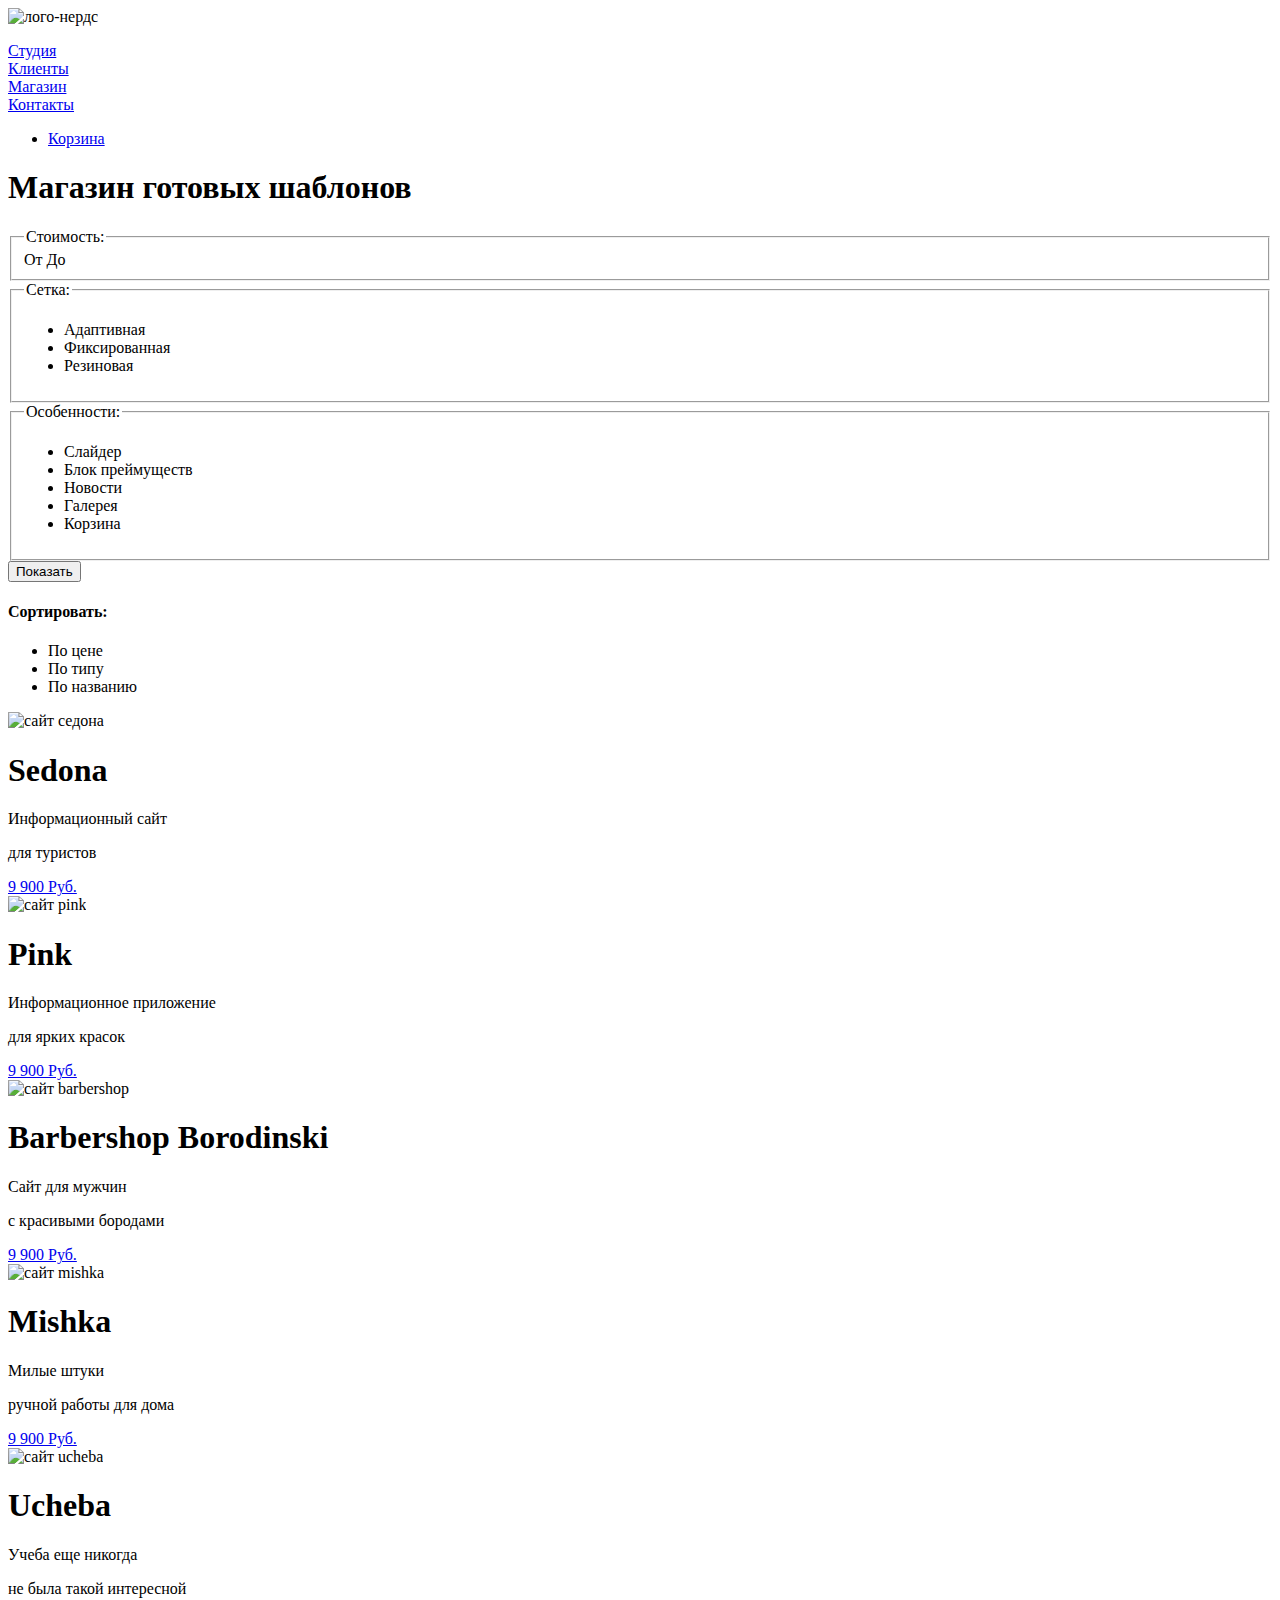
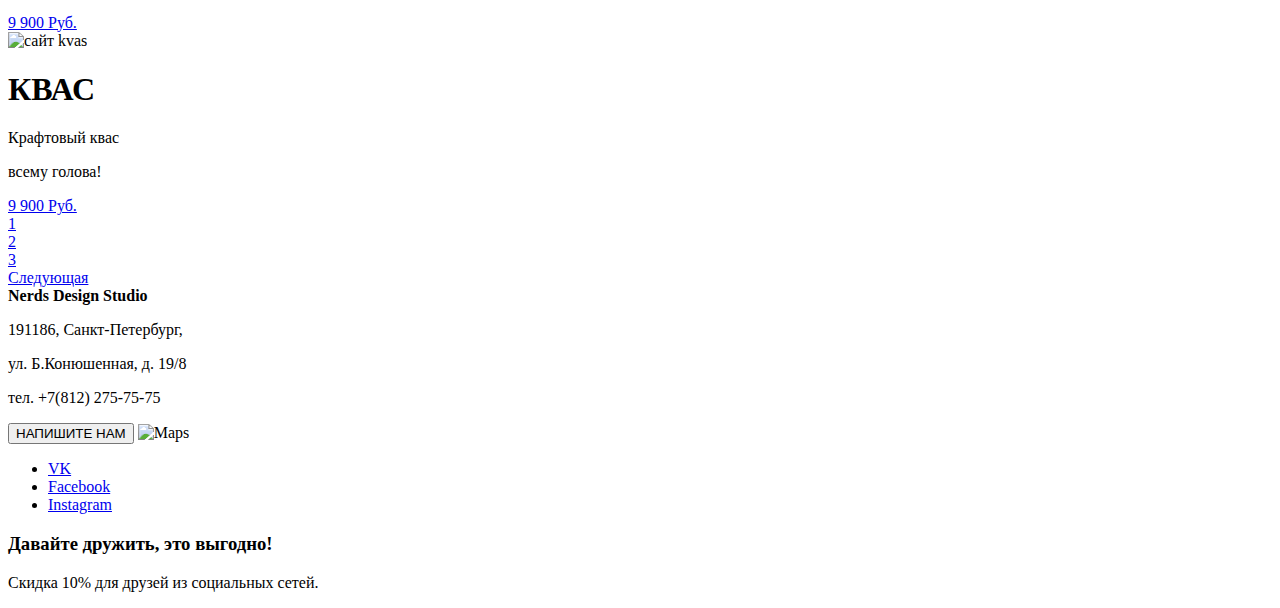
==== shop.html @ 1d3c41e9 "Add files via upload" ====
<!DOCTYPE html>
<html lang="ru">
  <head>
    <meta charset="utf-8">
    <title>Магазин готовых шаблонов</title>
  </head>
  <body>
  		  <header class="main-header">
        <nav class="main-nav">
           <img src="http://placehold.it/150x100" alt="лого-нердс">
          <ul class="site-nav"></ul>
            <li><a href="###">Студия</li>
            <li><a href="###">Клиенты</li>
            <li><a href="###">Магазин</li>
            <li><a href="###">Контакты</li>
          </ul>
              <ul class="site-shop">
                <li><a href="###">Корзина</a></li>
              </ul>
        </nav>
          <h1 class="page-title">Магазин  готовых шаблонов</h1>
        </header>
  		<section class="container">
                <fieldset>
                  <legend>Cтоимость:</legend>
                    <div class="price"></div>
                      <label>От</label>
                      <label>До</label>
                </fieldset>
      <fieldset>
                  <legend>Сетка:</legend>
                    <ul>
                      <li>Адаптивная</li>
                      <li>Фиксированная</li>
                      <li>Резиновая</li>
                    </ul>
      </fieldset>
      <fieldset>
                     <legend>Особенности:</legend>
                      <ul>
                        <li>Слайдер</li>
                        <li>Блок преймуществ</li>
                        <li>Новости</li>
                        <li>Галерея</li>
                        <li>Корзина</li>
                      </ul>
      </fieldset>
                      <button>Показать</button>
      </section>
      <section class="catalog">
              <div class="sortirovka">
                  <h4>Сортировать:</h4>
                    <ul>
                      <li>По цене</li>
                      <li>По типу</li>
                      <li>По названию</li>
                    </ul>
              </div>
      <div class="catalog-item">
              <div class="catalog-sedona">
               <img src="http://placehold.it/150x100" alt="сайт седона">
                  <h1>Sedona</h1>
                  <p>Информационный сайт</p>
                  <p>для туристов</p>
                  <a class="button-sedona " href="#">9 900 Руб.</a>
              </div>
      </div>
      <div class="catalog-item">
              <div class="catalog-pink">
               <img src="http://placehold.it/150x100" alt="сайт pink">
                  <h1>Pink</h1>
                  <p>Информационное приложение</p>
                  <p>для ярких красок</p>
                  <a class="button-pink" href="#">9 900 Руб.</a>
              </div>
      </div>
      <div class="catalog-item">
              <div class="catalog-barbershop">
               <img src="http://placehold.it/150x100" alt="сайт barbershop">
                  <h1>Barbershop Borodinski</h1>
                  <p>Сайт для мужчин</p>
                  <p>с красивыми бородами</p>
                  <a class="button-barbershop" href="#">9 900 Руб.</a>
              </div>
      </div>
      <div class="catalog-item">
              <div class="catalog-mishka">
               <img src="http://placehold.it/150x100" alt="сайт mishka">
                  <h1>Mishka</h1>
                  <p>Милые штуки</p>
                  <p>ручной работы для дома</p>
                  <a class="button-mishka" href="#">9 900 Руб.</a>
              </div>
      </div>
       <div class="catalog-item">
              <div class="catalog-ucheba">
               <img src="http://placehold.it/150x100" alt="сайт ucheba">
                  <h1>Ucheba</h1>
                  <p>Учеба еще никогда</p>
                  <p>не была такой интересной</p>
                  <a class="button-ucheba" href="#">9 900 Руб.</a>
              </div>
      </div>
      <div class="catalog-item">
              <div class="catalog-kvas">
               <img src="http://placehold.it/150x100" alt="сайт kvas">
                  <h1>КВАС</h1>
                  <p>Крафтовый квас</p>
                  <p>всему голова!</p>
                  <a class="button-kvas" href="#">9 900 Руб.</a>
              </div>
      </div>
            <div class="pagination">
                 <li><a href="#">1</a></li>
                 <li><a href="#">2</a></li>
                 <li><a href="#">3</a></li>
                 <li><a href="#">Следующая</a></li>
             </div> 
      </section>
  <footer class="main-footer">
        <div class="nerds-contacts">
          <b>Nerds Design Studio</b>
          <p>191186, Санкт-Петербург,</p>
          <p>ул. Б.Конюшенная, д. 19/8</p>
          <p>тел. +7(812) 275-75-75</p>
          <button>НАПИШИТЕ НАМ</button>
          <img src="http://placehold.it/150x100" alt="Maps">
        </div>
        <div class="footer-footer">
          <ul>
            <li><a class="button" href="###">VK</a></li>
            <li><a class="button" href="###">Facebook</a></li>
            <li><a class="button" href="###">Instagram</a></li>
          </ul>
            <h3 class="footer-back">Давайте дружить, это выгодно!</h3>
            <p>Скидка 10% для друзей из социальных сетей.</p>
        </div>
  </footer>
</body>
</html>
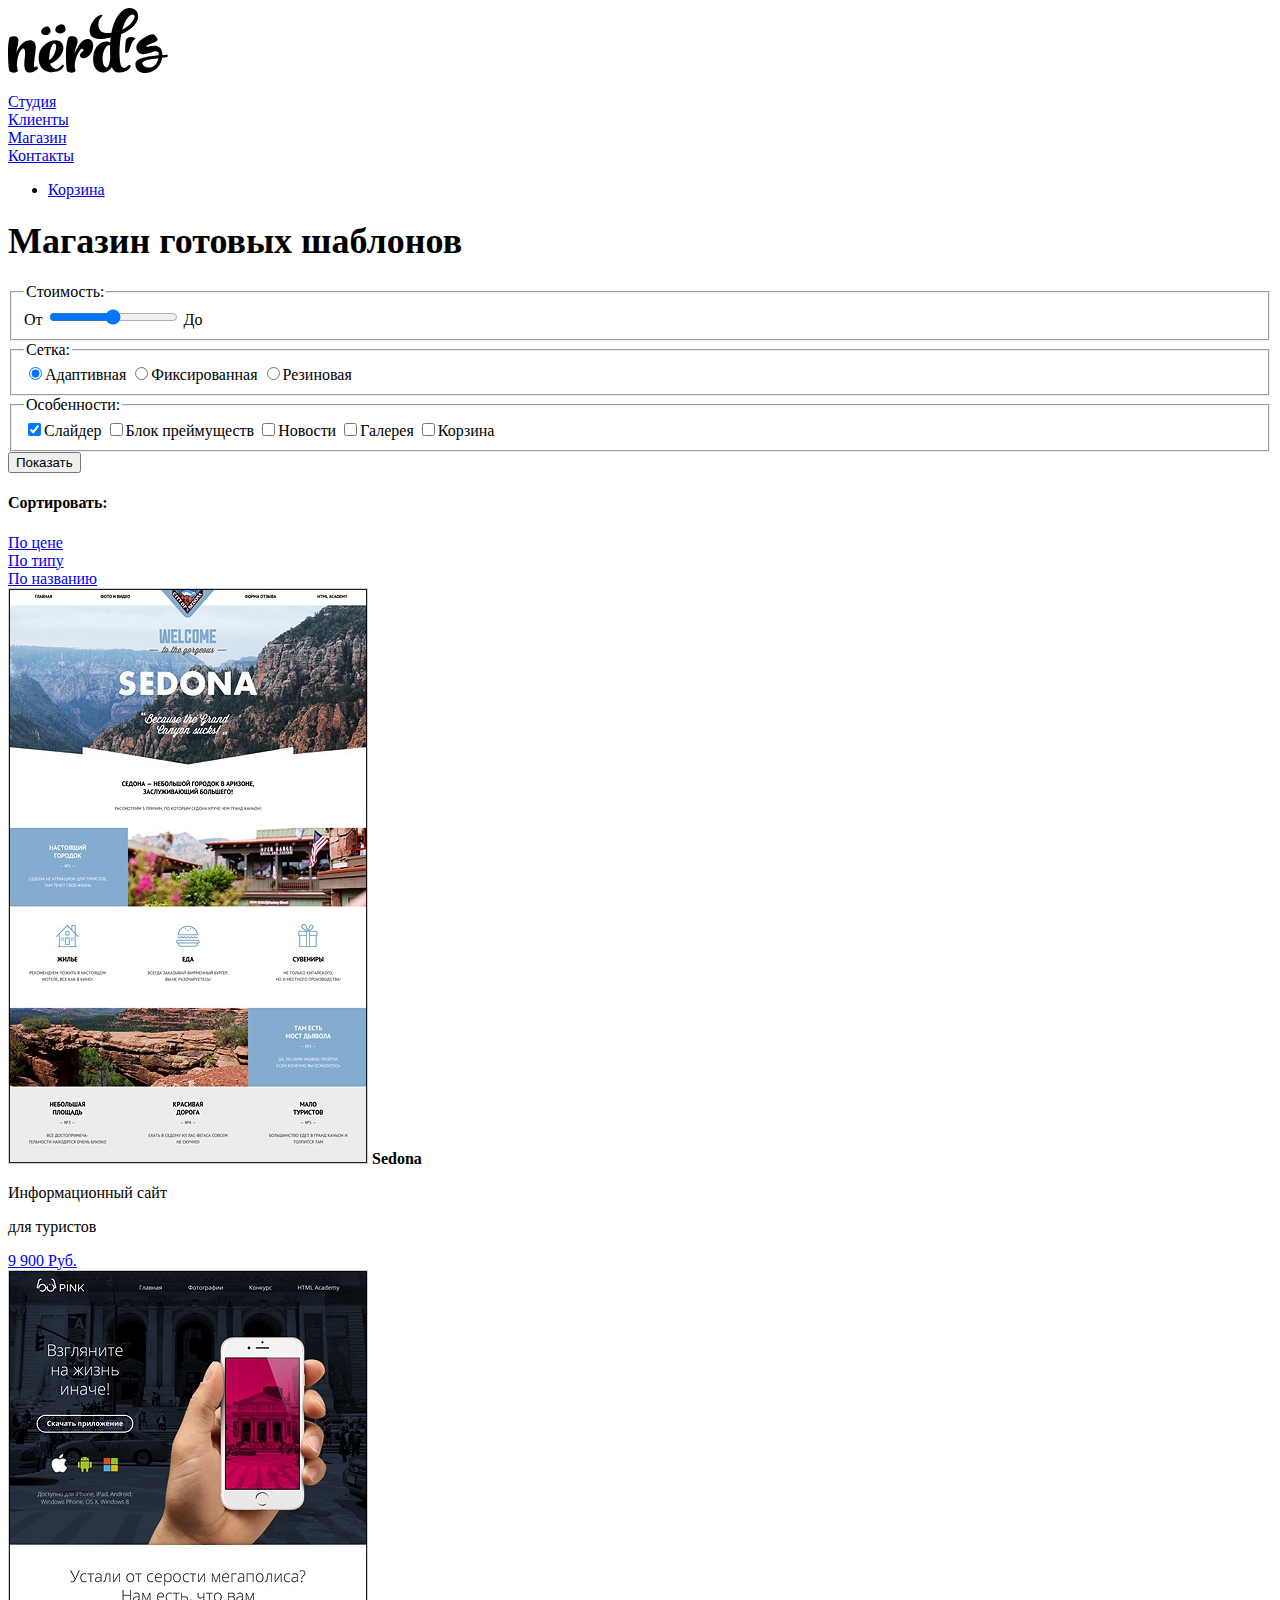
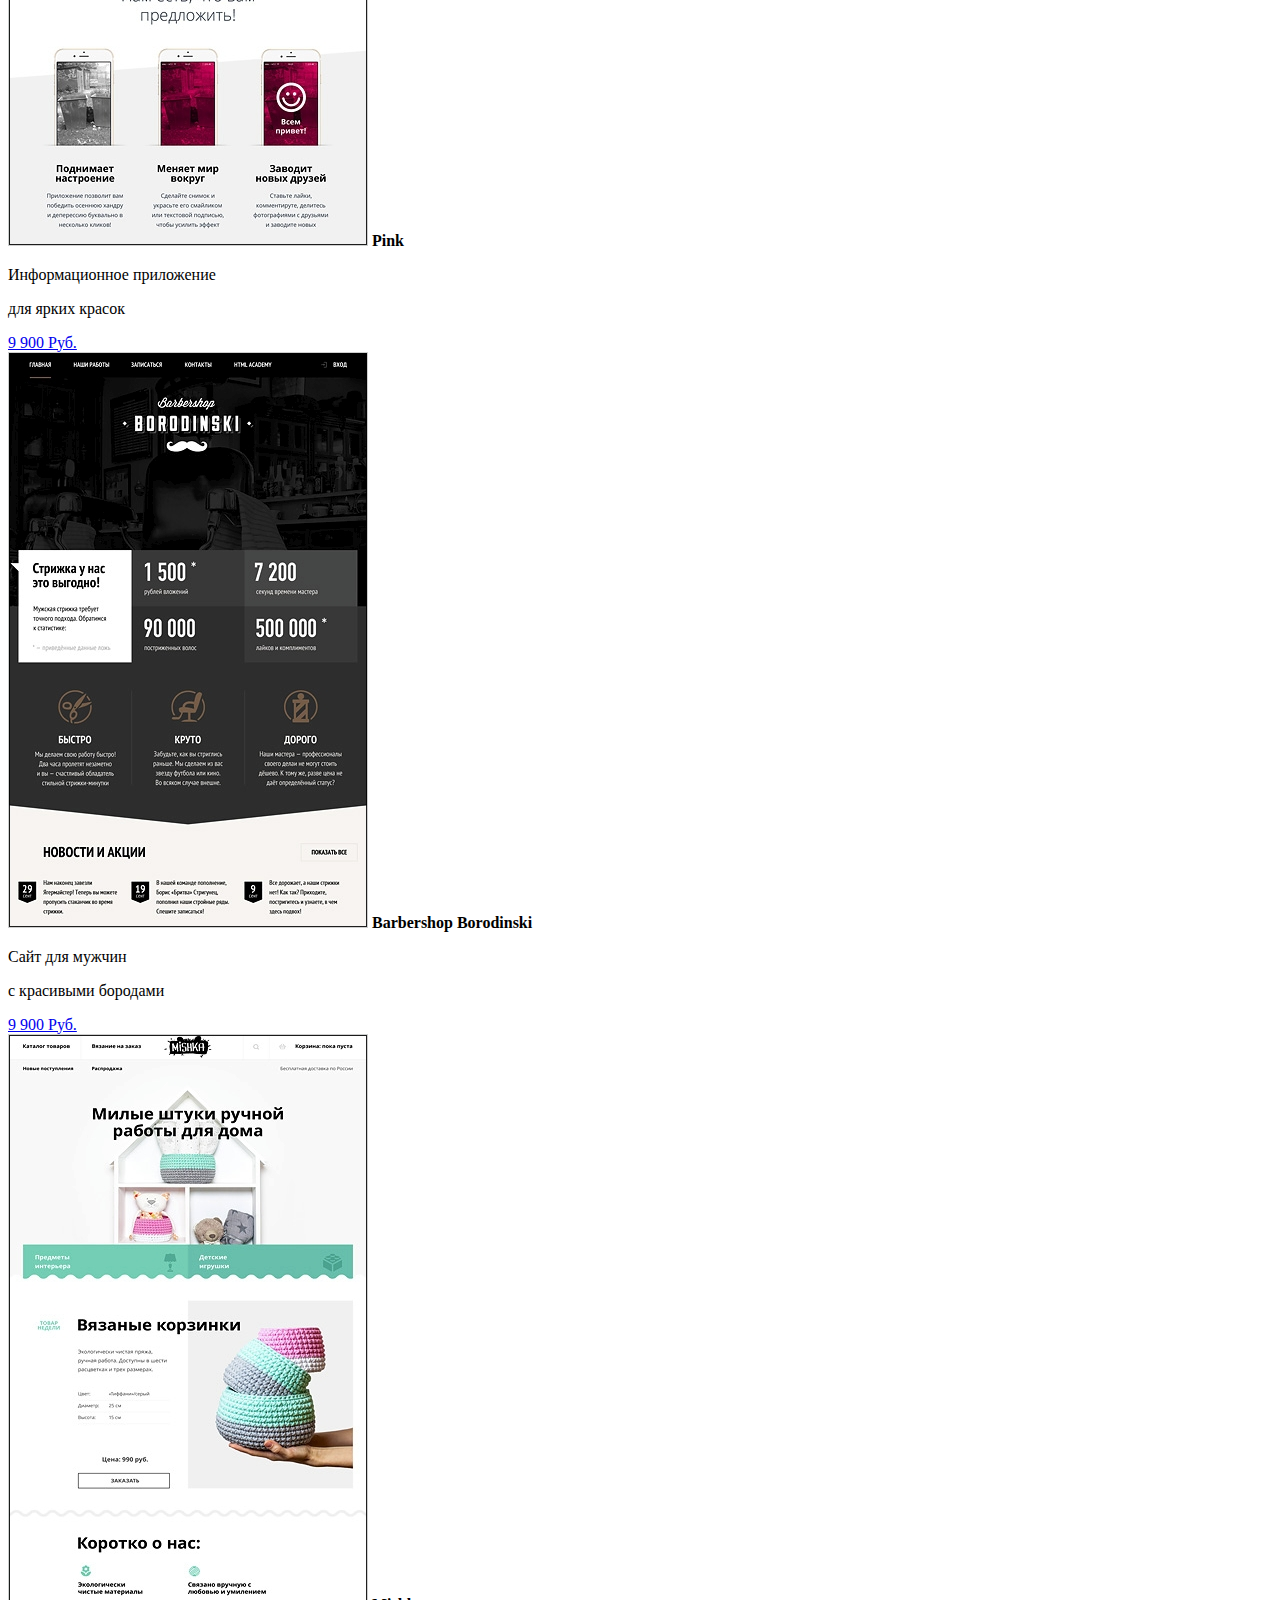
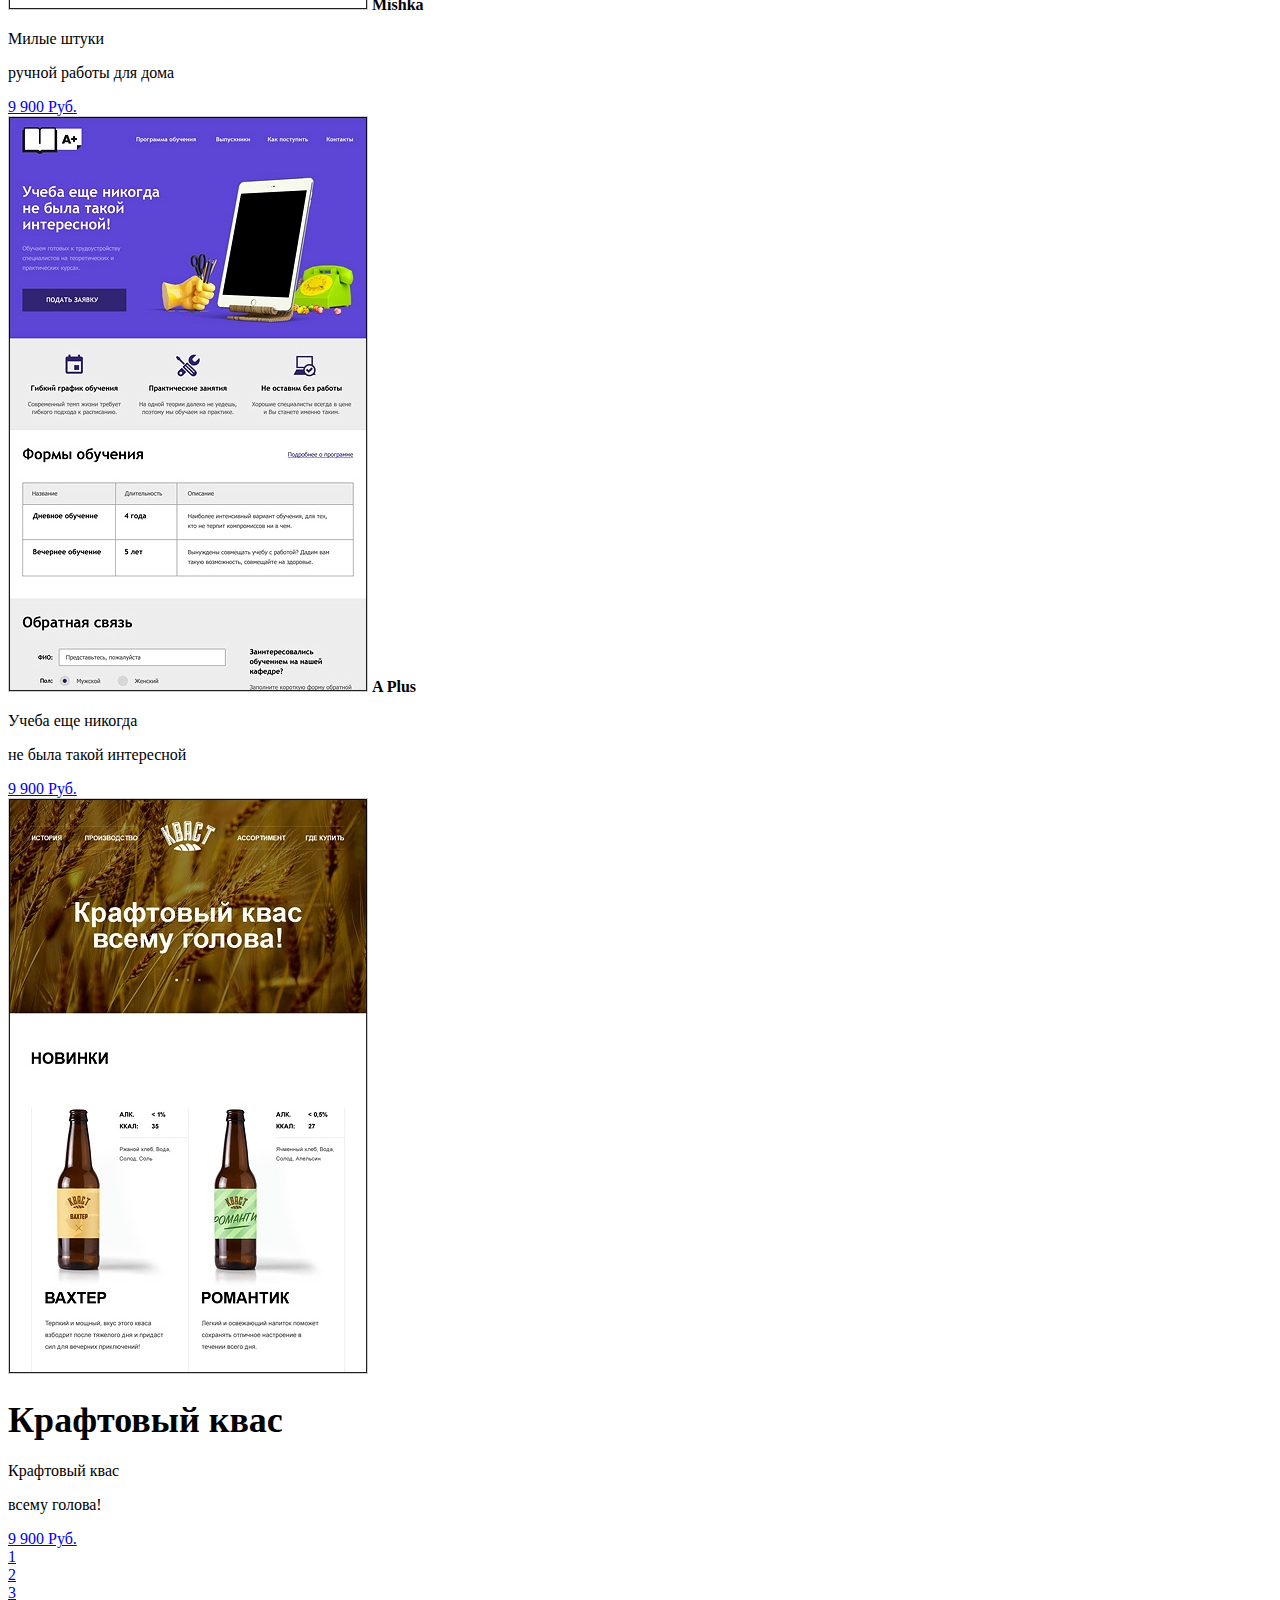
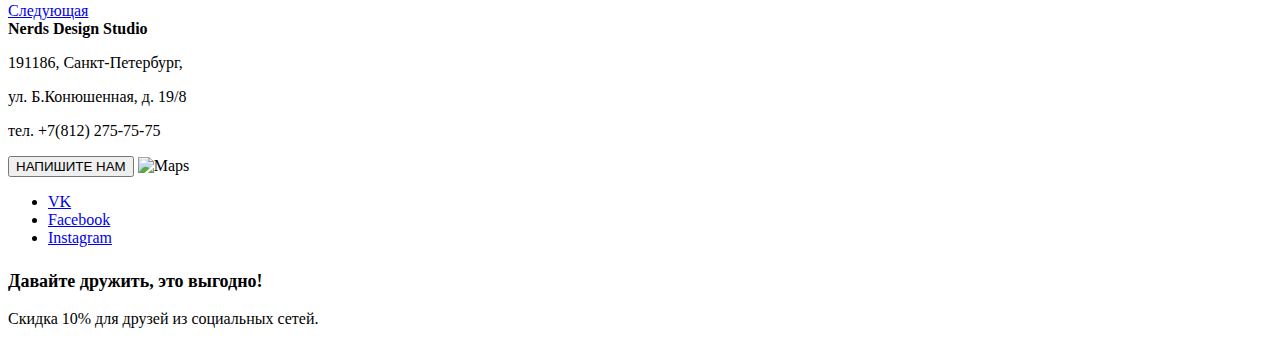
==== commit 5e0b42b8: "Add files via upload" ====
--- a/shop.html
+++ b/shop.html
@@ -3,11 +3,12 @@
   <head>
     <meta charset="utf-8">
     <title>Магазин готовых шаблонов</title>
+    <link rel="stylesheet" href="css/style.css">
   </head>
   <body>
   		  <header class="main-header">
         <nav class="main-nav">
-           <img src="http://placehold.it/150x100" alt="лого-нердс">
+           <img src="img/nerds-logo.svg" width="" height="" alt="лого-нердс">
           <ul class="site-nav"></ul>
             <li><a href="###">Студия</li>
             <li><a href="###">Клиенты</li>
@@ -20,23 +21,54 @@
         </nav>
           <h1 class="page-title">Магазин  готовых шаблонов</h1>
         </header>
+
   		<section class="container">
-                <fieldset>
-                  <legend>Cтоимость:</legend>
+              <form class="filters-container" method="get"></form>
+                <fieldset class="filters-range">
+                  <legend class="filters-title">Cтоимость:</legend>
                     <div class="price"></div>
-                      <label>От</label>
-                      <label>До</label>
+                      <label for="range-ot">От</label>
+                        <input type="range" min="0" max="15000" step="100" id="range-ot"></input>
+                      <label for="range-do">До</label>
                 </fieldset>
-      <fieldset>
-                  <legend>Сетка:</legend>
-                    <ul>
+      <fieldset class="filters-setka">
+                  <legend class="filters-title">Сетка:</legend>
+                      <label class="filters-property" for="adaptive">
+                        <input class="filters-adaptive" type="radio" name="choose" id="adaptive" checked></input>Адаптивная
+                      </label>
+                      <label class="filters-property" for="fixed">
+                        <input class="filters-fixed" type="radio" name="choose" id="fixed"></input>Фиксированная
+                      </label>
+                      <label class="filters-property" for="rubber">
+                        <input class="filters-rubber" type="radio" name="choose" id="rubber"></input>Резиновая
+                      </label>
+                  <!-- <ul>
                       <li>Адаптивная</li>
                       <li>Фиксированная</li>
                       <li>Резиновая</li>
-                    </ul>
+                    </ul> 
+                          !!! ТУТ НЕ ПОДОЙДЕТ СПИСОК, ПОПРОБУЮ ВСЕ ПРОПИСАТЬ ЧЕРЕЗ МЕТКУ label
+                    -->
+                    
       </fieldset>
-      <fieldset>
-                     <legend>Особенности:</legend>
+      <fieldset class="peculiar-properties">
+                     <legend class="filters-title">Особенности:</legend>
+                       <label class="filters-property" for="slider">
+                         <input class="filters-slider" type="checkbox" name="filter-slider" id="slider" checked></input>Слайдер
+                       </label>
+                       <label class="filters-property" for="benefits">
+                         <input class="filters-benefits" type="checkbox" name="filter-benefits" id="benefits"></input>Блок преймуществ
+                       </label>
+                       <label class="filters-property" for="news">
+                         <input class="filters-news" type="checkbox" name="filter-news" id="news"></input>Новости
+                       </label>
+                       <label class="filters-property" for="passage">
+                         <input class="filters-passage" type="checkbox" name="filter-passage" id="passage"></input>Галерея
+                       </label>
+                       <label class="filters-property" for="basket">
+                         <input class="filters-basket" type="checkbox" name="filter-basket" id="basket"></input>Корзина
+                       </label>
+                     <!-- <ul>
                       <ul>
                         <li>Слайдер</li>
                         <li>Блок преймуществ</li>
@@ -44,71 +76,76 @@
                         <li>Галерея</li>
                         <li>Корзина</li>
                       </ul>
-      </fieldset>
-                      <button>Показать</button>
+                          !!! ТУТ НЕ ПОДОЙДЕТ СПИСОК, ПОПРОБУЮ ВСЕ ПРОПИСАТЬ ЧЕРЕЗ МЕТКУ label
+                    -->
+                      
+        </fieldset>
+                      <button class="button-catalog-grey" type="submit">Показать</button>
+        </form>
       </section>
+
       <section class="catalog">
               <div class="sortirovka">
                   <h4>Сортировать:</h4>
-                    <ul>
-                      <li>По цене</li>
-                      <li>По типу</li>
-                      <li>По названию</li>
-                    </ul>
+                    <div class="sortirovka-type">
+                      <li><a href="###">По цене</a></li>
+                      <li><a href="###">По типу</a></li>
+                      <li><a href="###">По названию</a></li>
               </div>
-      <div class="catalog-item">
-              <div class="catalog-sedona">
-               <img src="http://placehold.it/150x100" alt="сайт седона">
-                  <h1>Sedona</h1>
+
+      <div class="items">
+      <article class="catalog-item">
+              <a href="###" class="catalog-sedona"></a>
+               <img src="img/sedona-site.jpg" width="" height="" alt="сайт седона">
+                  <b>Sedona</b>
                   <p>Информационный сайт</p>
                   <p>для туристов</p>
-                  <a class="button-sedona " href="#">9 900 Руб.</a>
-              </div>
-      </div>
-      <div class="catalog-item">
-              <div class="catalog-pink">
-               <img src="http://placehold.it/150x100" alt="сайт pink">
-                  <h1>Pink</h1>
+                  <a href="###" class="button-sedona" >9 900 Руб.</a>
+      </article>
+      <article class="catalog-item">
+              <a href="###" class="catalog-pink"></a>
+               <img src="img/pink-site.jpg" width="" height="" alt="сайт pink">
+                  <b>Pink</b>
                   <p>Информационное приложение</p>
                   <p>для ярких красок</p>
-                  <a class="button-pink" href="#">9 900 Руб.</a>
-              </div>
-      </div>
-      <div class="catalog-item">
-              <div class="catalog-barbershop">
-               <img src="http://placehold.it/150x100" alt="сайт barbershop">
-                  <h1>Barbershop Borodinski</h1>
+                  <a href="###" class="button-pink">9 900 Руб.</a>
+      </article>
+      <article class="catalog-item">
+              <a href="###" class="catalog-barbershop"></a>
+               <img src="img/barbershop-site.jpg" width="" height="" alt="сайт barbershop">
+                  <b>Barbershop Borodinski</b>
                   <p>Сайт для мужчин</p>
                   <p>с красивыми бородами</p>
-                  <a class="button-barbershop" href="#">9 900 Руб.</a>
+                  <a href="###" class="button-barbershop" >9 900 Руб.</a>
               </div>
-      </div>
-      <div class="catalog-item">
-              <div class="catalog-mishka">
-               <img src="http://placehold.it/150x100" alt="сайт mishka">
-                  <h1>Mishka</h1>
+      </article>
+      <article class="catalog-item">
+              <a href="###" class="catalog-mishka"></a>
+               <img src="img/mishka-site.jpg" width="" height="" alt="сайт mishka">
+                  <b>Mishka</b>
                   <p>Милые штуки</p>
                   <p>ручной работы для дома</p>
-                  <a class="button-mishka" href="#">9 900 Руб.</a>
+                  <a href="###" class="button-mishka">9 900 Руб.</a>
               </div>
-      </div>
-       <div class="catalog-item">
-              <div class="catalog-ucheba">
-               <img src="http://placehold.it/150x100" alt="сайт ucheba">
-                  <h1>Ucheba</h1>
+      </article>
+       <article class="catalog-item">
+              <div class="catalog-APlus">
+               <img src="img/aplus-site.jpg" width="" height="" alt="сайт Aplus">
+                  <b>A Plus</b>
                   <p>Учеба еще никогда</p>
                   <p>не была такой интересной</p>
-                  <a class="button-ucheba" href="#">9 900 Руб.</a>
+                  <a href="###" class="button-APlus" >9 900 Руб.</a>
               </div>
-      </div>
-      <div class="catalog-item">
-              <div class="catalog-kvas">
-               <img src="http://placehold.it/150x100" alt="сайт kvas">
-                  <h1>КВАС</h1>
+      </article>
+      <article class="catalog-item">
+              <div class="catalog-kvast">
+               <img src="img/kvast-site.jpg" width="" height="" alt="сайт kvast">
+                  <h1>Крафтовый квас</h1>
                   <p>Крафтовый квас</p>
                   <p>всему голова!</p>
-                  <a class="button-kvas" href="#">9 900 Руб.</a>
+                  <a href="###" class="button-kvast" >9 900 Руб.</a>
               </div>
+      </article>
       </div>
             <div class="pagination">
                  <li><a href="#">1</a></li>
--- a/css/style.css
+++ b/css/style.css
@@ -0,0 +1,17 @@
+body {
+		font-size: 16px;
+		font-family: "Times New Roman", "Arial", sans-serif;
+}
+h1 {
+		font-size: 36px;
+		line-height: 36px;
+}
+h2 {
+		font-size: 38px;
+		line-height: 38px;
+}
+h3 {
+		font-size: 18px;
+		margin-top: 24px;
+
+}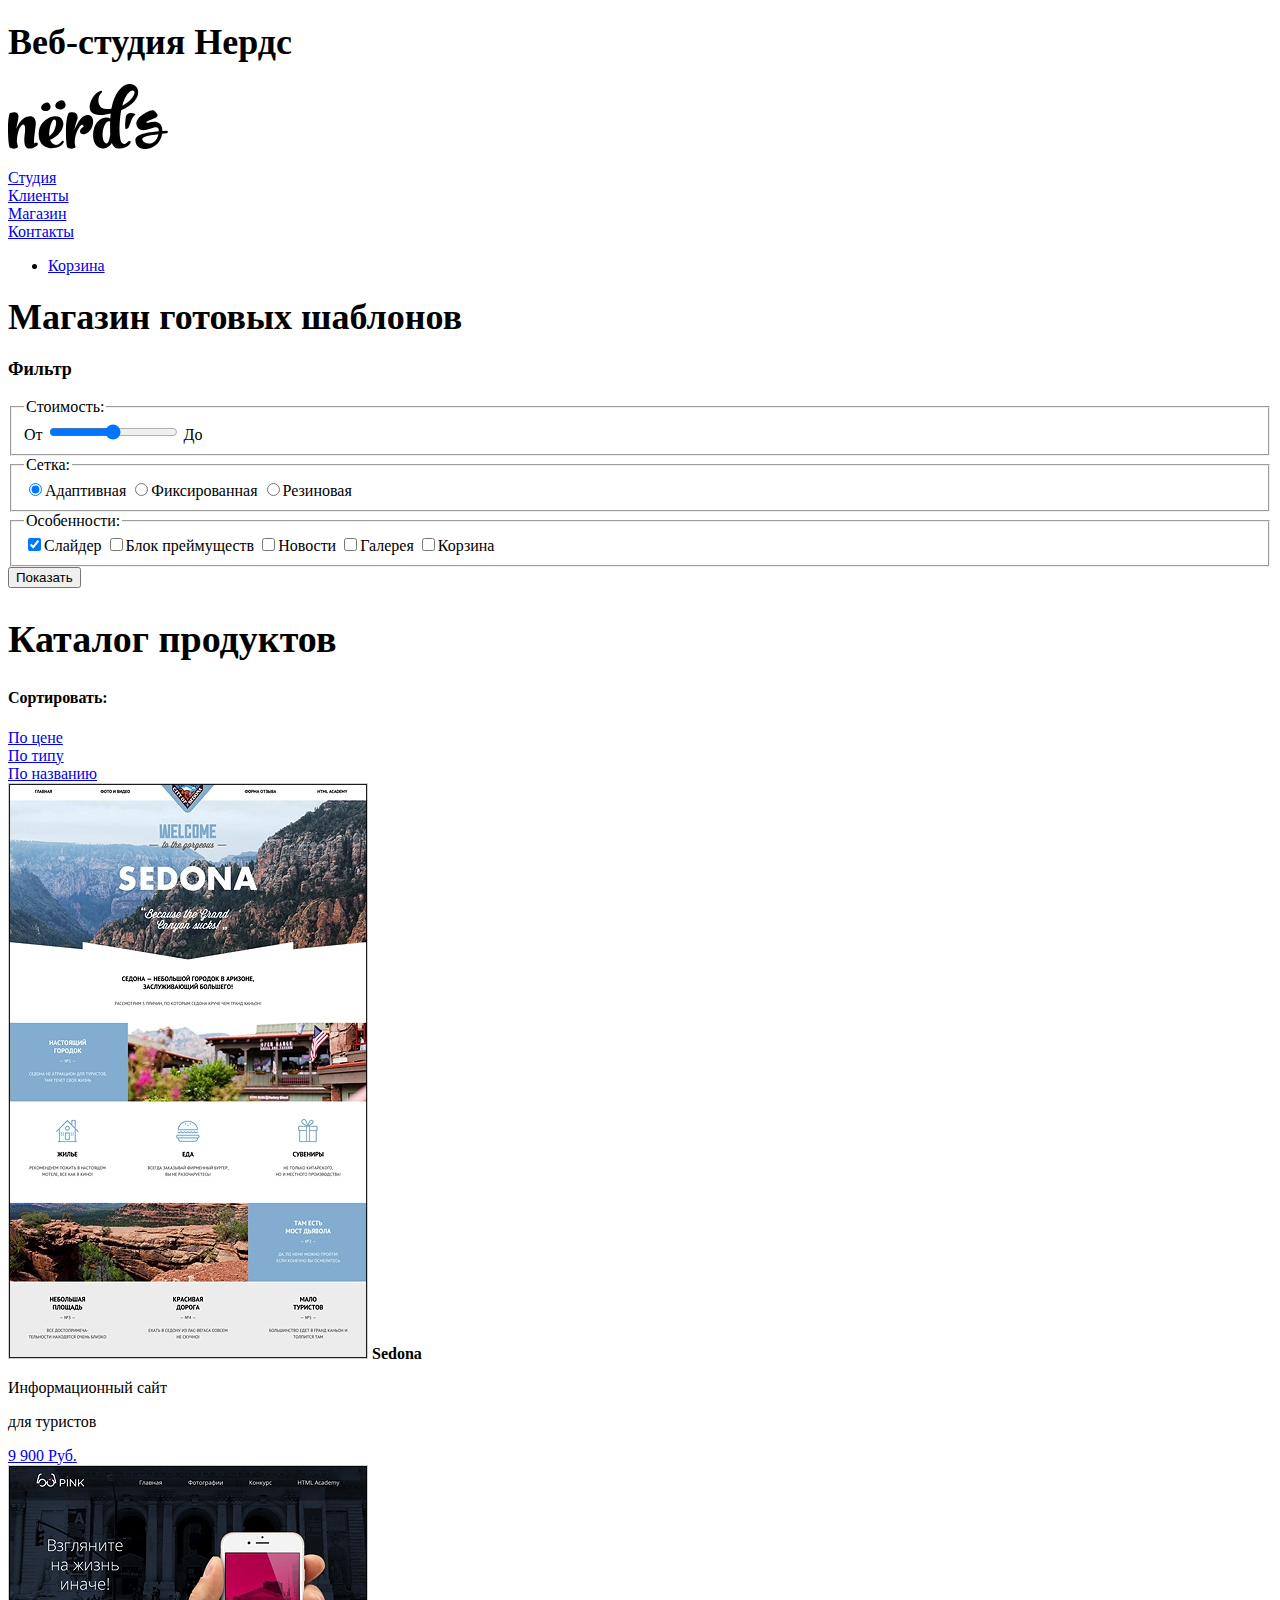
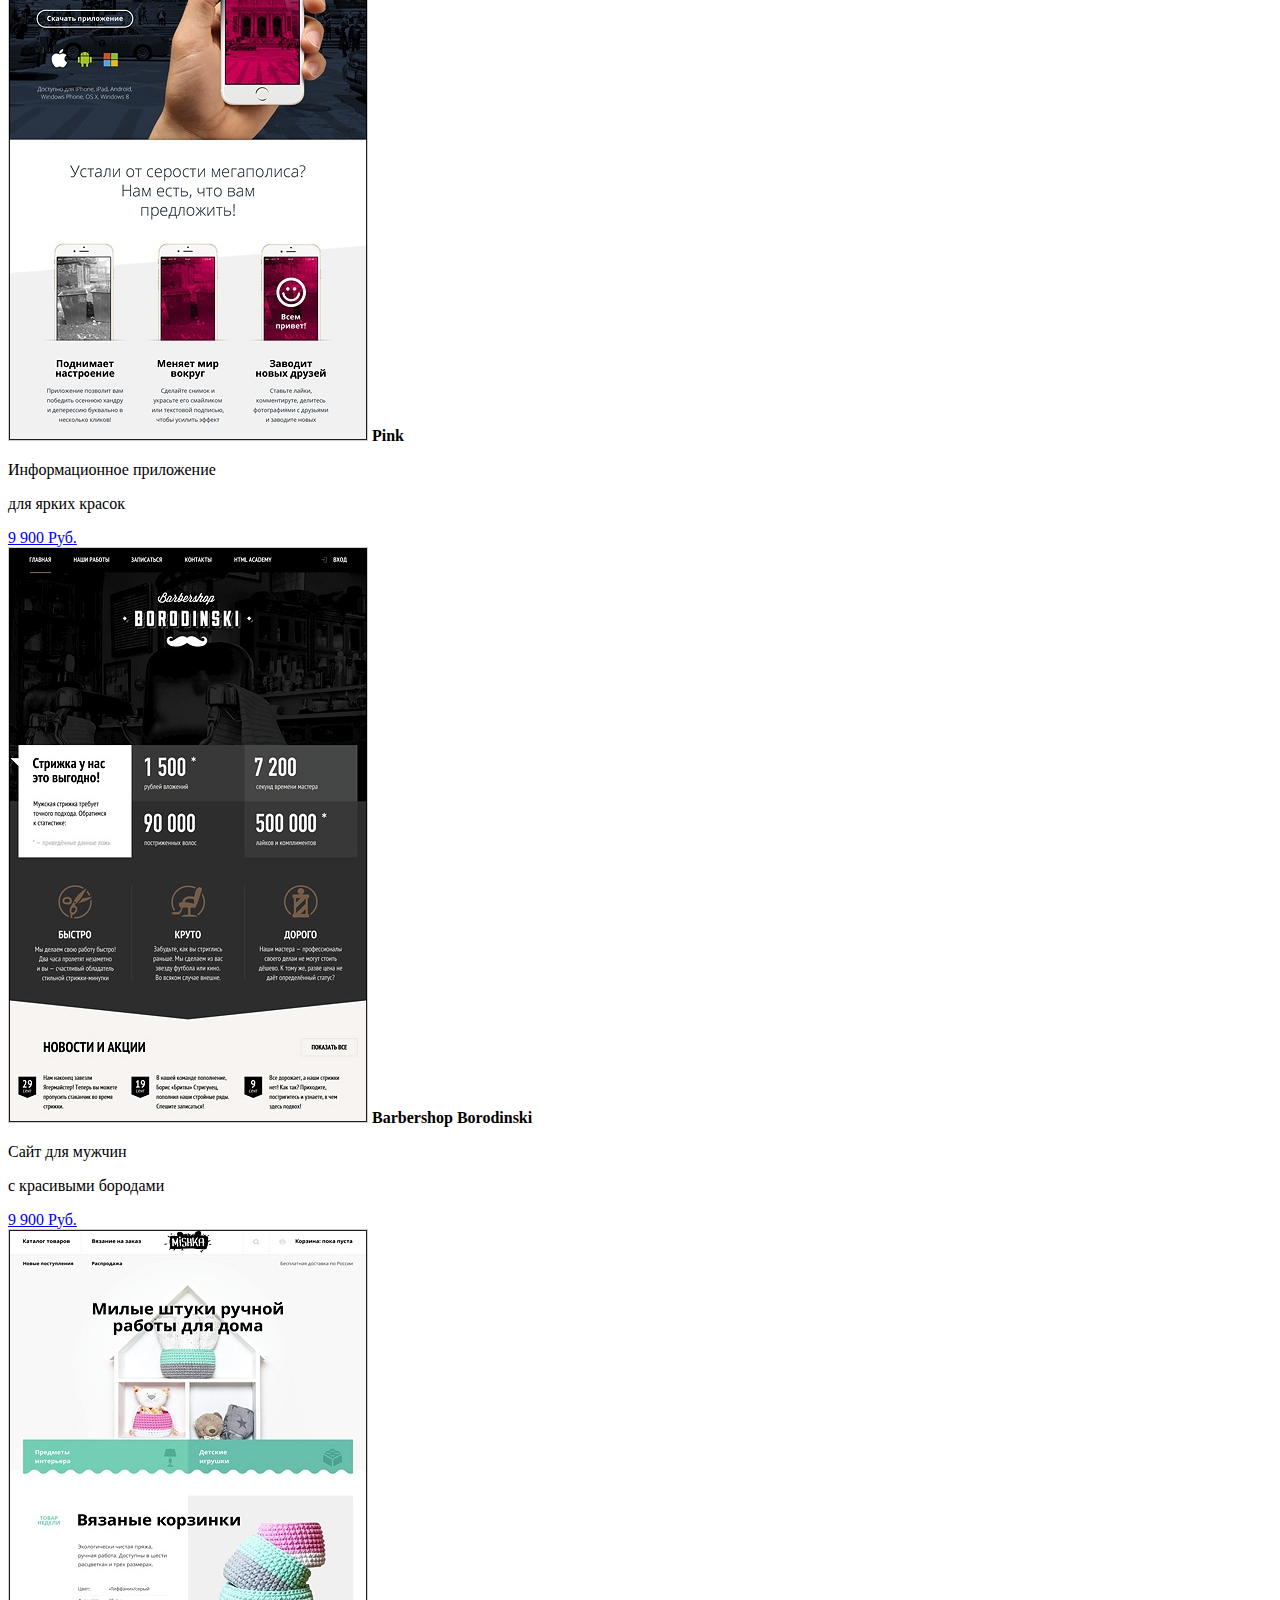
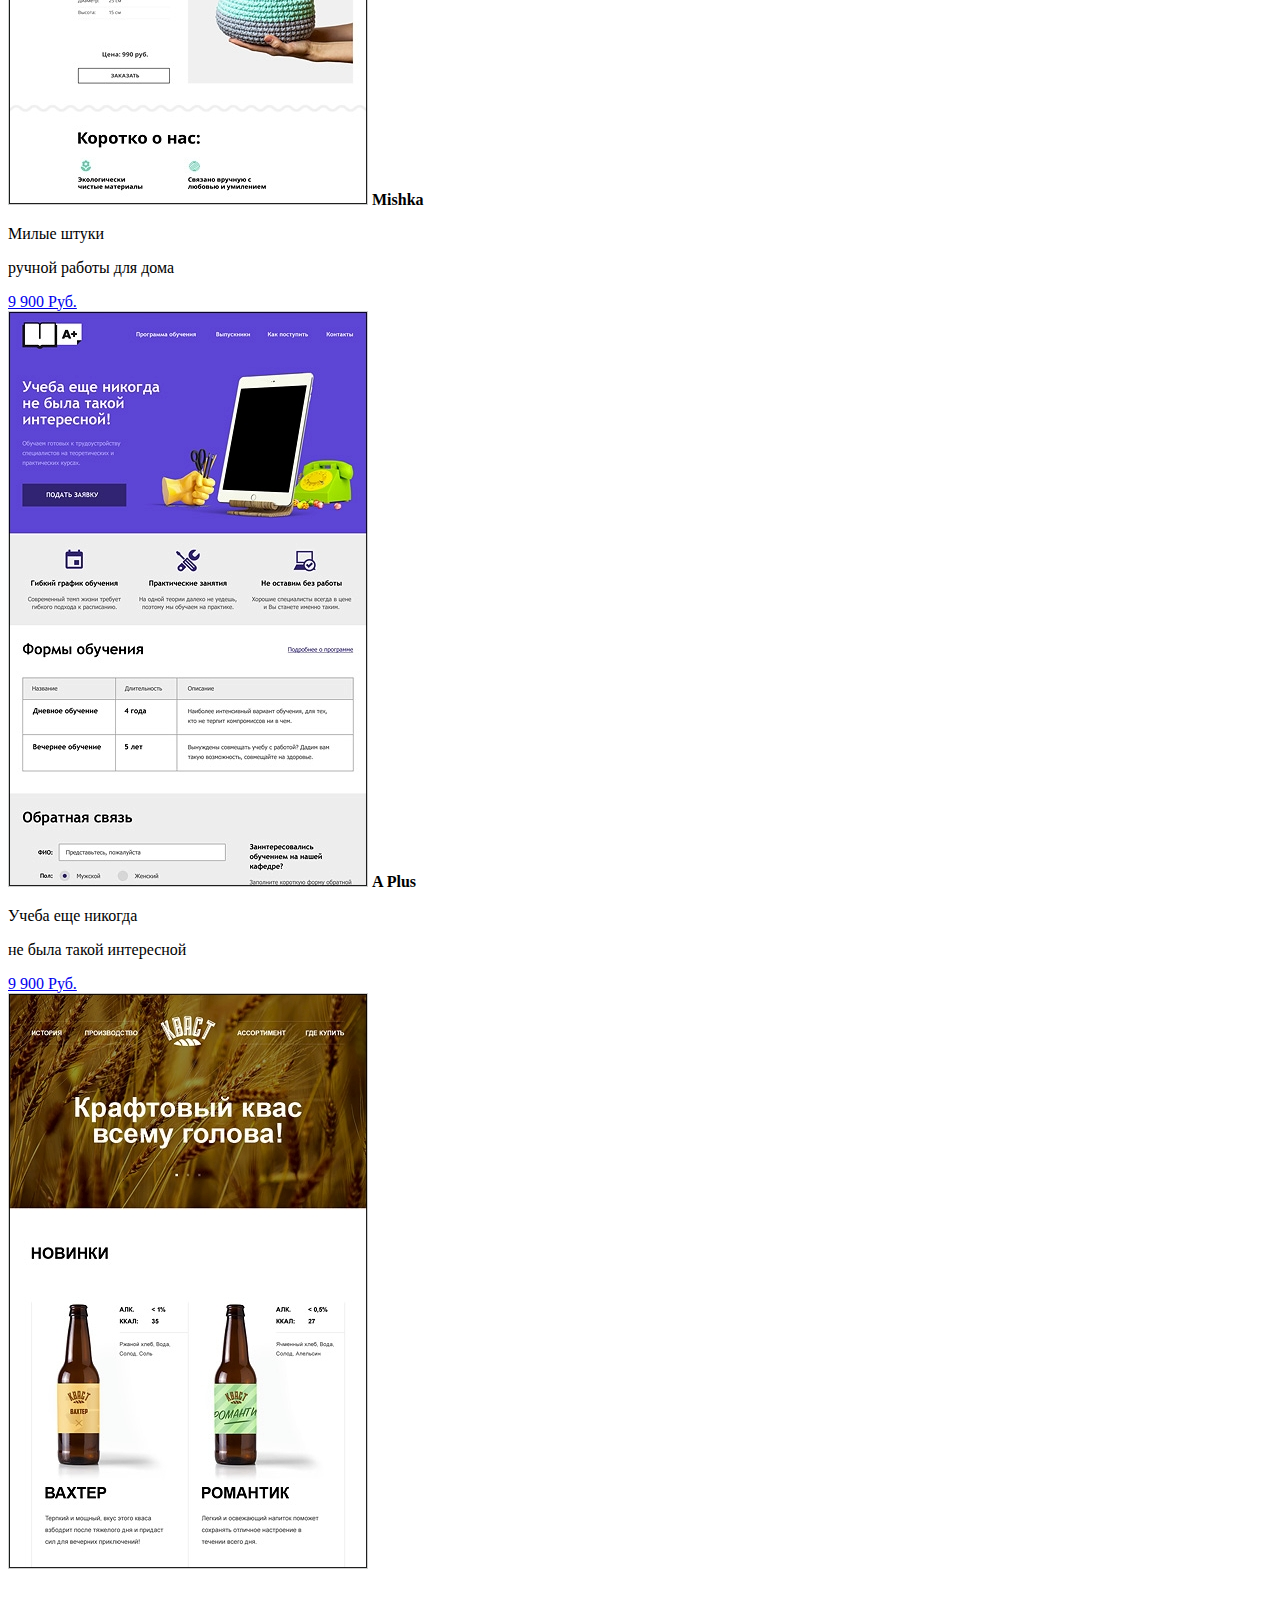
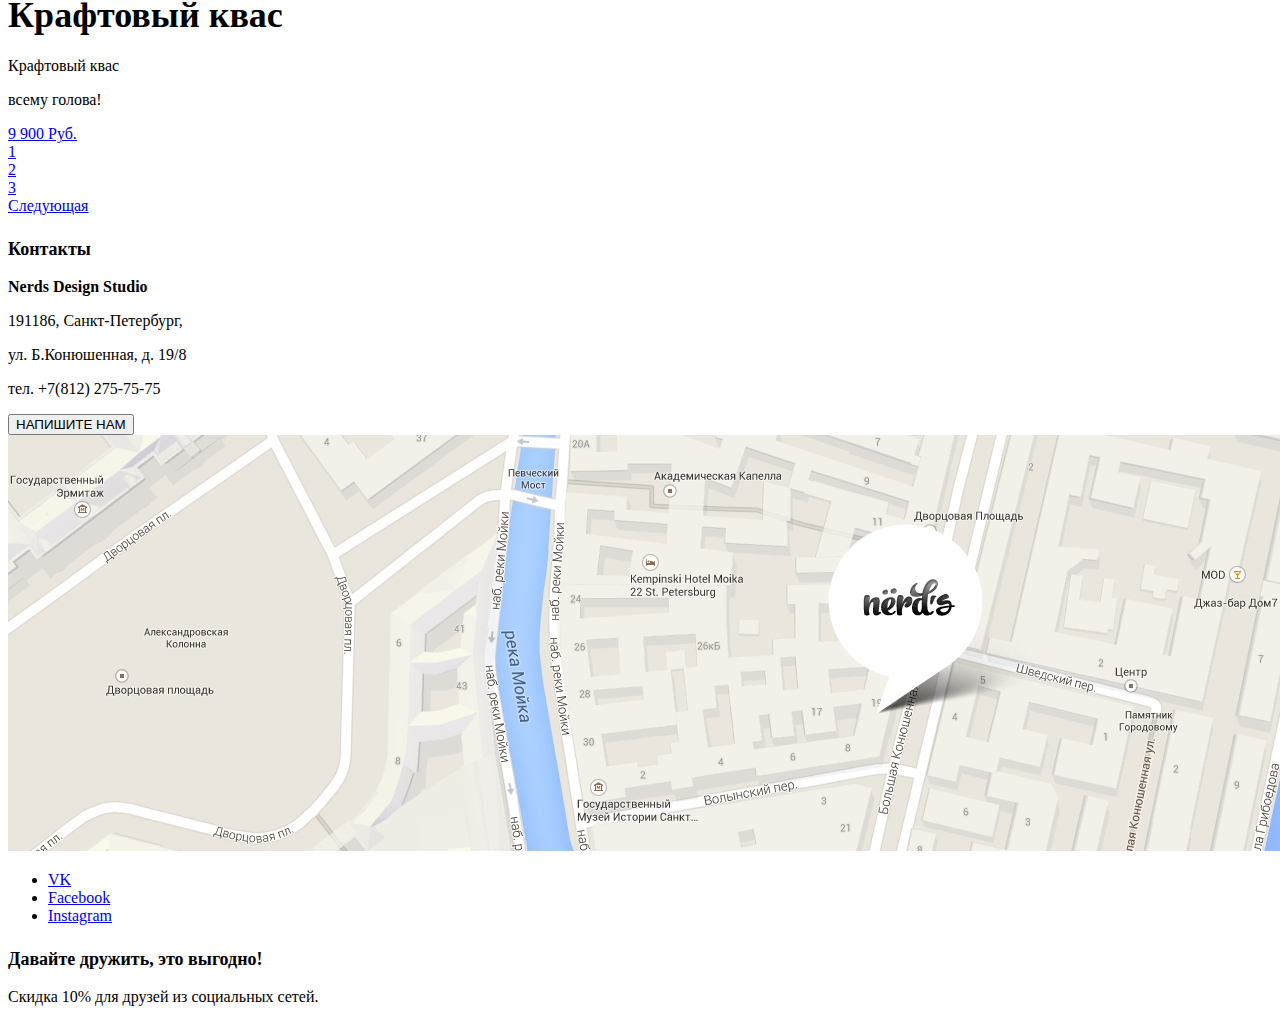
==== commit 4c9452a5: "Add files via upload" ====
--- a/shop.html
+++ b/shop.html
@@ -7,22 +7,24 @@
   </head>
   <body>
   		  <header class="main-header">
+          <h1 class="visually-hidden">Веб-студия Нердс</h1>
         <nav class="main-nav">
            <img src="img/nerds-logo.svg" width="" height="" alt="лого-нердс">
           <ul class="site-nav"></ul>
-            <li><a href="###">Студия</li>
-            <li><a href="###">Клиенты</li>
-            <li><a href="###">Магазин</li>
-            <li><a href="###">Контакты</li>
+            <li><a href="#">Студия</li>
+            <li><a href="#">Клиенты</li>
+            <li><a href="#">Магазин</li>
+            <li><a href="#">Контакты</li>
           </ul>
               <ul class="site-shop">
-                <li><a href="###">Корзина</a></li>
+                <li><a href="#">Корзина</a></li>
               </ul>
         </nav>
           <h1 class="page-title">Магазин  готовых шаблонов</h1>
         </header>
 
   		<section class="container">
+                  <h3 class="visually-hidden">Фильтр</h3>
               <form class="filters-container" method="get"></form>
                 <fieldset class="filters-range">
                   <legend class="filters-title">Cтоимость:</legend>
@@ -85,47 +87,48 @@
       </section>
 
       <section class="catalog">
+        <h2 class="visually-hidden">Каталог продуктов</h2>
               <div class="sortirovka">
                   <h4>Сортировать:</h4>
                     <div class="sortirovka-type">
-                      <li><a href="###">По цене</a></li>
-                      <li><a href="###">По типу</a></li>
-                      <li><a href="###">По названию</a></li>
+                      <li><a href="#">По цене</a></li>
+                      <li><a href="#">По типу</a></li>
+                      <li><a href="#">По названию</a></li>
               </div>
 
       <div class="items">
       <article class="catalog-item">
-              <a href="###" class="catalog-sedona"></a>
+              <a href="#" class="catalog-sedona"></a>
                <img src="img/sedona-site.jpg" width="" height="" alt="сайт седона">
                   <b>Sedona</b>
                   <p>Информационный сайт</p>
                   <p>для туристов</p>
-                  <a href="###" class="button-sedona" >9 900 Руб.</a>
+                  <a href="#" class="button-sedona" >9 900 Руб.</a>
       </article>
       <article class="catalog-item">
-              <a href="###" class="catalog-pink"></a>
+              <a href="#" class="catalog-pink"></a>
                <img src="img/pink-site.jpg" width="" height="" alt="сайт pink">
                   <b>Pink</b>
                   <p>Информационное приложение</p>
                   <p>для ярких красок</p>
-                  <a href="###" class="button-pink">9 900 Руб.</a>
+                  <a href="#" class="button-pink">9 900 Руб.</a>
       </article>
       <article class="catalog-item">
-              <a href="###" class="catalog-barbershop"></a>
+              <a href="#" class="catalog-barbershop"></a>
                <img src="img/barbershop-site.jpg" width="" height="" alt="сайт barbershop">
                   <b>Barbershop Borodinski</b>
                   <p>Сайт для мужчин</p>
                   <p>с красивыми бородами</p>
-                  <a href="###" class="button-barbershop" >9 900 Руб.</a>
+                  <a href="#" class="button-barbershop" >9 900 Руб.</a>
               </div>
       </article>
       <article class="catalog-item">
-              <a href="###" class="catalog-mishka"></a>
+              <a href="#" class="catalog-mishka"></a>
                <img src="img/mishka-site.jpg" width="" height="" alt="сайт mishka">
                   <b>Mishka</b>
                   <p>Милые штуки</p>
                   <p>ручной работы для дома</p>
-                  <a href="###" class="button-mishka">9 900 Руб.</a>
+                  <a href="#" class="button-mishka">9 900 Руб.</a>
               </div>
       </article>
        <article class="catalog-item">
@@ -134,7 +137,7 @@
                   <b>A Plus</b>
                   <p>Учеба еще никогда</p>
                   <p>не была такой интересной</p>
-                  <a href="###" class="button-APlus" >9 900 Руб.</a>
+                  <a href="#" class="button-APlus" >9 900 Руб.</a>
               </div>
       </article>
       <article class="catalog-item">
@@ -143,7 +146,7 @@
                   <h1>Крафтовый квас</h1>
                   <p>Крафтовый квас</p>
                   <p>всему голова!</p>
-                  <a href="###" class="button-kvast" >9 900 Руб.</a>
+                  <a href="#" class="button-kvast" >9 900 Руб.</a>
               </div>
       </article>
       </div>
@@ -155,19 +158,20 @@
              </div> 
       </section>
   <footer class="main-footer">
+      <h3 class="visually-hidden">Контакты</h3>
         <div class="nerds-contacts">
           <b>Nerds Design Studio</b>
           <p>191186, Санкт-Петербург,</p>
           <p>ул. Б.Конюшенная, д. 19/8</p>
           <p>тел. +7(812) 275-75-75</p>
           <button>НАПИШИТЕ НАМ</button>
-          <img src="http://placehold.it/150x100" alt="Maps">
+          <img src="img/maps.jpg" alt="Maps">
         </div>
         <div class="footer-footer">
           <ul>
-            <li><a class="button" href="###">VK</a></li>
-            <li><a class="button" href="###">Facebook</a></li>
-            <li><a class="button" href="###">Instagram</a></li>
+            <li><a class="button" href="#">VK</a></li>
+            <li><a class="button" href="#">Facebook</a></li>
+            <li><a class="button" href="#">Instagram</a></li>
           </ul>
             <h3 class="footer-back">Давайте дружить, это выгодно!</h3>
             <p>Скидка 10% для друзей из социальных сетей.</p>
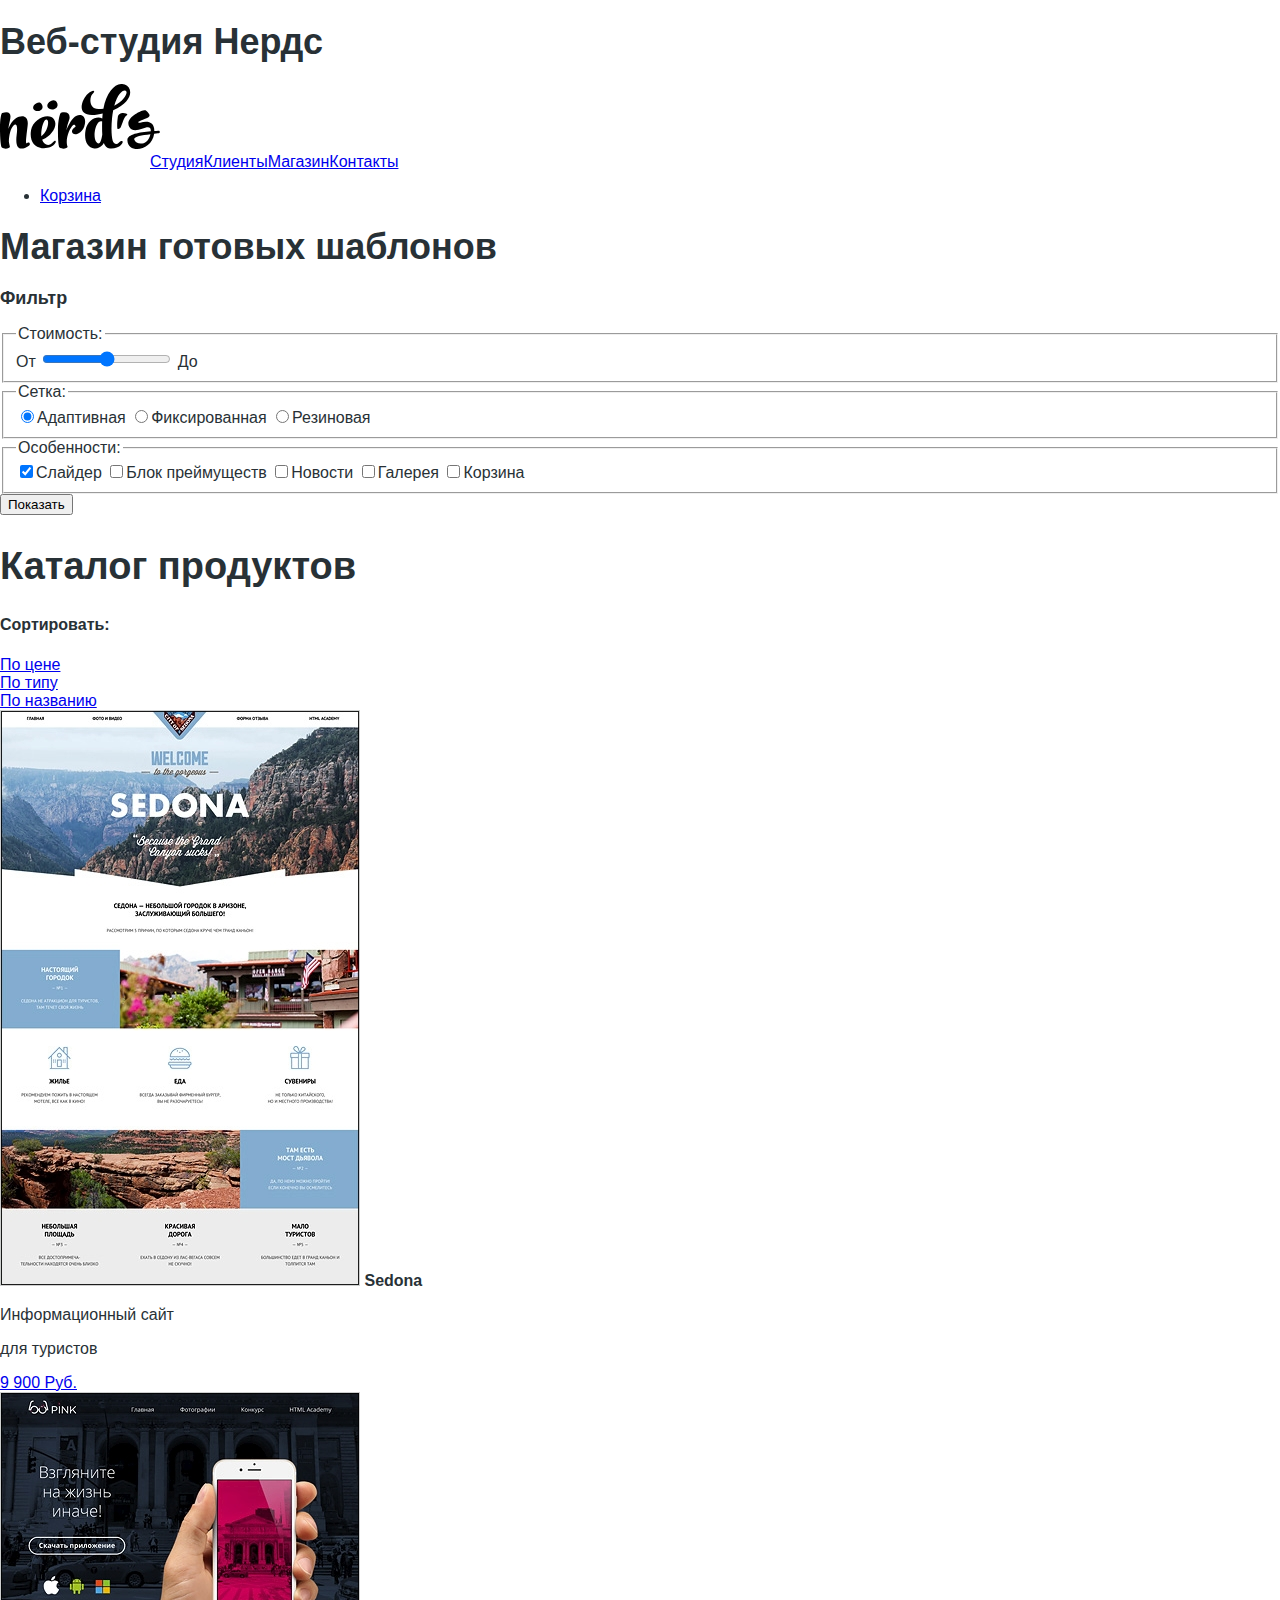
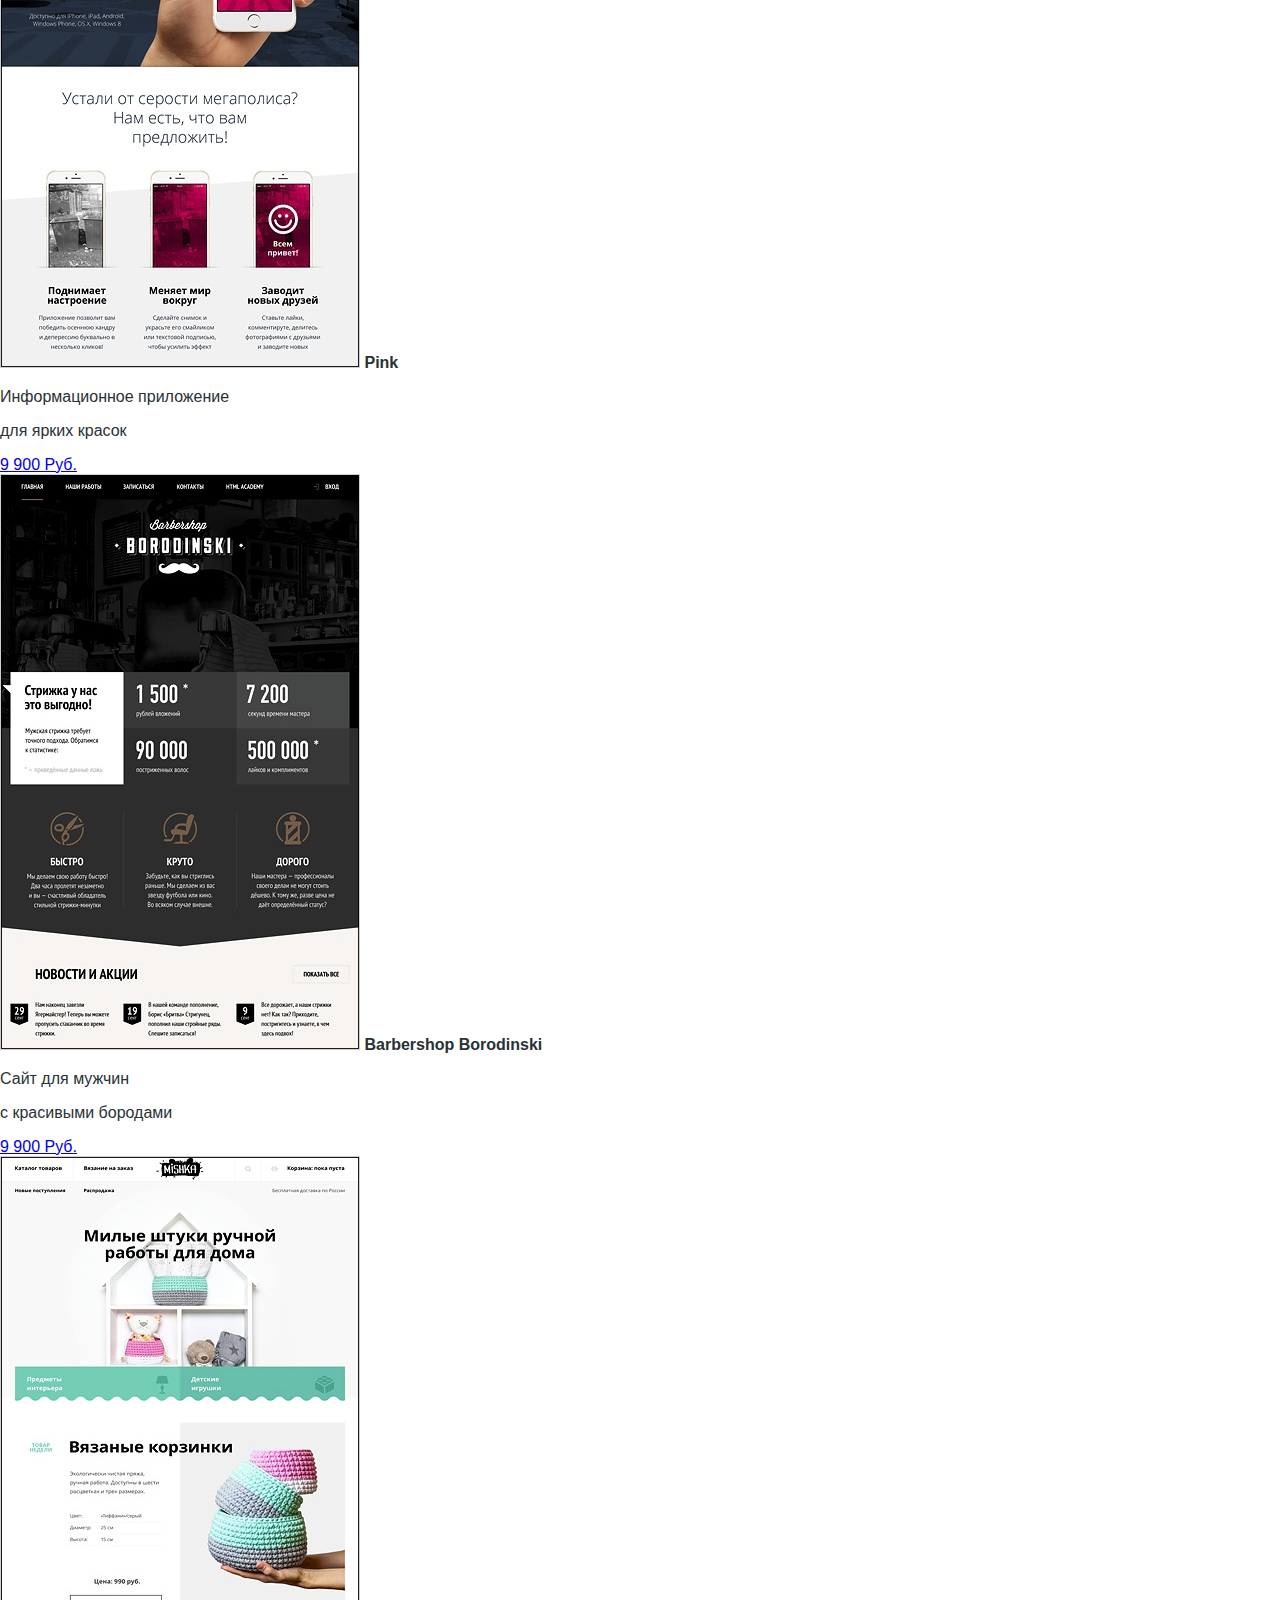
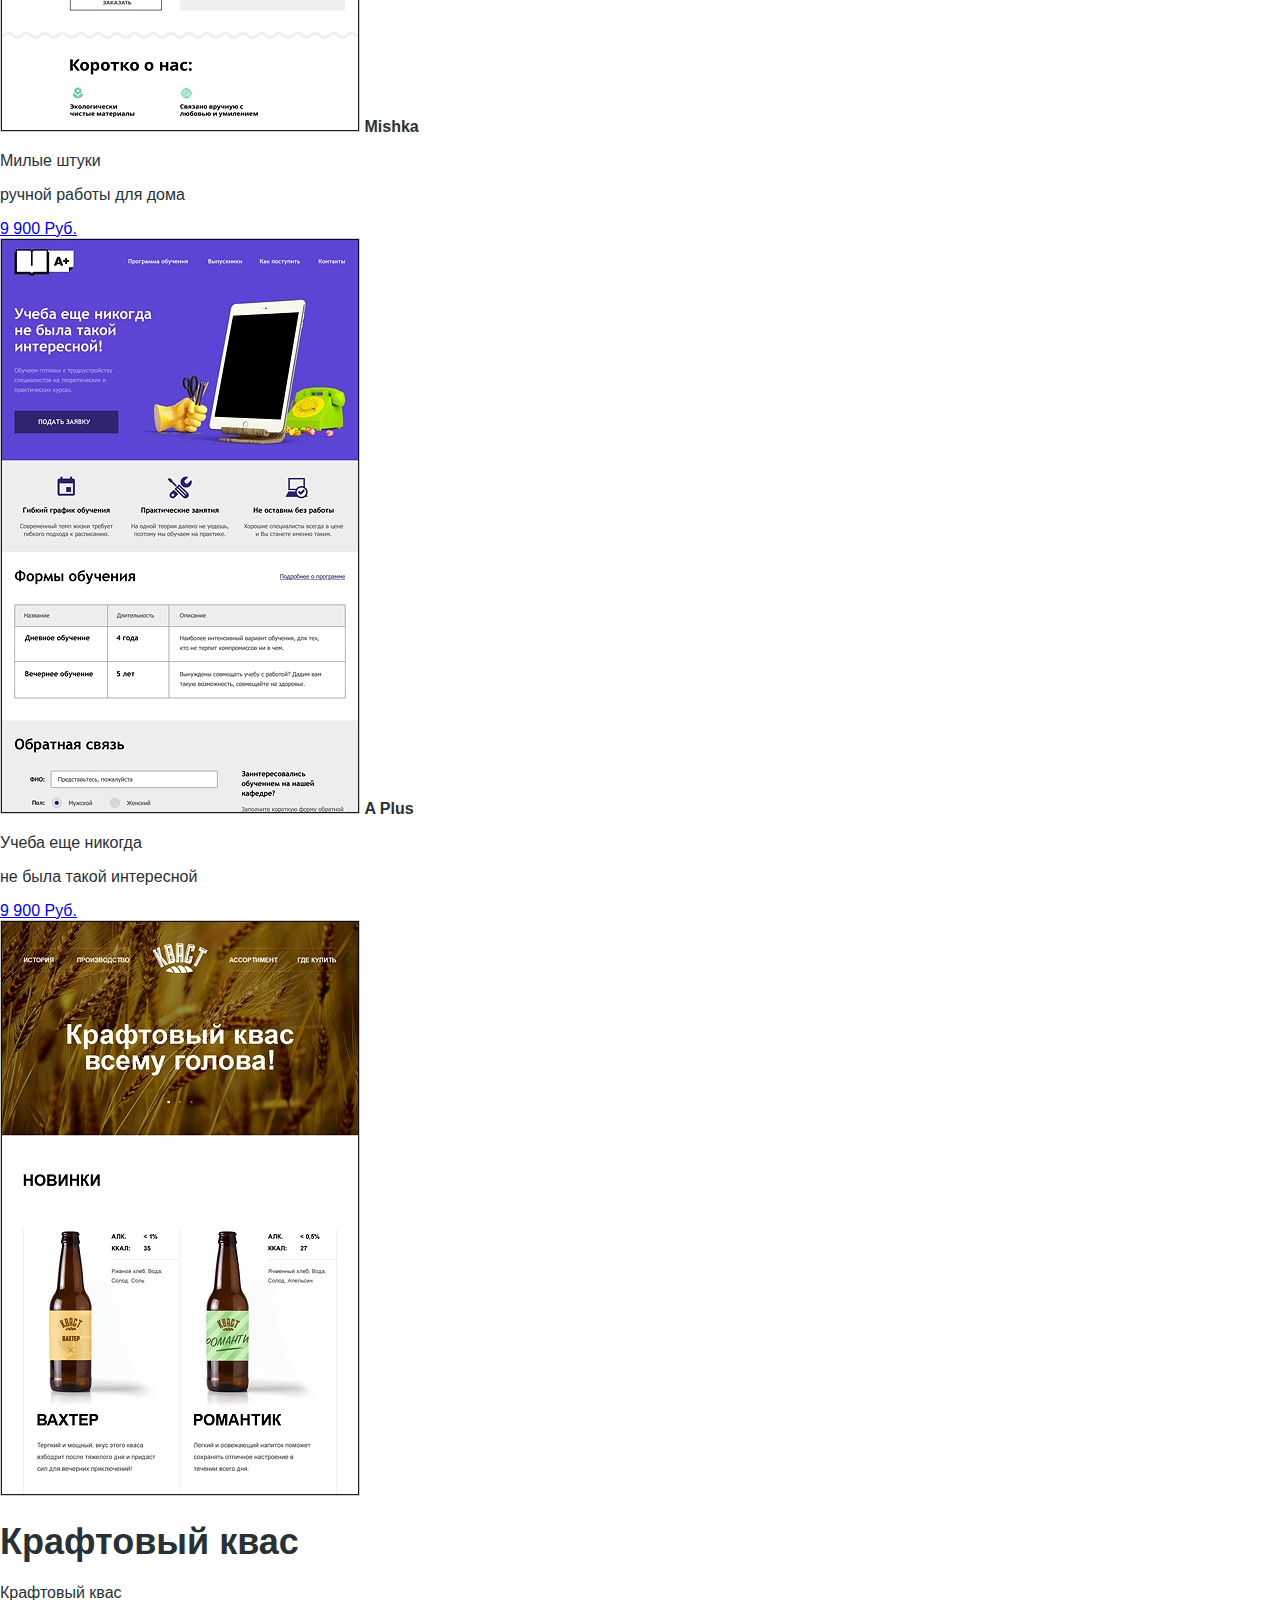
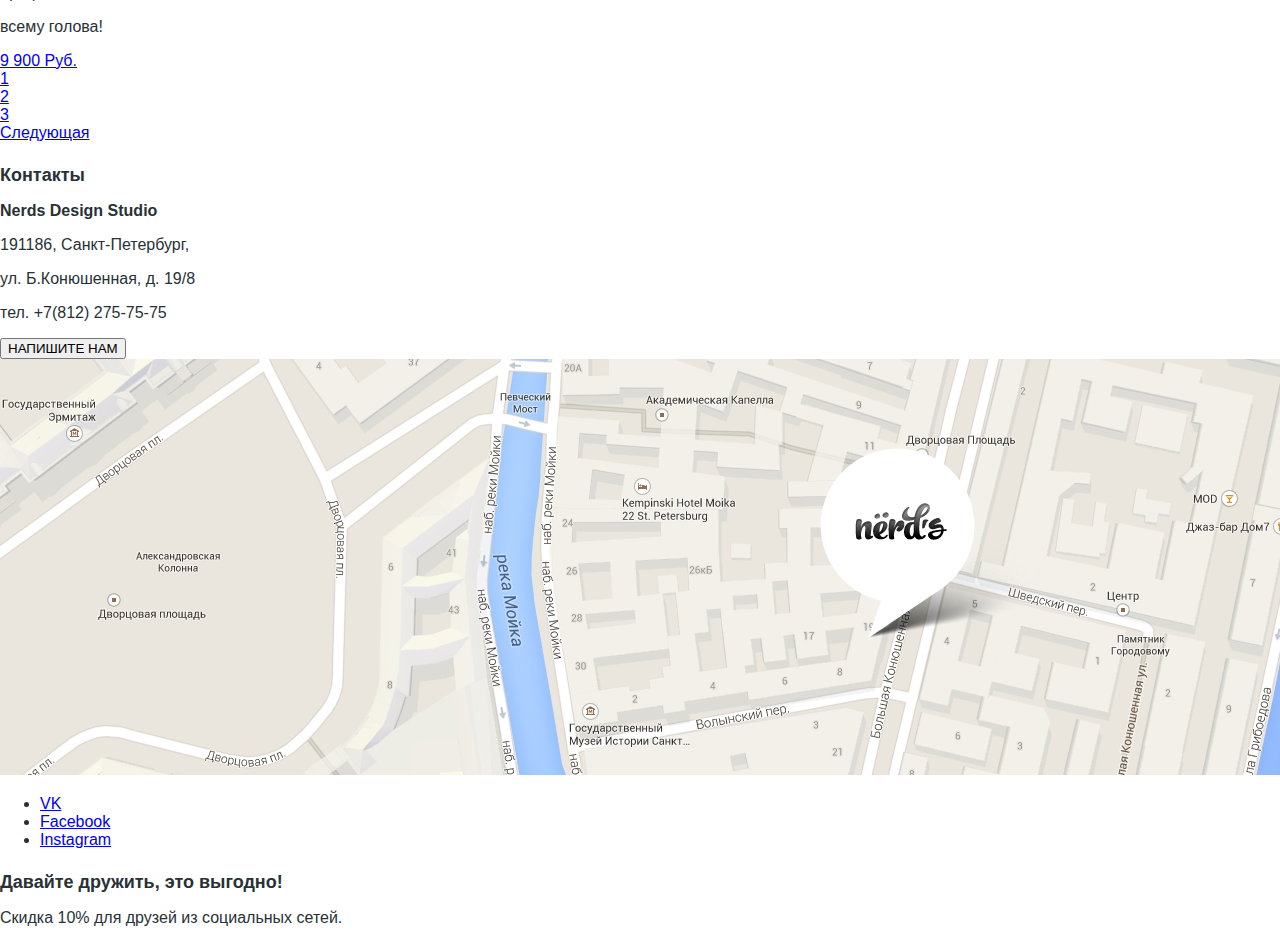
==== commit 0c17aa57: "Add files via upload" ====
--- a/shop.html
+++ b/shop.html
@@ -10,7 +10,7 @@
           <h1 class="visually-hidden">Веб-студия Нердс</h1>
         <nav class="main-nav">
            <img src="img/nerds-logo.svg" width="" height="" alt="лого-нердс">
-          <ul class="site-nav"></ul>
+          <ul class="site-nav">
             <li><a href="#">Студия</li>
             <li><a href="#">Клиенты</li>
             <li><a href="#">Магазин</li>
--- a/css/style.css
+++ b/css/style.css
@@ -1,17 +1,56 @@
 body {
-		font-size: 16px;
-		font-family: "Times New Roman", "Arial", sans-serif;
+	font-size: 16px;
+	font-family: "Roboto", "Arial", sans-serif;
+	font-weight: 400; 
+	line-height: 18px;
+	color: #283136;
+	margin: 0 auto;
+	padding: 0;
+
 }
+.nav {
+	width: 1000px;
+	display: flex;
+	align-items: baseline;
+}
+.logo-nav {
+	width: 170px;
+  	min-height: 65px;
+}
+.logo-nav:hover {
+  	opacity: 0.8;
+ }
+ .logo-nav:active {
+ 	opacity: 0.4;
+ }
+ .site-nav{
+ 	margin: 0;
+	margin-left: 150px;
+	padding: 0;
+	list-style: none;
+	display: flex;
+ }
 h1 {
-		font-size: 36px;
-		line-height: 36px;
+	font-size: 36px;
+	line-height: 36px;
+}
+h1.page-title {
+	font-size: 36px;
+	line-height: 36px;
 }
 h2 {
-		font-size: 38px;
-		line-height: 38px;
+	font-size: 38px;
+	line-height: 38px;
 }
 h3 {
-		font-size: 18px;
-		margin-top: 24px;
+	font-size: 18px;
+	margin-top: 24px;
 
+}	
+.visually-hiden {
+	width: 2px;
+	height: 2px;
+	margin: 2px;
+	clip: rect(0 0 0 0);
+	position: absolute;
 }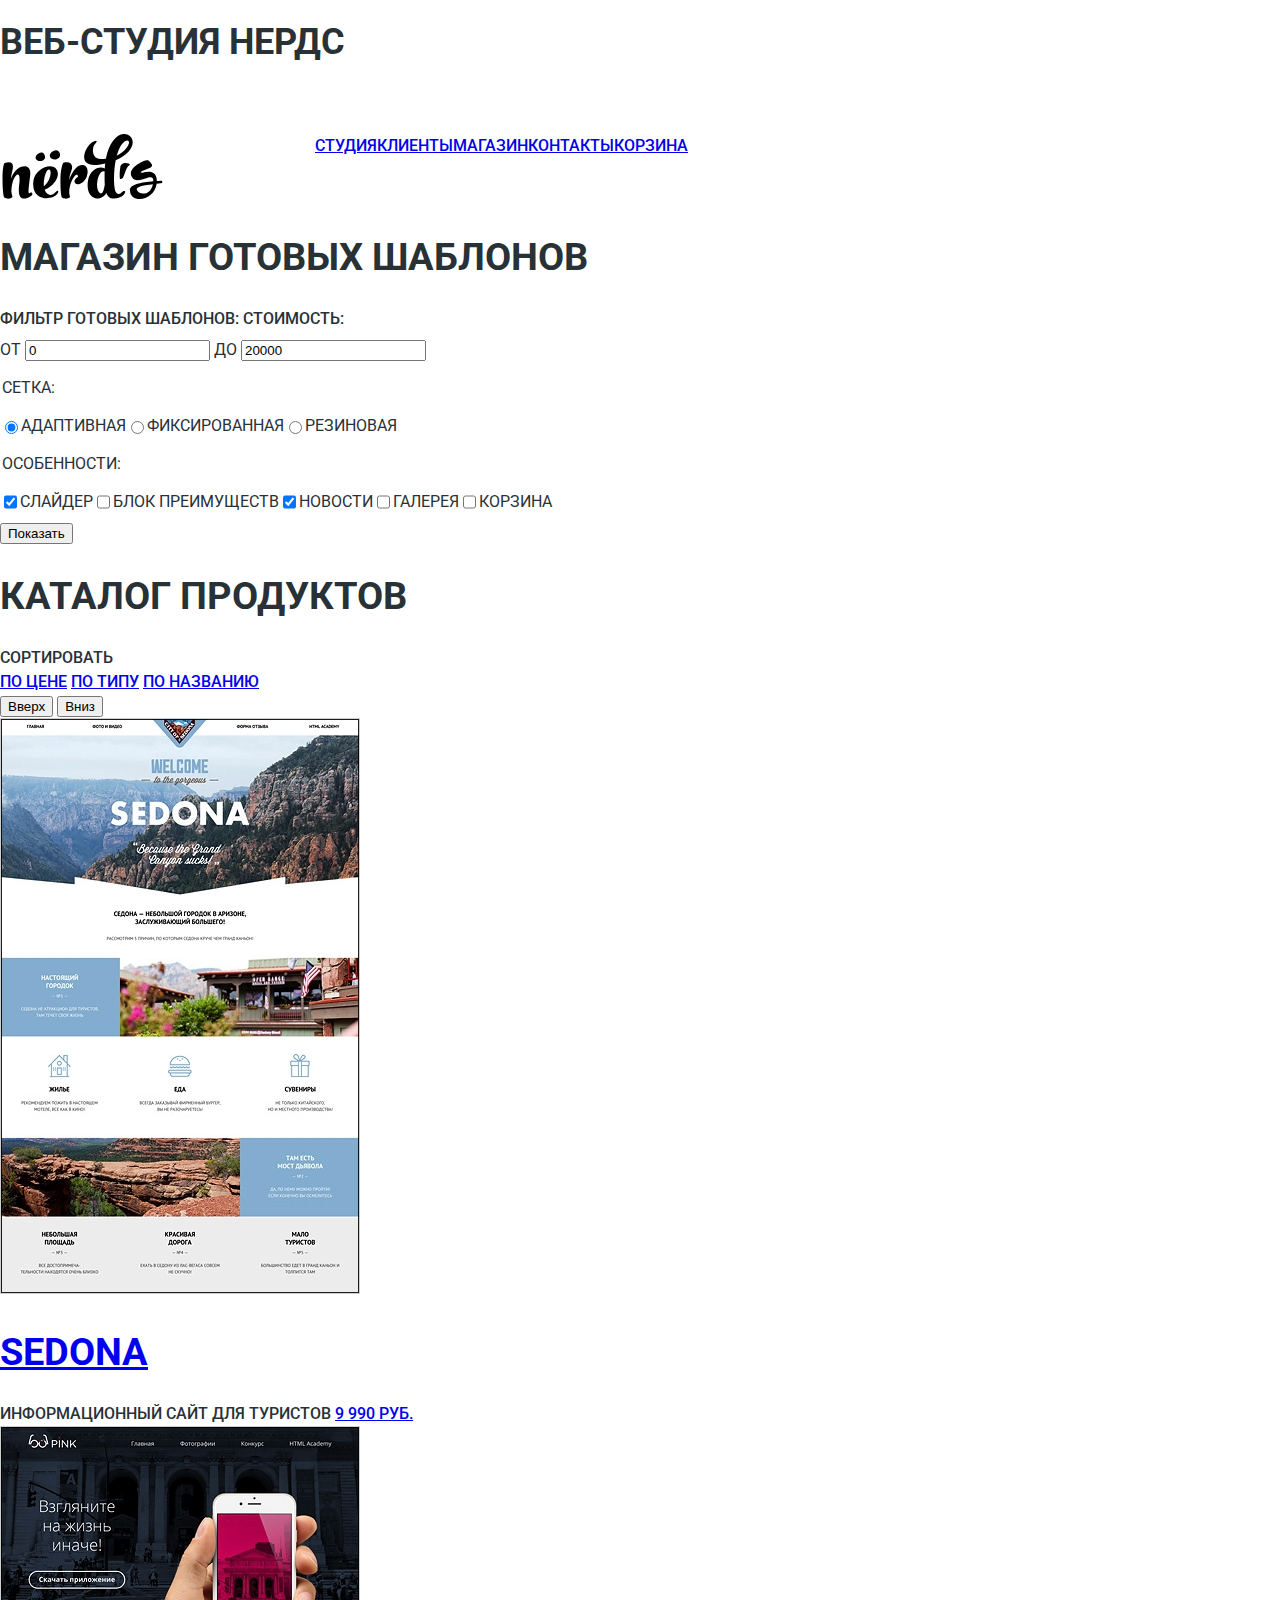
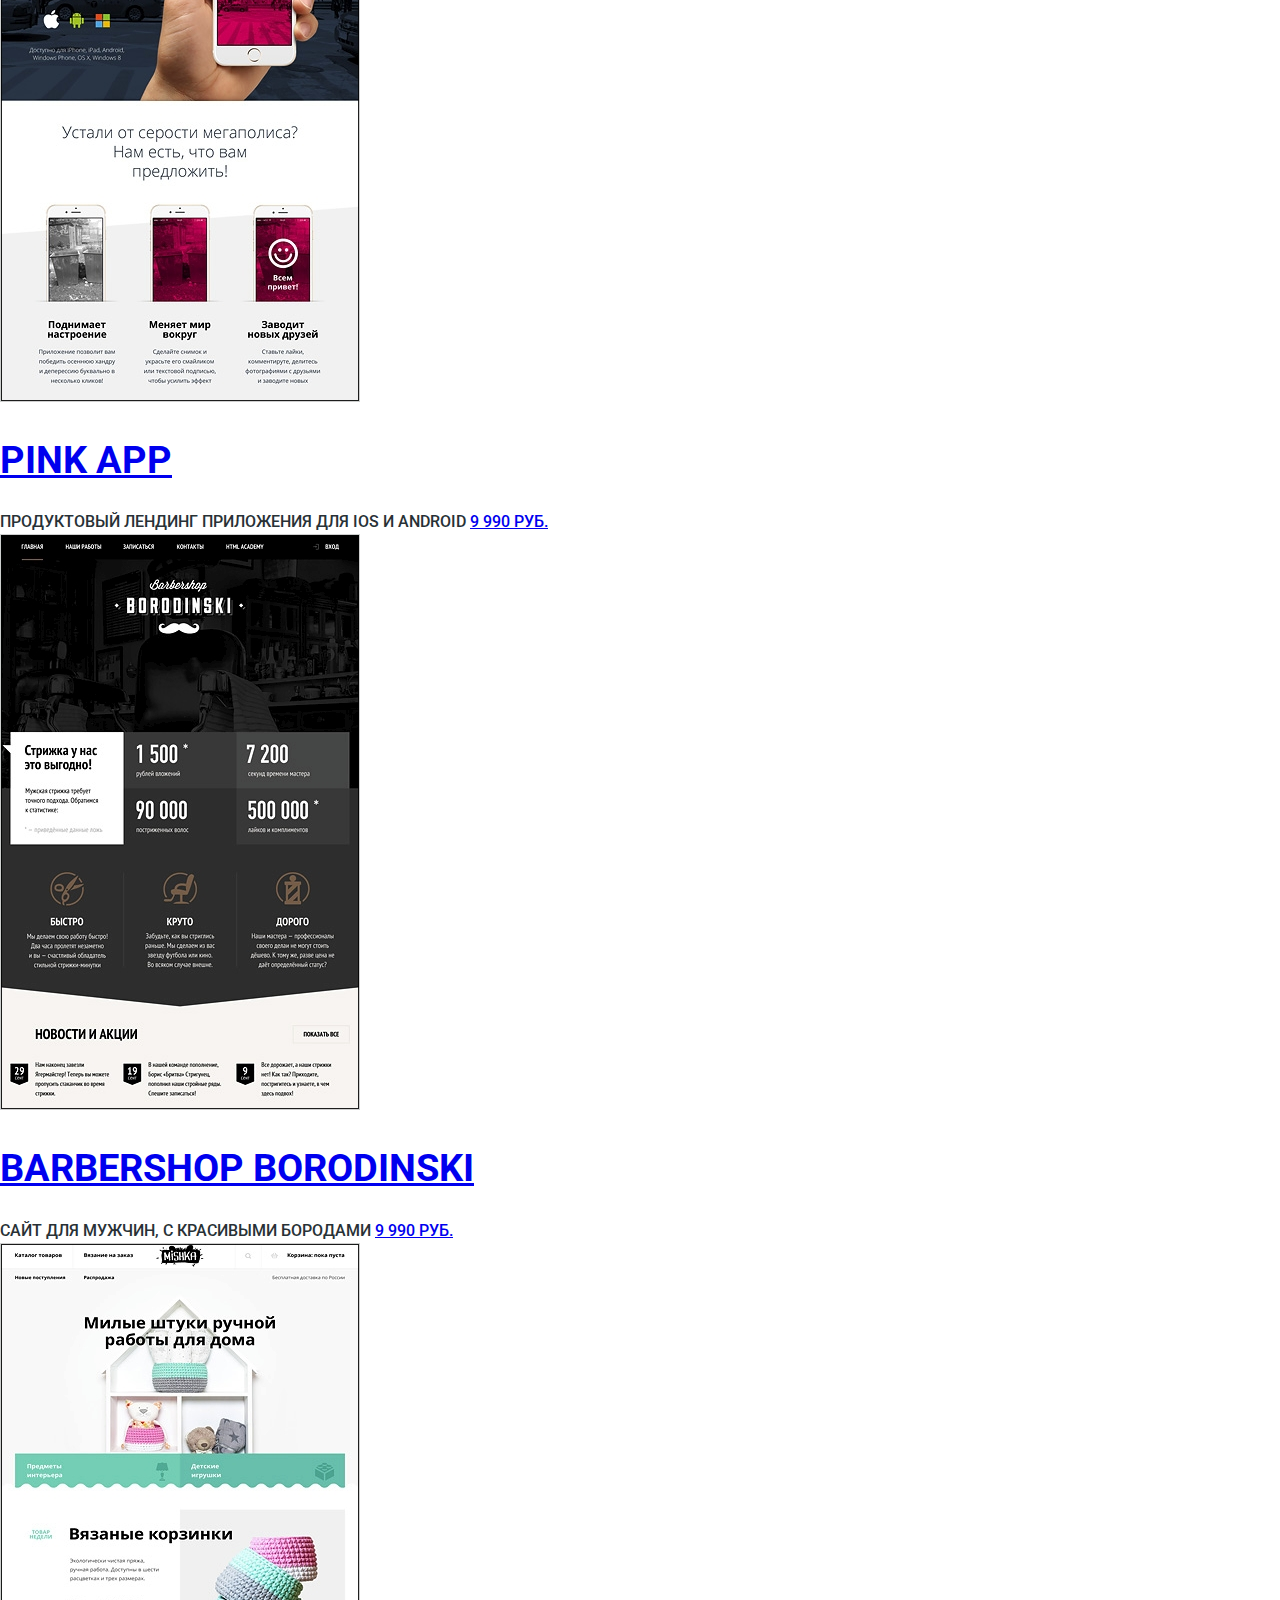
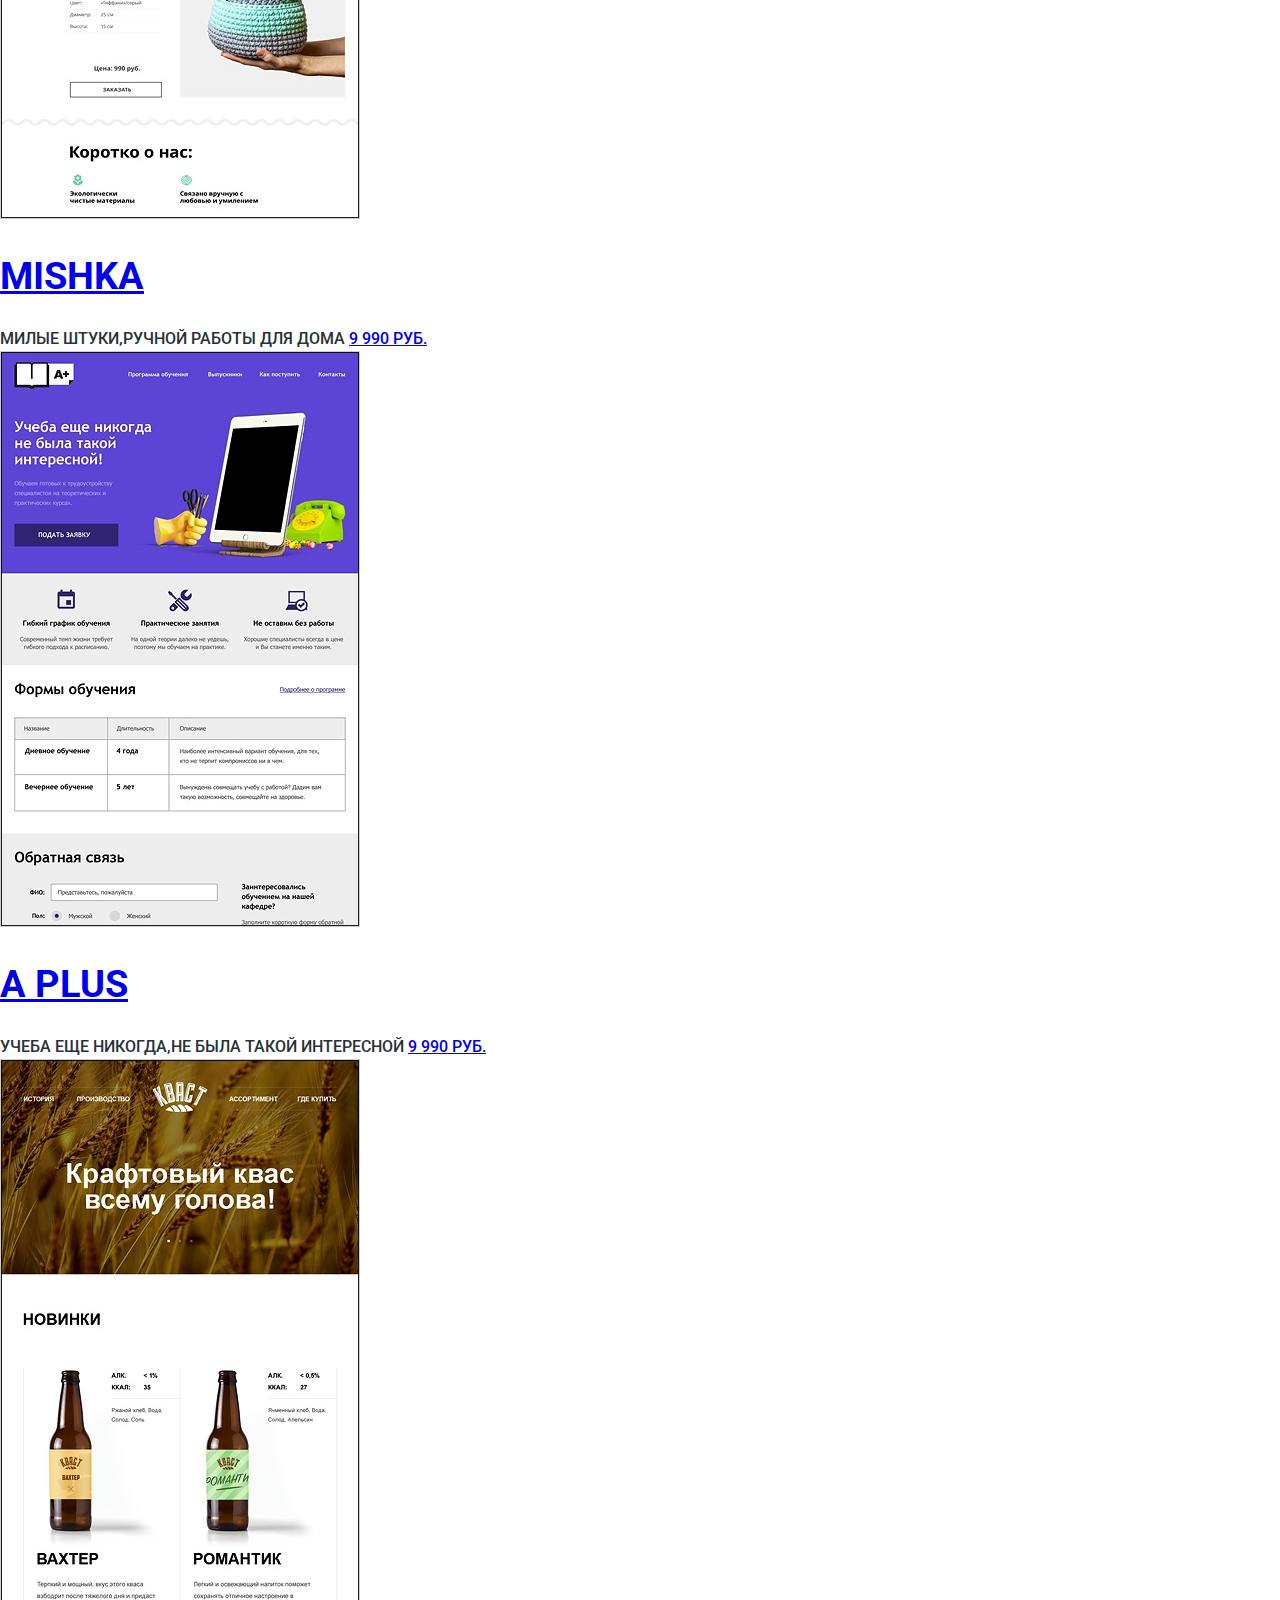
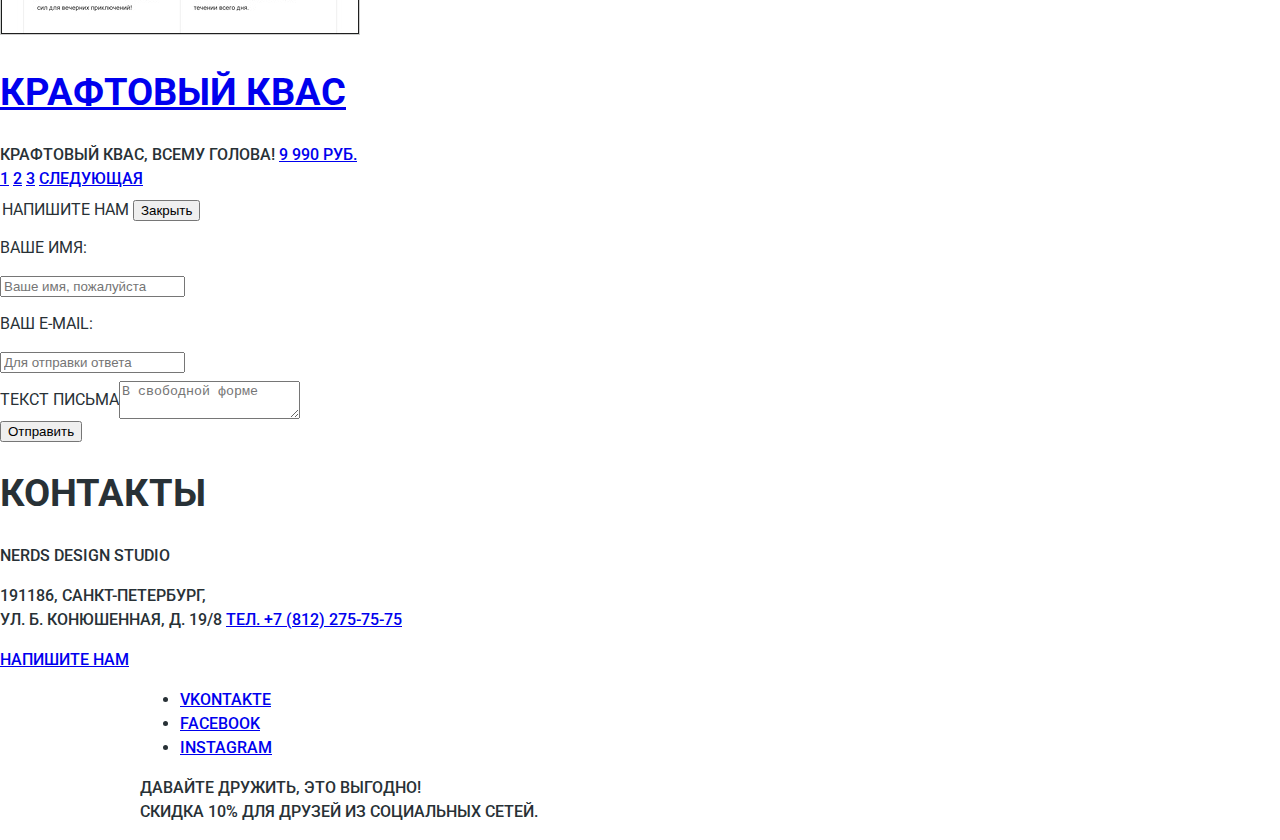
==== commit 91636594: "Add files via upload" ====
--- a/shop.html
+++ b/shop.html
@@ -4,178 +4,269 @@
     <meta charset="utf-8">
     <title>Магазин готовых шаблонов</title>
     <link rel="stylesheet" href="css/style.css">
+    <link rel="stylesheet" type="text/css" href="css/normalize.css">
+    <link href="https://fonts.googleapis.com/css?family=Roboto:400,500,700&amp;subset=cyrillic,cyrillic-ext" rel="stylesheet">
   </head>
   <body>
   		  <header class="main-header">
+          <div class="header-contanier">
           <h1 class="visually-hidden">Веб-студия Нердс</h1>
-        <nav class="main-nav">
-           <img src="img/nerds-logo.svg" width="" height="" alt="лого-нердс">
+        <nav class="nav">
+          <div class="logo-nav">
+           <a href="index.html"><img src="img/nerds-logo.svg" width="165" height="65" alt="лого-нердс"></a>
+          </div>
           <ul class="site-nav">
-            <li><a href="#">Студия</li>
-            <li><a href="#">Клиенты</li>
-            <li><a href="#">Магазин</li>
-            <li><a href="#">Контакты</li>
+            <li><a class="item-nav" href="index.html">Студия</a></li>
+            <li><a class="item-nav" href="#">Клиенты</a></li>
+            <li><a class="item-nav item-nav-active" href="catalog.html">Магазин</a></li>
+            <li><a class="item-nav item-nav-contacts" href="#">Контакты</a></li>
           </ul>
-              <ul class="site-shop">
-                <li><a href="#">Корзина</a></li>
-              </ul>
+          <div class="basket-nav"><a class="basket-nav-link" href="#">Корзина</a></div>
         </nav>
-          <h1 class="page-title">Магазин  готовых шаблонов</h1>
+          <h2 class="page-title">Магазин  готовых шаблонов</h2>
+          </div>
         </header>
 
-  		<section class="container">
-                  <h3 class="visually-hidden">Фильтр</h3>
-              <form class="filters-container" method="get"></form>
-                <fieldset class="filters-range">
-                  <legend class="filters-title">Cтоимость:</legend>
-                    <div class="price"></div>
-                      <label for="range-ot">От</label>
-                        <input type="range" min="0" max="15000" step="100" id="range-ot"></input>
-                      <label for="range-do">До</label>
+
+
+
+  		<main class="main">
+        <div class="main-contanier">
+          <div class="filters">
+            <span class="visually-hidden">Фильтр готовых шаблонов:</span>
+            <span class="filters-title filters-title-cost">Стоимость:</span>
+            <form class="filters-form" action="get">
+              <div class="wrapper-filters-range">
+                <fieldset class="filters-range-field">
+                  <div class="cost-controls">
+                    <div class="cost-scale">
+                    <div class="scale__slider"></div>
+                    </div>
+                    <div class="toogle toogle-min"></div>
+                    <div class="toogle toogle-max"></div>
+                  </div>
+                <div class="cost-range">
+                  <label class="cost-left">От</label>
+                  <input class="price-range price-range-min" type="text" name="min-cost" value="0" placeholder="0">
+                  <label class="cost-right">До</label>
+                  <input class="price-range price-range-max" type="text" name="max-cost" value="20000" placeholder="20000">
+                </div>
                 </fieldset>
-      <fieldset class="filters-setka">
-                  <legend class="filters-title">Сетка:</legend>
-                      <label class="filters-property" for="adaptive">
-                        <input class="filters-adaptive" type="radio" name="choose" id="adaptive" checked></input>Адаптивная
-                      </label>
-                      <label class="filters-property" for="fixed">
-                        <input class="filters-fixed" type="radio" name="choose" id="fixed"></input>Фиксированная
-                      </label>
-                      <label class="filters-property" for="rubber">
-                        <input class="filters-rubber" type="radio" name="choose" id="rubber"></input>Резиновая
-                      </label>
-                  <!-- <ul>
-                      <li>Адаптивная</li>
-                      <li>Фиксированная</li>
-                      <li>Резиновая</li>
-                    </ul> 
-                          !!! ТУТ НЕ ПОДОЙДЕТ СПИСОК, ПОПРОБУЮ ВСЕ ПРОПИСАТЬ ЧЕРЕЗ МЕТКУ label
-                    -->
-                    
-      </fieldset>
-      <fieldset class="peculiar-properties">
-                     <legend class="filters-title">Особенности:</legend>
-                       <label class="filters-property" for="slider">
-                         <input class="filters-slider" type="checkbox" name="filter-slider" id="slider" checked></input>Слайдер
-                       </label>
-                       <label class="filters-property" for="benefits">
-                         <input class="filters-benefits" type="checkbox" name="filter-benefits" id="benefits"></input>Блок преймуществ
-                       </label>
-                       <label class="filters-property" for="news">
-                         <input class="filters-news" type="checkbox" name="filter-news" id="news"></input>Новости
-                       </label>
-                       <label class="filters-property" for="passage">
-                         <input class="filters-passage" type="checkbox" name="filter-passage" id="passage"></input>Галерея
-                       </label>
-                       <label class="filters-property" for="basket">
-                         <input class="filters-basket" type="checkbox" name="filter-basket" id="basket"></input>Корзина
-                       </label>
-                     <!-- <ul>
-                      <ul>
-                        <li>Слайдер</li>
-                        <li>Блок преймуществ</li>
-                        <li>Новости</li>
-                        <li>Галерея</li>
-                        <li>Корзина</li>
-                      </ul>
-                          !!! ТУТ НЕ ПОДОЙДЕТ СПИСОК, ПОПРОБУЮ ВСЕ ПРОПИСАТЬ ЧЕРЕЗ МЕТКУ label
-                    -->
-                      
-        </fieldset>
-                      <button class="button-catalog-grey" type="submit">Показать</button>
-        </form>
-      </section>
-
-      <section class="catalog">
-        <h2 class="visually-hidden">Каталог продуктов</h2>
-              <div class="sortirovka">
-                  <h4>Сортировать:</h4>
-                    <div class="sortirovka-type">
-                      <li><a href="#">По цене</a></li>
-                      <li><a href="#">По типу</a></li>
-                      <li><a href="#">По названию</a></li>
-              </div>
-
-      <div class="items">
-      <article class="catalog-item">
-              <a href="#" class="catalog-sedona"></a>
-               <img src="img/sedona-site.jpg" width="" height="" alt="сайт седона">
-                  <b>Sedona</b>
-                  <p>Информационный сайт</p>
-                  <p>для туристов</p>
-                  <a href="#" class="button-sedona" >9 900 Руб.</a>
-      </article>
-      <article class="catalog-item">
-              <a href="#" class="catalog-pink"></a>
-               <img src="img/pink-site.jpg" width="" height="" alt="сайт pink">
-                  <b>Pink</b>
-                  <p>Информационное приложение</p>
-                  <p>для ярких красок</p>
-                  <a href="#" class="button-pink">9 900 Руб.</a>
-      </article>
-      <article class="catalog-item">
-              <a href="#" class="catalog-barbershop"></a>
-               <img src="img/barbershop-site.jpg" width="" height="" alt="сайт barbershop">
-                  <b>Barbershop Borodinski</b>
-                  <p>Сайт для мужчин</p>
-                  <p>с красивыми бородами</p>
-                  <a href="#" class="button-barbershop" >9 900 Руб.</a>
-              </div>
-      </article>
-      <article class="catalog-item">
-              <a href="#" class="catalog-mishka"></a>
-               <img src="img/mishka-site.jpg" width="" height="" alt="сайт mishka">
-                  <b>Mishka</b>
-                  <p>Милые штуки</p>
-                  <p>ручной работы для дома</p>
-                  <a href="#" class="button-mishka">9 900 Руб.</a>
-              </div>
-      </article>
-       <article class="catalog-item">
-              <div class="catalog-APlus">
-               <img src="img/aplus-site.jpg" width="" height="" alt="сайт Aplus">
-                  <b>A Plus</b>
-                  <p>Учеба еще никогда</p>
-                  <p>не была такой интересной</p>
-                  <a href="#" class="button-APlus" >9 900 Руб.</a>
-              </div>
-      </article>
-      <article class="catalog-item">
-              <div class="catalog-kvast">
-               <img src="img/kvast-site.jpg" width="" height="" alt="сайт kvast">
-                  <h1>Крафтовый квас</h1>
-                  <p>Крафтовый квас</p>
-                  <p>всему голова!</p>
-                  <a href="#" class="button-kvast" >9 900 Руб.</a>
-              </div>
-      </article>
+              </div>
+
+              <fieldset class="filters-radio">
+                <legend class="filters-title">Сетка:</legend>
+                  <input class="visually-hidden" type="radio" id="adaptive" name="grid-type" checked>
+                  <label for="adaptive">Адаптивная</label>
+                  <input class="visually-hidden" type="radio" id="fixed" name="grid-type">
+                  <label for="fixed">Фиксированная</label>
+                  <input class="visually-hidden" type="radio" id="rubbery" name="grid-type">
+                  <label for="rubbery">Резиновая</label>
+              </fieldset>
+
+              <fieldset class="filters-checkbox">
+                <legend class="filters-title">Особенности:</legend>
+                <input class="visually-hidden"  type="checkbox" id="slider" name="slider-checkbox" checked>
+                <label for="slider">Слайдер</label>
+                <input class="visually-hidden" type="checkbox" id="features" name="features-checkbox">
+                <label for="features">Блок преимуществ</label>
+                <input class="visually-hidden" type="checkbox" id="news" name="news-checkbox" checked>
+                <label for="news">Новости</label>
+                <input class="visually-hidden" type="checkbox" id="gallery" name="gallery-checkbox">
+                <label for="gallery">Галерея</label>
+                <input class="visually-hidden" type="checkbox" id="basket" name="basket-checkbox">
+                <label for="basket">Корзина</label>
+              </fieldset>
+                <button class="form-button button-grey" type="submit">Показать</button>
+            </form>
+          </div>
+
+          <section class="catalog">
+            <h2 class="visually-hidden">Каталог продуктов</h2>
+            <div class="sortirovka">
+              <span class="sortirovka-title sortirovka-title-bold">Сортировать</span>
+              <div class="sortirovka-type">
+                <a class="sortirovka-link sortirovka-link-price" href="#">По цене</a>
+                <a class="sortirovka-link sortirovka-link-type" href="#">По типу</a>
+                <a class="sortirovka-link sortirovka-link-name" href="#">По названию</a>
+              </div>
+              <span class="sortirovka-direction">
+              <button class="sortirovka-direction sortirovka-direction-up">Вверх</button>
+              <button class="sortirovka-direction sortirovka-direction-down">Вниз</button>
+              </span>
+            </div>
+            <!-- В секшин заключаю article.
+            -->
+            <article class="catalog-item">
+              <a class="catalog-img" href="#">
+              <img src="img/sedona-site.jpg" width="360" height="576" alt="сайт седона">
+              </a>
+              <div class="catalog-item-active">
+                <h2 class="catalog-title">
+                  <a class="catalog-link" href="#">Sedona</a>
+                </h2>
+                <span class="catalog-description">Информационный сайт для туристов</span>
+                <a class="catalog-button" href="#">9 990 руб.</a>
+              </div>
+            </article>
+
+            <article class="catalog-item">
+              <a class="catalog-img" href="#">
+              <img src="img/pink-site.jpg" width="360" height="576" alt="сайт pink">
+              </a>
+              <div class="catalog-item-active">
+                <h2 class="catalog-title">
+                  <a class="catalog-link" href="#">Pink App</a>
+                </h2>
+                <span class="catalog-description">Продуктовый лендинг
+                приложения для iOS и Android</span>
+                <a class="catalog-button" href="#">9 990 руб.</a>
+              </div>
+            </article>
+
+            <article class="catalog-item">
+              <a class="catalog-img" href="#">
+              <img src="img/barbershop-site.jpg" width="360" height="576" alt="сайт barbershop">
+              </a>
+              <div class="catalog-item-active">
+                <h2 class="catalog-title">
+                  <a class="catalog-link" href="#">Barbershop Borodinski</a>
+                </h2>
+                <span class="catalog-description">Сайт для мужчин, с красивыми бородами</span>
+                <a class="catalog-button" href="#">9 990 руб.</a>
+              </div>
+            </article>
+
+            <article class="catalog-item">
+              <a class="catalog-img" href="#">
+              <img src="img/mishka-site.jpg" width="360" height="576" alt="сайт mishka">
+              </a>
+              <div class="catalog-item-active">
+                <h2 class="catalog-title">
+                  <a class="catalog-link" href="#">Mishka</a>
+                </h2>
+                <span class="catalog-description">Милые штуки,ручной работы для дома</span>
+                <a class="catalog-button" href="#">9 990 руб.</a>
+              </div>
+            </article>
+
+            <article class="catalog-item">
+              <a class="catalog-img" href="#">
+              <img src="img/aplus-site.jpg" width="360" height="576" alt="сайт Aplus">
+              </a>
+              <div class="catalog-item-active">
+                <h2 class="catalog-title">
+                  <a class="catalog-link" href="#">A Plus</a>
+                </h2>
+                <span class="catalog-description">Учеба еще никогда,не была такой интересной</span>
+                <a class="catalog-button" href="#">9 990 руб.</a>
+              </div>
+            </article>
+
+            <article class="catalog-item">
+              <a class="catalog-img" href="#">
+              <img src="img/kvast-site.jpg" width="360" height="576" alt="сайт kvast">
+              </a>
+              <div class="catalog-item-active">
+                <h2 class="catalog-title">
+                  <a class="catalog-link" href="#">Крафтовый квас</a>
+                </h2>
+                <span class="catalog-description">Крафтовый квас, всему голова! </span>
+                <a class="catalog-button" href="#">9 990 руб.</a>
+              </div>
+            </article>
+
+            <div class="pagination">
+              <a class="pagination-item pagination-item-view visually-hiden" href="#">Предыдущая</a>
+              <a class="pagination-item pagination-item-one" href="#">1</a>
+              <a class="pagination-item" href="#">2</a>
+              <a class="pagination-item" href="#">3</a>
+              <a class="pagination-item pagination-item-next" href="#">Следующая</a>
+            </div>
+          </section>
+
+          <div class="modal-write">
+          <form class="modal-write-name" action="#" method="post">
+            <fieldset class="modal-write-name">
+              <legend class="modal-write-title">Напишите нам
+                <button class="modal-write-button modal-write-button-close">Закрыть</button>
+              </legend>
+              <label for="name">Ваше имя:<br><input type="text" id="name" name="name" placeholder="Ваше имя, пожалуйста" required></label>
+            </fieldset>
+            <fieldset class="modal-write-email">
+              <label for="email">Ваш E-mail:<br><input type="email" id="email" placeholder="Для отправки ответа" required></label>
+            </fieldset>
+            <fieldset class="modal-write-message">
+              <label for="message">Текст письма</label>
+              <textarea class="modal-write-text" id="message" name="message" placeholder="В свободной форме" required></textarea>
+            </fieldset>
+            <button class="modal-write-button modal-write-button-submit">Отправить</button>
+          </form>
+        </div>
+        </div>
+
+        <div class="contacts-contanier">
+          <section class="contacts">
+            <h2 class="vissualy-hidden">Контакты</h2>
+            <div class="location-location">
+              <span class="contacts-title">Nerds Design Studio</span>
+              <p>191186, Санкт-Петербург,<br>
+                 ул. Б. Конюшенная, д. 19/8
+                 <a class="contacts-phone" href="tel:+78122757575">тел. +7 (812) 275-75-75</a>
+              </p>
+              <a class="contacts-button contacts-button-red" href="#">Напишите нам</a>
+            </div>
+          </section>
+        </div>
+      </main>
+
+      <footer class="footer">
+      <div class="footer-contanier">
+        <div class="footer-social">
+          <ul class="footer-social-list">
+            <li class="footer-social-item footer-social-item-VK"><a class="visually-hidden" href="https://vk.com/htmlacademy">Vkontakte</a></li>
+            <li class="footer-social-item footer-social-item-Facebook"><a class="visually-hidden" href="https://www.facebook.com/htmlacademy">Facebook</a></li>
+            <li class="footer-social-item footer-social-item-Instagram"><a class="visually-hidden" href="https://www.instagram.com/htmlacademy">Instagram</a></li>
+          </ul>
+          <div class="footer-plus">
+            <p class="footer-text">Давайте дружить, это выгодно!<br>
+              <span class="footer-text footer-text-span">Скидка 10% для друзей из социальных сетей.</span>
+            </p>
+            </div>
+        </div>
       </div>
-            <div class="pagination">
-                 <li><a href="#">1</a></li>
-                 <li><a href="#">2</a></li>
-                 <li><a href="#">3</a></li>
-                 <li><a href="#">Следующая</a></li>
-             </div> 
-      </section>
-  <footer class="main-footer">
-      <h3 class="visually-hidden">Контакты</h3>
-        <div class="nerds-contacts">
-          <b>Nerds Design Studio</b>
-          <p>191186, Санкт-Петербург,</p>
-          <p>ул. Б.Конюшенная, д. 19/8</p>
-          <p>тел. +7(812) 275-75-75</p>
-          <button>НАПИШИТЕ НАМ</button>
-          <img src="img/maps.jpg" alt="Maps">
-        </div>
-        <div class="footer-footer">
-          <ul>
-            <li><a class="button" href="#">VK</a></li>
-            <li><a class="button" href="#">Facebook</a></li>
-            <li><a class="button" href="#">Instagram</a></li>
-          </ul>
-            <h3 class="footer-back">Давайте дружить, это выгодно!</h3>
-            <p>Скидка 10% для друзей из социальных сетей.</p>
-        </div>
-  </footer>
-</body>
-</html>+      </footer>
+    </body>
+  </html>
+
+
+
+
+
+
+
+
+
+
+
+
+
+
+
+
+
+
+
+
+
+
+
+
+
+     
+
+
+
+
+
+
--- a/css/style.css
+++ b/css/style.css
@@ -1,20 +1,44 @@
 body {
 	font-size: 16px;
 	font-family: "Roboto", "Arial", sans-serif;
-	font-weight: 400; 
-	line-height: 18px;
+	font-weight: 500; 
+	line-height: 24px;
 	color: #283136;
 	margin: 0 auto;
 	padding: 0;
+	width: 1440px ;
+	text-transform: uppercase;
+}
+fieldset {
+	font-size: 16px;
+	font-weight: 400;
+	line-height: 38px;
+	color: #283136;
+	padding: 0;
+	margin: 0;
+	border: none;
+	display: flex;
+}
+input {
+	cursor: pointer;
+}
+.header-logo,
+.uslugi,
+.slider,
+.footer {
+	flex-wrap: wrap;
+	display: flex;
+	margin:  0  auto;
+	width: 1160px;
+}
 
-}
 .nav {
-	width: 1000px;
-	display: flex;
-	align-items: baseline;
+	width:  100%;   
+ 	display:  flex;
+	padding-top:  50px;
 }
 .logo-nav {
-	width: 170px;
+	width: 165px;
   	min-height: 65px;
 }
 .logo-nav:hover {
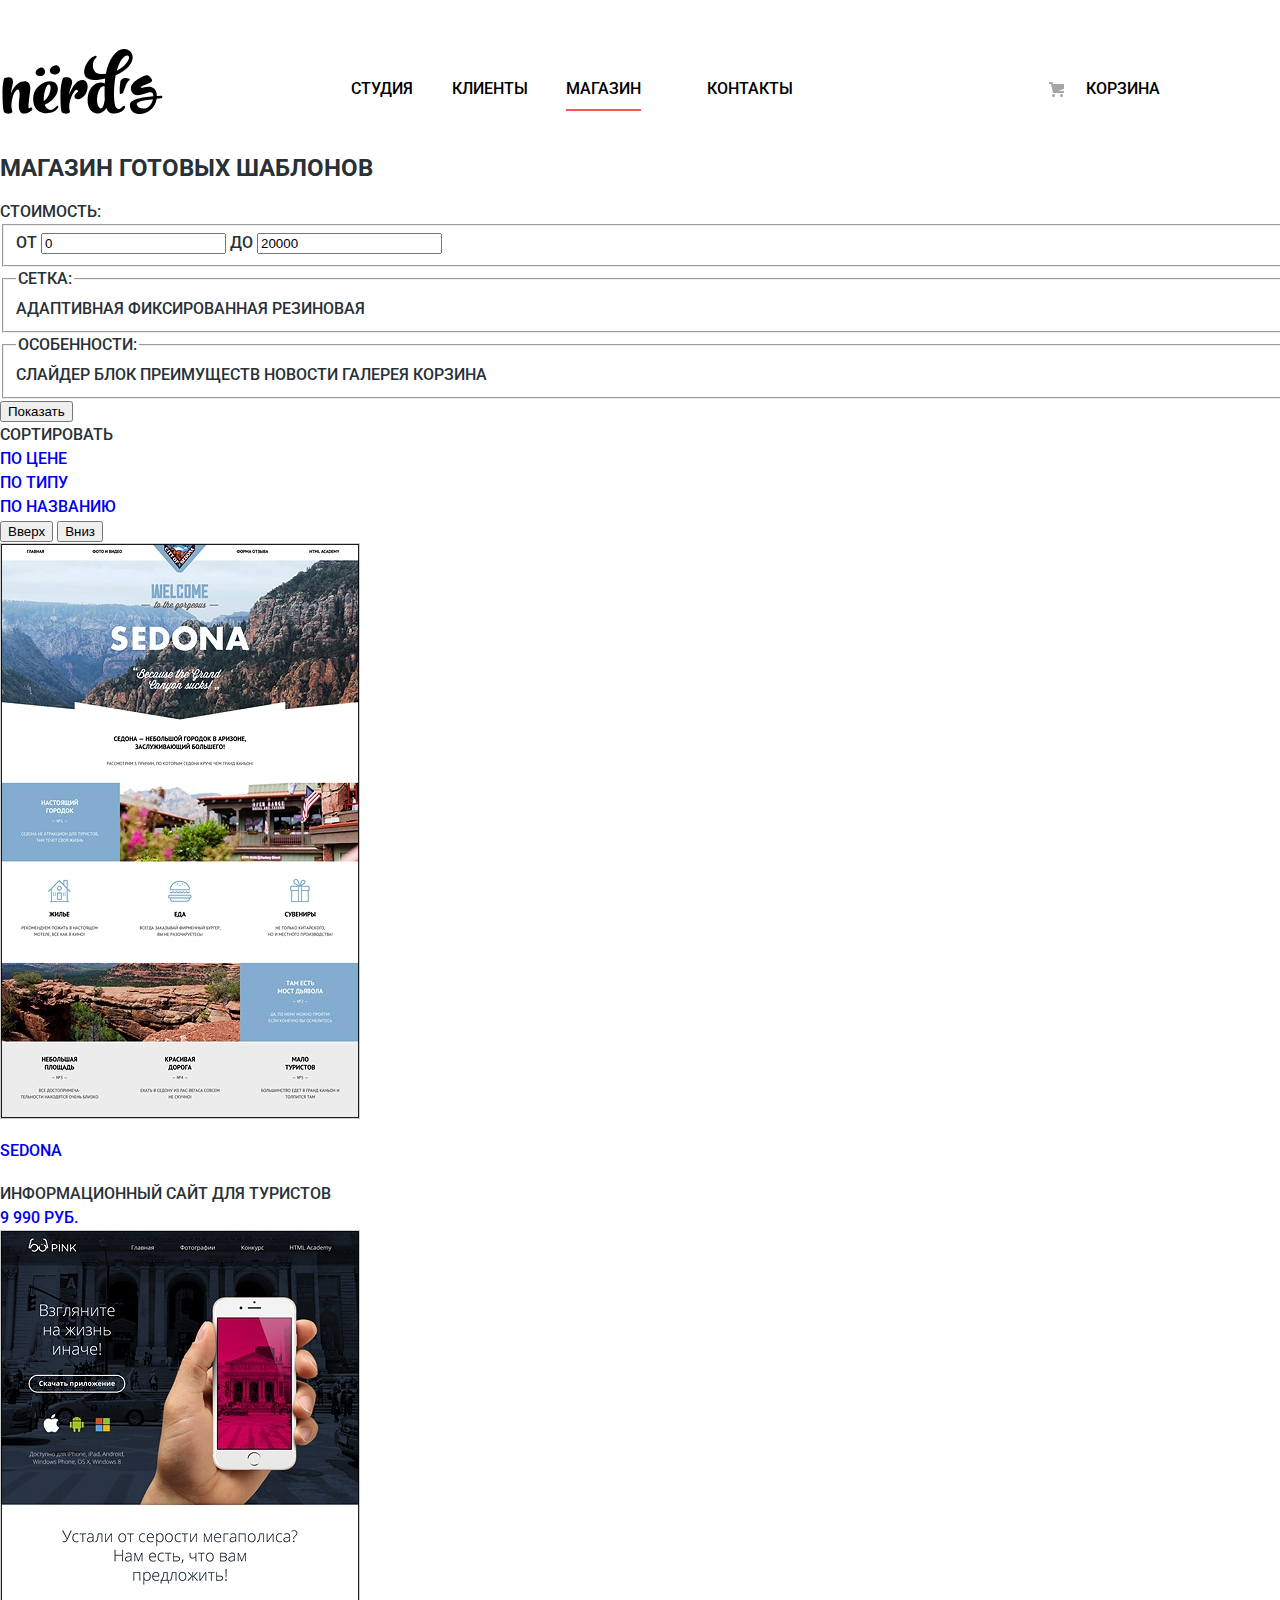
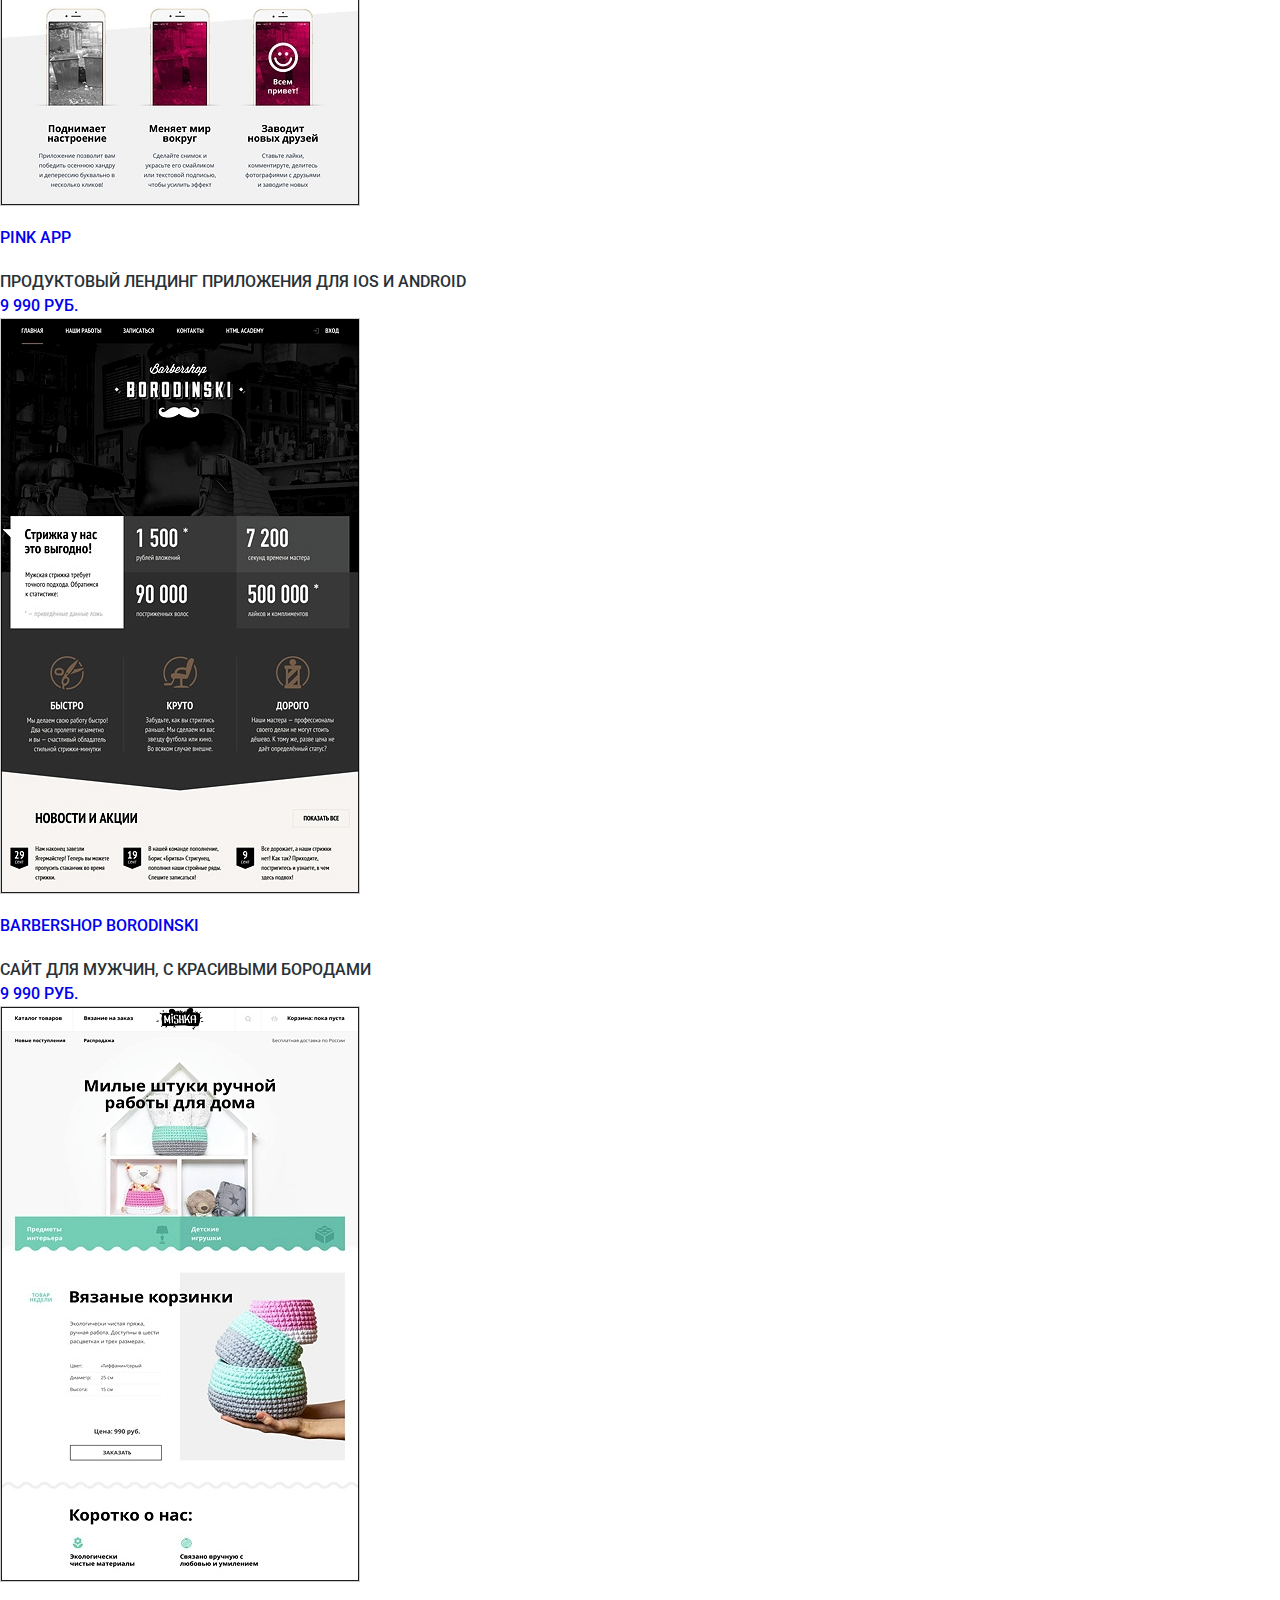
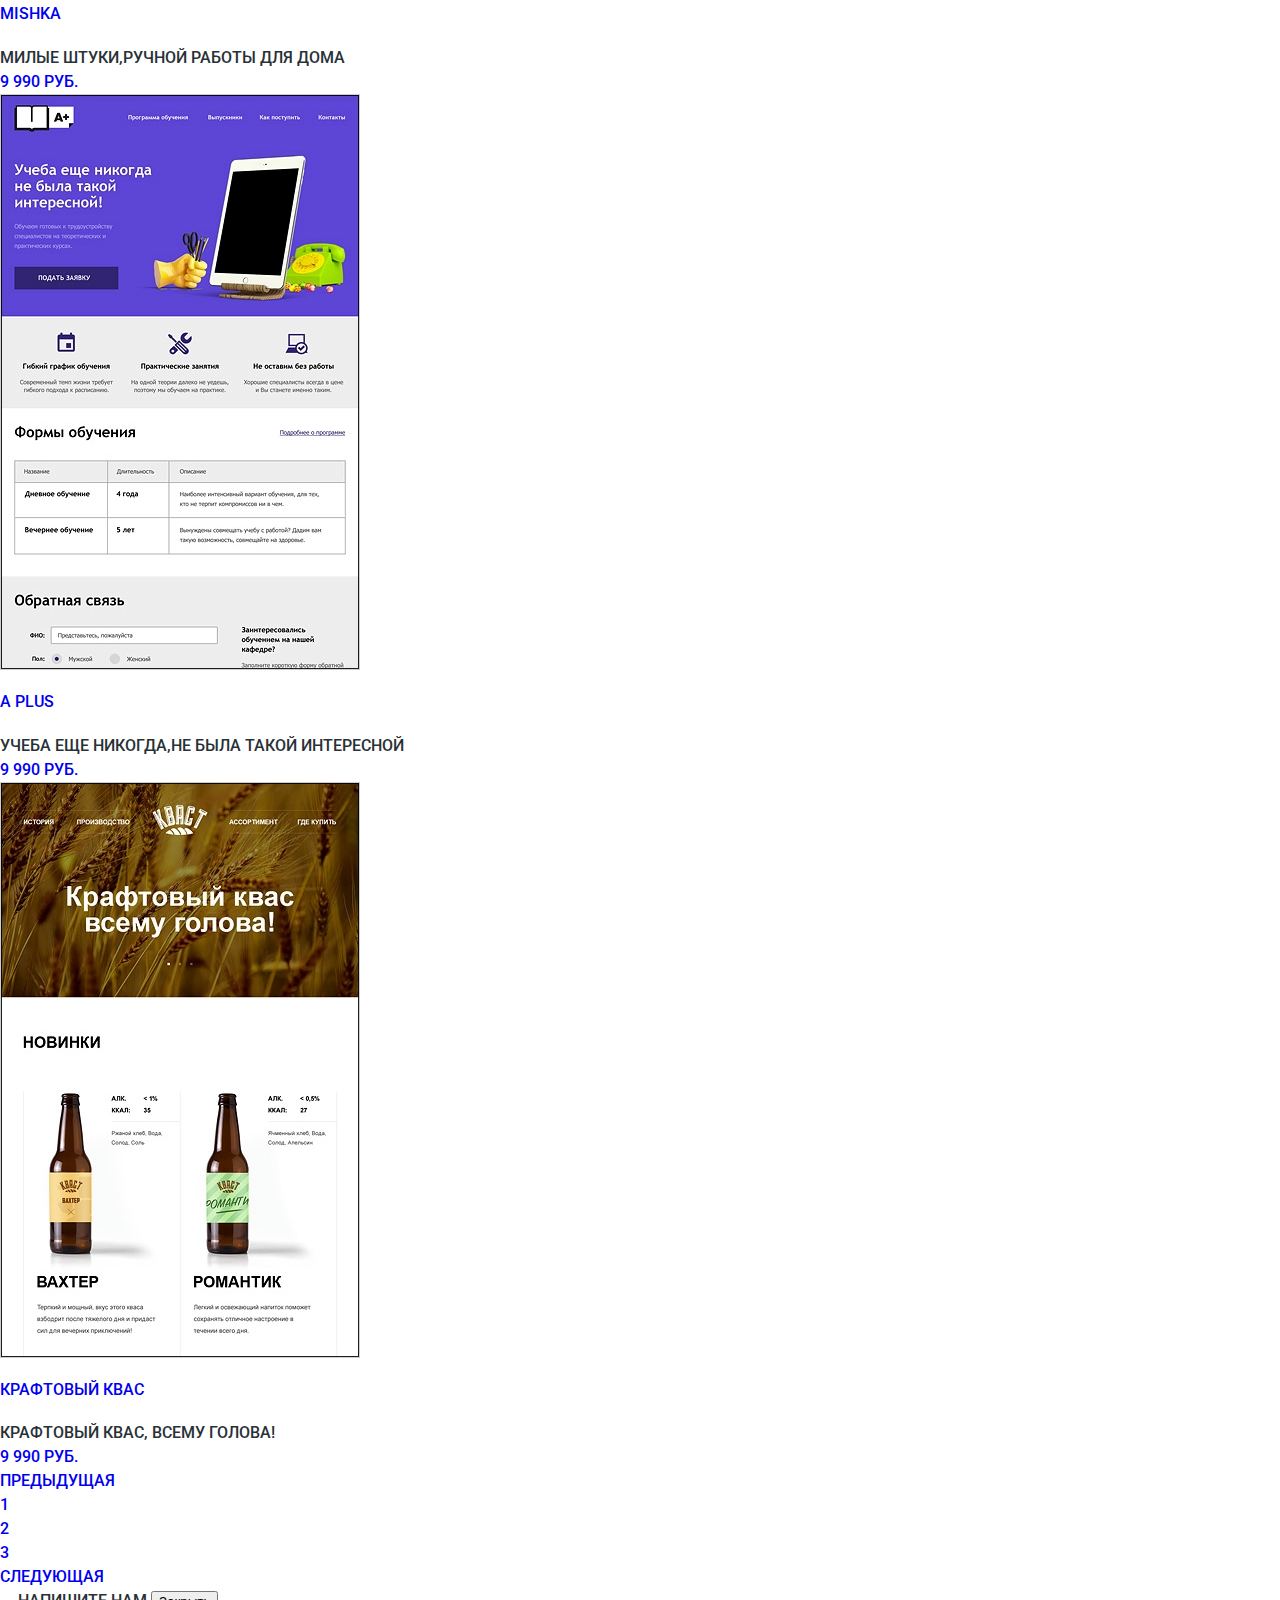
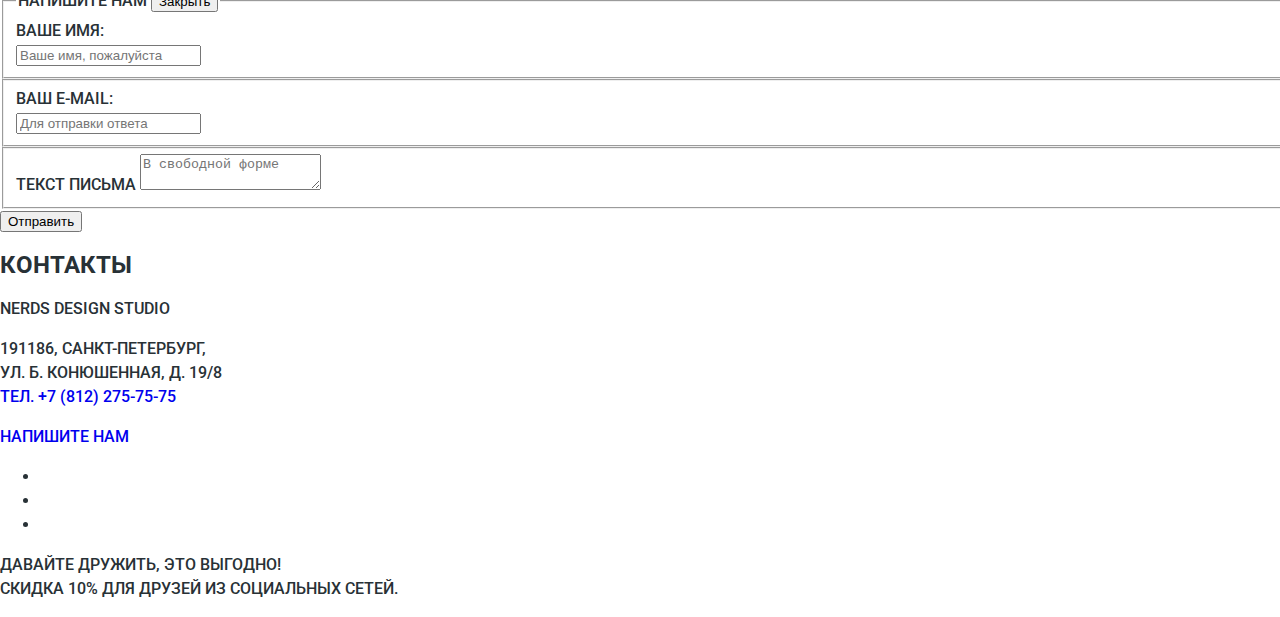
==== commit 17b385ec: "Add files via upload" ====
--- a/shop.html
+++ b/shop.html
@@ -40,7 +40,7 @@
                 <fieldset class="filters-range-field">
                   <div class="cost-controls">
                     <div class="cost-scale">
-                    <div class="scale__slider"></div>
+                    <div class="scale-slider"></div>
                     </div>
                     <div class="toogle toogle-min"></div>
                     <div class="toogle toogle-max"></div>
@@ -57,25 +57,25 @@
               <fieldset class="filters-radio">
                 <legend class="filters-title">Сетка:</legend>
                   <input class="visually-hidden" type="radio" id="adaptive" name="grid-type" checked>
-                  <label for="adaptive">Адаптивная</label>
+                  <label for="adaptive"><span></span>Адаптивная</label>
                   <input class="visually-hidden" type="radio" id="fixed" name="grid-type">
-                  <label for="fixed">Фиксированная</label>
+                  <label for="fixed"><span></span>Фиксированная</label>
                   <input class="visually-hidden" type="radio" id="rubbery" name="grid-type">
-                  <label for="rubbery">Резиновая</label>
+                  <label for="rubbery"><span></span>Резиновая</label>
               </fieldset>
 
               <fieldset class="filters-checkbox">
                 <legend class="filters-title">Особенности:</legend>
                 <input class="visually-hidden"  type="checkbox" id="slider" name="slider-checkbox" checked>
-                <label for="slider">Слайдер</label>
+                <label for="slider"><span></span>Слайдер</label>
                 <input class="visually-hidden" type="checkbox" id="features" name="features-checkbox">
-                <label for="features">Блок преимуществ</label>
+                <label for="features"><span></span>Блок преимуществ</label>
                 <input class="visually-hidden" type="checkbox" id="news" name="news-checkbox" checked>
-                <label for="news">Новости</label>
+                <label for="news"><span></span>Новости</label>
                 <input class="visually-hidden" type="checkbox" id="gallery" name="gallery-checkbox">
-                <label for="gallery">Галерея</label>
+                <label for="gallery"><span></span>Галерея</label>
                 <input class="visually-hidden" type="checkbox" id="basket" name="basket-checkbox">
-                <label for="basket">Корзина</label>
+                <label for="basket"><span></span>Корзина</label>
               </fieldset>
                 <button class="form-button button-grey" type="submit">Показать</button>
             </form>
@@ -106,7 +106,7 @@
                   <a class="catalog-link" href="#">Sedona</a>
                 </h2>
                 <span class="catalog-description">Информационный сайт для туристов</span>
-                <a class="catalog-button" href="#">9 990 руб.</a>
+                <a class="catalog-btn" href="#">9 990 руб.</a>
               </div>
             </article>
 
@@ -120,7 +120,7 @@
                 </h2>
                 <span class="catalog-description">Продуктовый лендинг
                 приложения для iOS и Android</span>
-                <a class="catalog-button" href="#">9 990 руб.</a>
+                <a class="catalog-btn" href="#">9 990 руб.</a>
               </div>
             </article>
 
@@ -133,7 +133,7 @@
                   <a class="catalog-link" href="#">Barbershop Borodinski</a>
                 </h2>
                 <span class="catalog-description">Сайт для мужчин, с красивыми бородами</span>
-                <a class="catalog-button" href="#">9 990 руб.</a>
+                <a class="catalog-btn" href="#">9 990 руб.</a>
               </div>
             </article>
 
@@ -146,7 +146,7 @@
                   <a class="catalog-link" href="#">Mishka</a>
                 </h2>
                 <span class="catalog-description">Милые штуки,ручной работы для дома</span>
-                <a class="catalog-button" href="#">9 990 руб.</a>
+                <a class="catalog-btn" href="#">9 990 руб.</a>
               </div>
             </article>
 
@@ -159,7 +159,7 @@
                   <a class="catalog-link" href="#">A Plus</a>
                 </h2>
                 <span class="catalog-description">Учеба еще никогда,не была такой интересной</span>
-                <a class="catalog-button" href="#">9 990 руб.</a>
+                <a class="catalog-btn" href="#">9 990 руб.</a>
               </div>
             </article>
 
@@ -172,7 +172,7 @@
                   <a class="catalog-link" href="#">Крафтовый квас</a>
                 </h2>
                 <span class="catalog-description">Крафтовый квас, всему голова! </span>
-                <a class="catalog-button" href="#">9 990 руб.</a>
+                <a class="catalog-btn" href="#">9 990 руб.</a>
               </div>
             </article>
 
@@ -189,7 +189,7 @@
           <form class="modal-write-name" action="#" method="post">
             <fieldset class="modal-write-name">
               <legend class="modal-write-title">Напишите нам
-                <button class="modal-write-button modal-write-button-close">Закрыть</button>
+                <button class="modal-write-btn modal-write-btn-close">Закрыть</button>
               </legend>
               <label for="name">Ваше имя:<br><input type="text" id="name" name="name" placeholder="Ваше имя, пожалуйста" required></label>
             </fieldset>
@@ -200,7 +200,7 @@
               <label for="message">Текст письма</label>
               <textarea class="modal-write-text" id="message" name="message" placeholder="В свободной форме" required></textarea>
             </fieldset>
-            <button class="modal-write-button modal-write-button-submit">Отправить</button>
+            <button class="modal-write-btn modal-write-btn-submit">Отправить</button>
           </form>
         </div>
         </div>
@@ -236,6 +236,7 @@
         </div>
       </div>
       </footer>
+      <script src="js/script.js"></script>
     </body>
   </html>
 
--- a/css/style.css
+++ b/css/style.css
@@ -1,80 +1,509 @@
 body {
-	font-size: 16px;
-	font-family: "Roboto", "Arial", sans-serif;
-	font-weight: 500; 
+	width: 1440px;
+	margin: 0 auto;
+	font-family: "Roboto", "Helvetica", sans-serif;
+	font-size: 16px;
 	line-height: 24px;
+	font-weight: 500;
 	color: #283136;
+	text-transform: uppercase;
+}
+a {
+	font-family: "Roboto", "Helvetica", sans-serif;
+	font-size: 16px;
+	line-height: 24px;
+	font-weight: 500;
+	text-decoration: none;
+	display: flex;
+}
+.header__contanier,
+.main__contanier,
+.slider__contanier,
+.contacts__contanier,
+.footer__contanier {
+	width: 1160px;
 	margin: 0 auto;
+	display: flex;
+	flex-wrap: wrap;
+	justify-content: center;
 	padding: 0;
-	width: 1440px ;
-	text-transform: uppercase;
-}
-fieldset {
-	font-size: 16px;
-	font-weight: 400;
-	line-height: 38px;
-	color: #283136;
-	padding: 0;
-	margin: 0;
-	border: none;
-	display: flex;
-}
-input {
-	cursor: pointer;
-}
-.header-logo,
-.uslugi,
-.slider,
-.footer {
-	flex-wrap: wrap;
-	display: flex;
-	margin:  0  auto;
-	width: 1160px;
-}
-
+}
+.header__contanier,
+.slider__contanier {
+	background-color: #eeeeee;
+}
+.visually-hidden {
+	position: absolute;
+	clip: rect(0 0 0 0);
+	width: 1px;
+	height: 1px;
+	margin: -1px;
+}
+.contacts__contanier {
+	width: 1440px;
+}
+.header {
+	width: 100%;
+	margin-bottom: 78px;
+	background-color: #eeeeee;
+}
 .nav {
-	width:  100%;   
- 	display:  flex;
-	padding-top:  50px;
+	width: 100%;
+	display: flex;
+	justify-content: flex-start;
+	padding-top: 49px;
 }
 .logo-nav {
 	width: 165px;
-  	min-height: 65px;
+	min-height: 65px;
 }
 .logo-nav:hover {
-  	opacity: 0.8;
- }
- .logo-nav:active {
- 	opacity: 0.4;
- }
- .site-nav{
- 	margin: 0;
-	margin-left: 150px;
-	padding: 0;
+	opacity: 0.8;
+}
+.logo-nav:active {
+	opacity: 0.3;
+}
+.site-nav {
 	list-style: none;
-	display: flex;
- }
-h1 {
-	font-size: 36px;
-	line-height: 36px;
-}
-h1.page-title {
-	font-size: 36px;
-	line-height: 36px;
-}
-h2 {
-	font-size: 38px;
-	line-height: 38px;
-}
-h3 {
-	font-size: 18px;
-	margin-top: 24px;
-
-}	
-.visually-hiden {
+	width: 480px;
+	padding: 25px 0;
+	margin: 0;
+	margin-left: 167px;
+	display: flex;
+	justify-content: space-around;
+}
+.item-nav {
+	color: #000000;
+	display: flex;
+	line-height: 30px;
+	font-size: 16px;
+	font-weight: 500;
+	text-transform: uppercase;
+}
+.item-nav:hover,
+.item-nav:focus{
+	color: #fb565a;
+	font-weight: 500;
+	font-size: 16px;
+}
+.item-nav-studio {
+	margin-left: 23px;
+}
+.item-nav-clients {
+	margin-left: 27px;
+}
+.item-nav-shop {
+	margin-left: 30px;
+}
+.item-nav-contacts{
+	margin-left: 27px;
+}
+.item-nav:active {
+	color: #000000;
+	opacity: 0.3;
+}
+.item-nav-active {
+	padding-bottom: 5px;
+	border-bottom: 2px solid #fb565a;
+}
+.basket-nav {
+	width: 348px;
+	padding-top: 28px;
+	position: relative;
+	display: flex;
+	justify-content: flex-end;
+}
+.basket-nav-link {
+	font-size: 16px;
+	font-weight: 500;
+	cursor: pointer;
+	color: #000000;
+}
+.basket-nav-link:hover,
+.basket-nav-link:focus {
+	font-size: 16px;
+	font-weight: 500;
+	color: #fb565a;
+}
+.basket-nav-link::before {
+	width: 16px;
+	height: 18px;
+	top: 33px;
+	left: 237px;
+	position: absolute;
+	background-repeat: no-repeat;
+	content: ""	;
+	background-image: url("../img/basket-icon.svg");
+}
+.basket-nav-link:active {
+	color: #000000;
+	opacity: 0.3;
+}
+
+
+/*Помогал Сергей*/
+
+
+.slider {
+	position: relative;
+	width: 100%;
+	min-height: 410px;
+	margin: 0 auto;
+	background-color: #eeeeee;
+}
+.slider input[type=radio] {
+	position: absolute;
+	opacity: 0;
+}
+.slider-control {
+	position: absolute;
+	bottom: 95px;
+	bottom: 90px;
+	left: 50%;
+	width: 200px;
+	height: 10px;
+	padding: 10px 10px;
+	margin-left: -111px;
+	text-align: center;
+	z-index: 100;
+}
+.slider-control label{
+	display: inline-block;
+	width: 8px;
+	height: 8px;
+	margin: 0 8px;
+	background: #ffffff;
+	border: 6px solid #ffffff;
+	vertical-align: top;
+	border-radius: 50%;
+	cursor: pointer;
+}
+#slider-btn1:checked ~ .slider-control label[for="slider-btn1"],
+#slider-btn2:checked ~ .slider-control label[for="slider-btn2"],
+#slider-btn3:checked ~ .slider-control label[for="slider-btn3"] {
+	background-color:  transparent;
+	border: 6px solid #c1c1c1;
+}
+.slide {
+	position: absolute;
+	top: 0;
+	left: 0;
+	width: 100%;
+	height: 100%;
+	overflow: hidden;
+	display: none;
+}
+.slide-title {
+	font-weight: 500;
+	line-height: 55px;
+	font-size: 55px;
+	color: #000000;
+	text-transform: none;
+	margin: 0;
+	padding-top: 56px;
+	padding-bottom: 9px;
+}
+.slide-description {
+	width: 515px;
+	padding: 0 3px;
+	font-size: 16px;
+	line-height: 24px;
+	font-weight: 400;
+	color: #283136;
+	text-transform: none;
+}
+.slide-btn {
+	font-size: 16px;
+	font-weight: 500;
+	line-height: 18px;
+	text-transform: uppercase;
+	color: #ffffff;
+	display: inline-flex;
+	justify-content: center;
+	align-items: center;
+	color: #ffffff;
+	border-radius: 5px 5px 5px 5px;
+	width: 240px;
+	height: 50px;
+	background-color: #fb565a;
+	margin-top: 23px;
+}
+.slide-btn:hover {
+	background-color: #e74246;
+}
+.slide-btn:active {
+	box-shadow: inset 0 3px 0 rgba(0, 1, 1, 0.1);
+	background-color: #d7373b;
+	color: #e47175;
+}
+.slide:nth-child(1) {
+	background-image: url("../img/slide-1.png");
+	background-repeat: no-repeat;
+	background-position: 94% -5px;
+}
+.slide:nth-child(2) {
+	background-image: url("../img/slide-2.png");
+	background-repeat: no-repeat;
+	background-position: 100% -22px;
+}
+.slide:nth-child(3) {
+	background-image: url("../img/slide-3.png");
+	background-repeat: no-repeat;
+	background-position: 100% -5px;
+}
+#slider-btn1:checked ~ .slides .slide:nth-child(1) {
+	display: flex;
+}
+#slider-btn2:checked ~ .slides .slide:nth-child(2) {
+	display: flex;
+}
+#slider-btn3:checked ~ .slides .slide:nth-child(3) {
+	display: flex;
+}
+
+
+/*Помогал Сергей*/
+
+
+.service {
+	margin-right: 53px;
+	width: 1100px;
+	padding-bottom: 78px;
+	justify-content: flex-start;
+	display: flex;
+}
+.service-item {
+	width: 300px;
+	margin-right: 100px;
+	justify-content: flex-start;
+	flex-wrap: wrap;
+	display: flex;
+}
+.service-title {
+	font-size: 24px;
+	margin-bottom: 18px;
+	font-weight: 700;
+	line-height: 30px;
+	color: #000000;
+}
+.service-description {
+	font-size: 16px;
+	font-weight: 400;
+	line-height: 24px;
+	text-transform: none;
+	margin-bottom: 32px;
+	color: #283136;
+}
+.service-button-red {
+	border-radius: 5px 5px 5px 5px;
+	width: 160px;
+	height: 50px;
+	display: inline-flex;
+	justify-content: center;
+	align-items: center;
+	color: #ffffff;
+	border: none;
+	background-color: #fb565a;
+}
+.service-button-red:hover {
+	background-color: #e74246;
+}
+.service-button-red:active {
+	background-color: #d7373b;
+	color: #e47175;
+	box-shadow: inset 0 3px 0 rgba(0, 1, 1, 0.1);
+}
+
+.service-button-green {
+ 	border-radius: 5px 5px 5px 5px;
+ 	width: 160px;
+	height: 50px;
+	display: inline-flex;
+	justify-content: center;
+	align-items: center;
+	color: #ffffff;
+	border: none;
+	background-color: #00cb75;
+}
+.service-button-green:hover {
+	background-color: #00bd6c;
+}
+.service-button-green:active {
+	background-color: #00ab62;
+	color: #4dc491;
+	box-shadow: inset 0 3px 0 rgba(0, 1, 1, 0.1);
+}
+
+.service-button-yellow {
+	border-radius: 5px 5px 5px 5px;
+ 	width: 160px;
+	height: 50px;
+	display: inline-flex;
+	justify-content: center;
+	align-items: center;
+	color: #ffffff;
+	border: none;
+	background-color: #f0c949;
+}
+.service-button-yellow:hover {
+	background-color: #ebb631;
+}
+.service-button-yellow:active {
+	box-shadow: inset 0 3px 0 rgba(0, 1, 1, 0.1);
+	background-color: #eec261 ;
+	color:#ff0;
+}
+.nerds-about {
+	border-top: 2px solid #d3d3d3;
+	margin-bottom: 50px;
+	width: 100%;
+	display: flex;
+	align-items: flex-start;
+	justify-content: space-between;
+}
+.nerds-osebe-left{
+	width: 680px;
+	margin-left: 5px;
+}
+.slogan {
+	font-size: 45px;
+	margin-bottom: 32px;
+	padding-top: 30px;
+	display: flex;
+	line-height: 45px;
+	align-items: flex-end;
+	font-weight: 700;
+	font-weight: 500;
+	text-transform: none;
+	color: #000000;
+}
+.slogan-osebe {
+	font-size: 16px;
+	line-height: 24px;
+	font-weight: 400;
+	margin-bottom: 31px;
+	text-transform: none;
+	color: #283136;
+}
+.osebe-bold {
+	font-size: 16px;
+	line-height: 40px;
+	margin-left: 2px;
+	font-weight: 700;
+}
+.uslugi-nerds-list {
+	width: 430px;
+	display: flex;
+	flex-wrap: wrap;
+	font-size: 16px;
+	line-height: 30px;
+	font-weight: 400;
+	color: #283136;
+	text-transform: none;
+	list-style-image: url(../img/red-line.png);
+	list-style-position:
+}
+.uslugi-nerds-list-title:nth-child(1) {
+	padding-bottom: 0px;
+}
+.uslugi-nerds-list-title:nth-child(2) {
+	padding-top: 16px;
+}
+.uslugi-nerds-list-title:nth-child(3) {
+	padding-top: 16px;
+}
+.nerds-osebe-right{
+	width: 360px;
+}
+.nerds-osebe-img{
+	padding-top: 40px;
+}
+.osebe-bold-right{
+	padding-top: 20px;
+	display: flex;
+	justify-content: center;
+}
+.quality-title{
+	font-size: 45px;
+	font-weight: 700;
+	line-height: 10px;
+	color: #000000;
+}
+.quality-item p {
+	font-size: 16px;
+	font-weight: 400;
+	margin-right: 25px;
+	margin-right: 25px;
+	text-transform: none;
+	color: #283136;
+}
+.quality {
+	width: 360px;
+	margin-top: 50px;
+	display: flex;
+	justify-content: space-between;
+}
+.partners {
+	width: 100%;
+	padding: 44px 34px;
+	padding-right: 40px;
+	border-top: 2px solid #d3d3d3;
+	border-bottom: 2px solid #d3d3d3;
+	margin-bottom: 80px;
+	display: flex;
+	justify-content: space-between;
+	align-items: center;
+}
+.partners-item {
+	opacity: 0.2;
+	position: relative;
+}
+.partners-item:hover{
+	opacity: 1.2;
+}
+.partners-item-academy {
+	margin-top: 9px;
+}
+.partners-item-barbershop{
+	margin-right: 8px;
+}
+.partners-item-pink{
+	margin-right: 25px;
+}
+.partners-item-mishka{
+	margin-top: 5px;
+}
+.partners-item:active {
+	opacity: 0.1;
+}
+
+
+.partners-item:nth-child(3)::before {
+	content: "";
+	position: absolute;
+	top: 18px;
+	left: -49px;
 	width: 2px;
-	height: 2px;
-	margin: 2px;
-	clip: rect(0 0 0 0);
-	position: absolute;
-}+	height: 52px;
+	background: #eeeeee;
+}
+.partners-item:nth-child(4)::before {
+	top: 0px;
+	left: -61px;
+	width: 2px;
+	height: 52px;
+	content: "";
+	position: absolute;
+	background: #eeeeee;
+}
+.partners-item:nth-child(5)::before {
+	content: "";
+	position: absolute;
+	top: 10px;
+	left: -67px;
+	width: 2px;
+	height: 52px;
+	background: #eeeeee;
+}
+
+/*Здесь конец index.html*/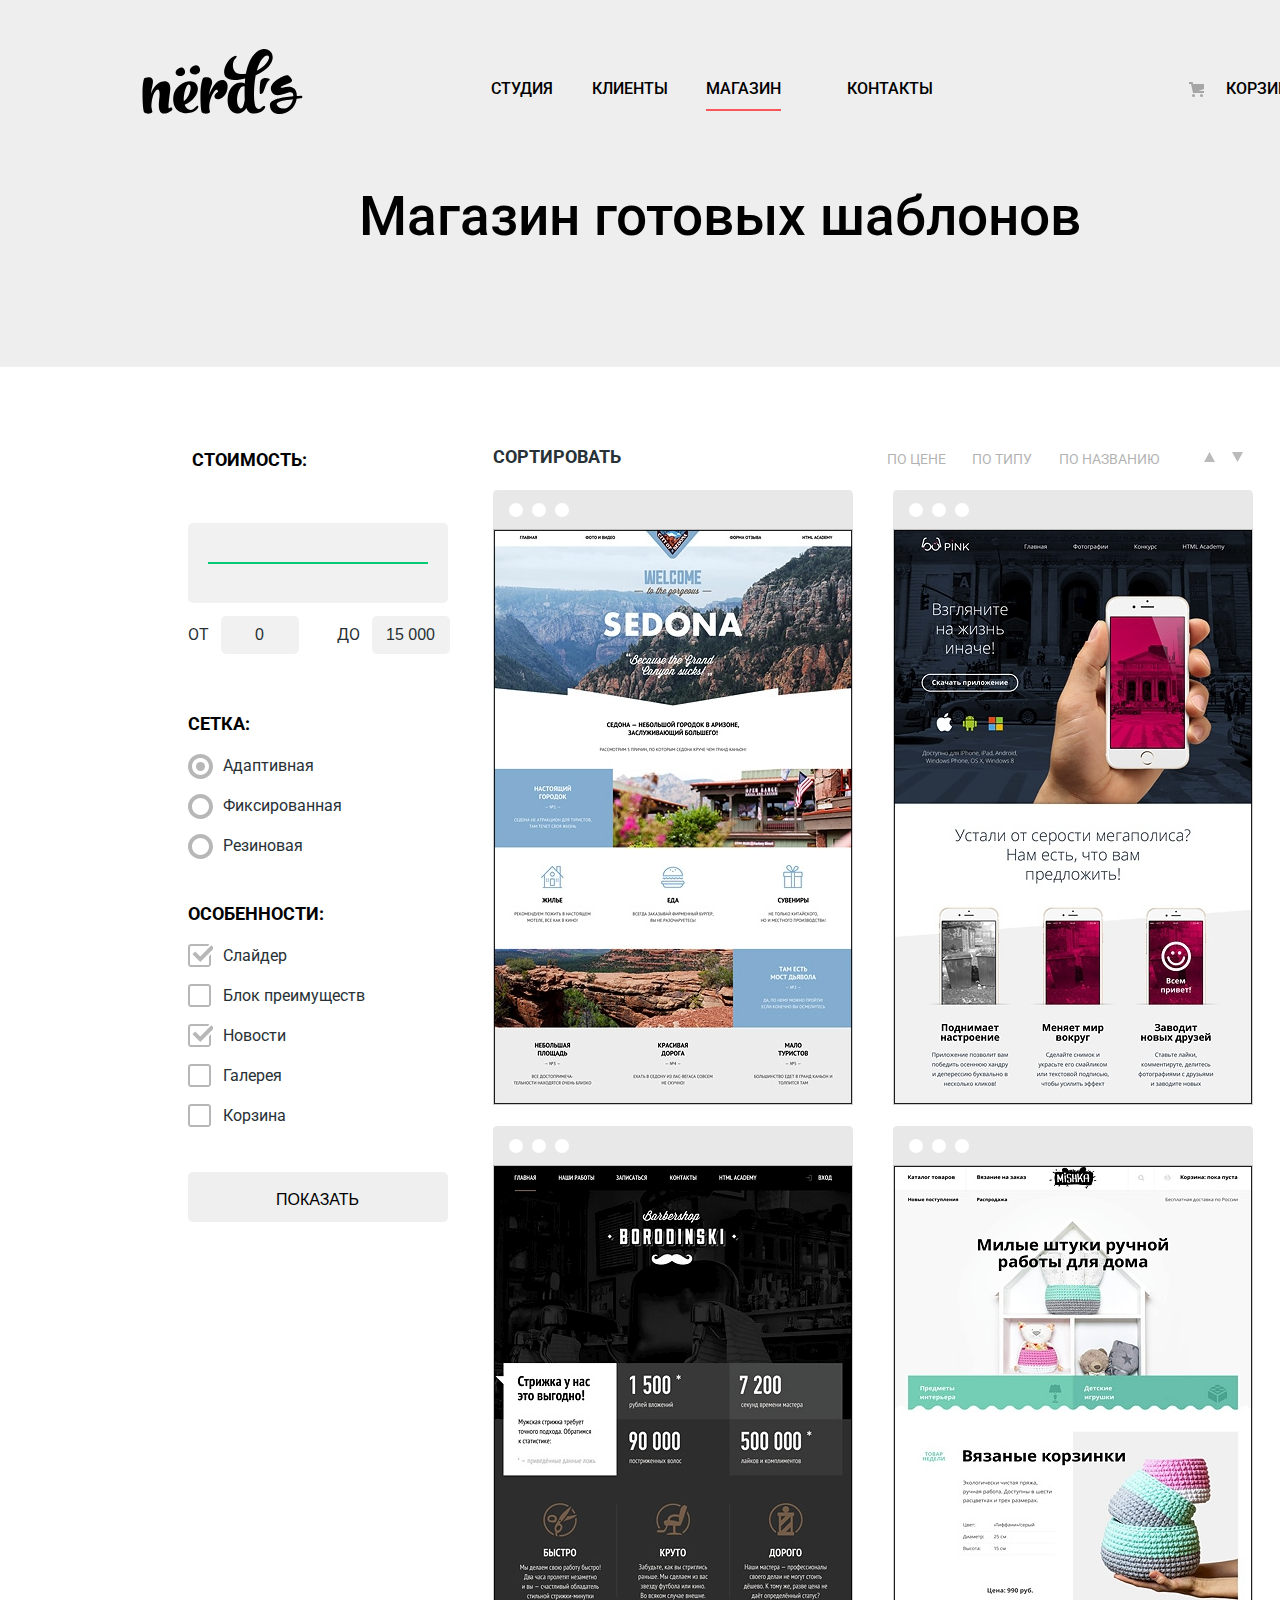
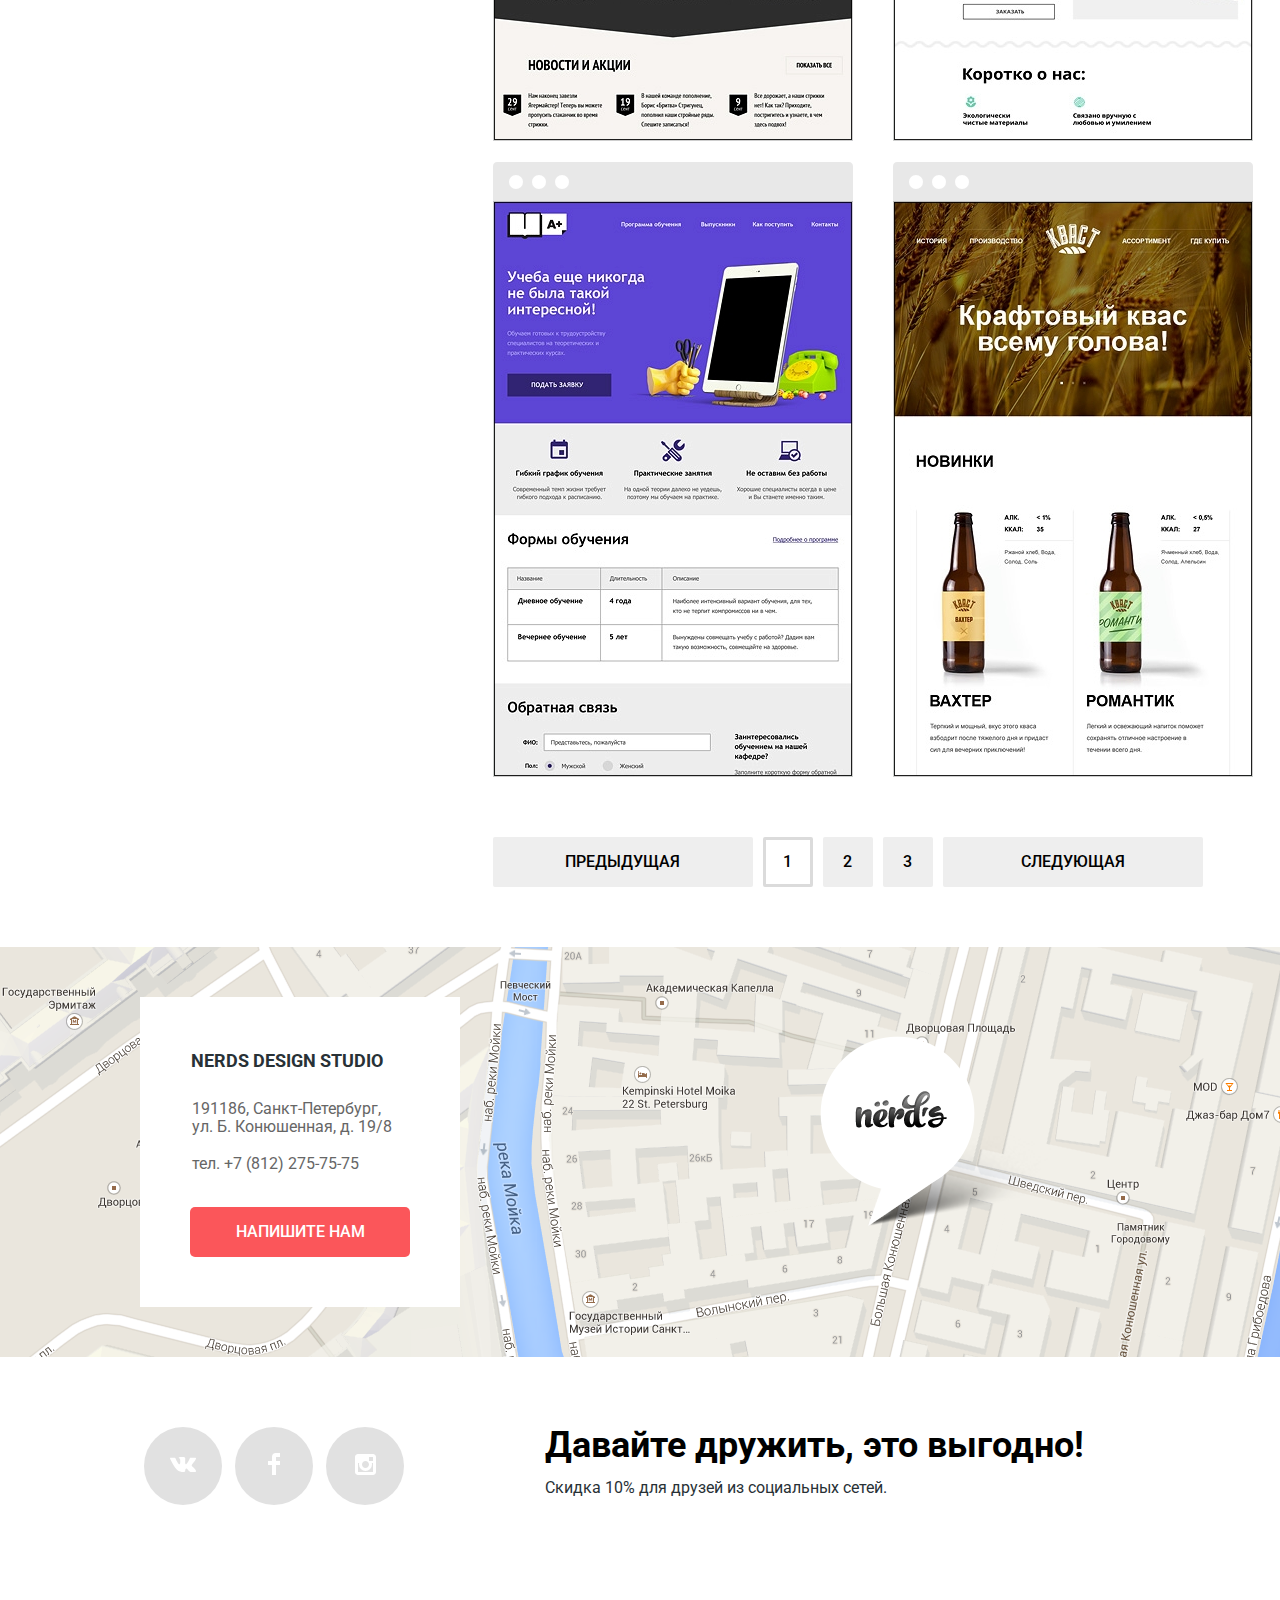
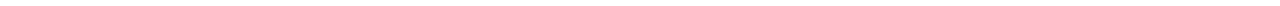
==== commit e817a4ee: "Add files via upload" ====
--- a/shop.html
+++ b/shop.html
@@ -8,8 +8,8 @@
     <link href="https://fonts.googleapis.com/css?family=Roboto:400,500,700&amp;subset=cyrillic,cyrillic-ext" rel="stylesheet">
   </head>
   <body>
-  		  <header class="main-header">
-          <div class="header-contanier">
+  		  <header class="header">
+             <div class="header-contanier">
           <h1 class="visually-hidden">Веб-студия Нердс</h1>
         <nav class="nav">
           <div class="logo-nav">
@@ -18,26 +18,23 @@
           <ul class="site-nav">
             <li><a class="item-nav" href="index.html">Студия</a></li>
             <li><a class="item-nav" href="#">Клиенты</a></li>
-            <li><a class="item-nav item-nav-active" href="catalog.html">Магазин</a></li>
+            <li><a class="item-nav item-nav-active" href="shop.html">Магазин</a></li>
             <li><a class="item-nav item-nav-contacts" href="#">Контакты</a></li>
           </ul>
           <div class="basket-nav"><a class="basket-nav-link" href="#">Корзина</a></div>
         </nav>
-          <h2 class="page-title">Магазин  готовых шаблонов</h2>
+          <h2 class="header-title">Магазин  готовых шаблонов</h2>
           </div>
         </header>
 
-
-
-
   		<main class="main">
         <div class="main-contanier">
-          <div class="filters">
+          <div class="filter">
             <span class="visually-hidden">Фильтр готовых шаблонов:</span>
-            <span class="filters-title filters-title-cost">Стоимость:</span>
-            <form class="filters-form" action="get">
-              <div class="wrapper-filters-range">
-                <fieldset class="filters-range-field">
+            <span class="filter-title filter-title-cost">Стоимость:</span>
+            <form class="filter-form" action="get">
+              <div class="wrapper-filter-range">
+                <fieldset class="filter-range-field">
                   <div class="cost-controls">
                     <div class="cost-scale">
                     <div class="scale-slider"></div>
@@ -49,13 +46,13 @@
                   <label class="cost-left">От</label>
                   <input class="price-range price-range-min" type="text" name="min-cost" value="0" placeholder="0">
                   <label class="cost-right">До</label>
-                  <input class="price-range price-range-max" type="text" name="max-cost" value="20000" placeholder="20000">
+                  <input class="price-range price-range-max" type="text" name="max-cost" value="15 000" placeholder="15000">
                 </div>
                 </fieldset>
               </div>
 
-              <fieldset class="filters-radio">
-                <legend class="filters-title">Сетка:</legend>
+              <fieldset class="filter-radio">
+                <legend class="filter-title">Сетка:</legend>
                   <input class="visually-hidden" type="radio" id="adaptive" name="grid-type" checked>
                   <label for="adaptive"><span></span>Адаптивная</label>
                   <input class="visually-hidden" type="radio" id="fixed" name="grid-type">
@@ -64,8 +61,8 @@
                   <label for="rubbery"><span></span>Резиновая</label>
               </fieldset>
 
-              <fieldset class="filters-checkbox">
-                <legend class="filters-title">Особенности:</legend>
+              <fieldset class="filter-checkbox">
+                <legend class="filter-title">Особенности:</legend>
                 <input class="visually-hidden"  type="checkbox" id="slider" name="slider-checkbox" checked>
                 <label for="slider"><span></span>Слайдер</label>
                 <input class="visually-hidden" type="checkbox" id="features" name="features-checkbox">
@@ -77,7 +74,7 @@
                 <input class="visually-hidden" type="checkbox" id="basket" name="basket-checkbox">
                 <label for="basket"><span></span>Корзина</label>
               </fieldset>
-                <button class="form-button button-grey" type="submit">Показать</button>
+                <button class="form-button form-button-grey" type="submit">Показать</button>
             </form>
           </div>
 
@@ -95,8 +92,7 @@
               <button class="sortirovka-direction sortirovka-direction-down">Вниз</button>
               </span>
             </div>
-            <!-- В секшин заключаю article.
-            -->
+
             <article class="catalog-item">
               <a class="catalog-img" href="#">
               <img src="img/sedona-site.jpg" width="360" height="576" alt="сайт седона">
@@ -177,8 +173,8 @@
             </article>
 
             <div class="pagination">
-              <a class="pagination-item pagination-item-view visually-hiden" href="#">Предыдущая</a>
-              <a class="pagination-item pagination-item-one" href="#">1</a>
+              <a class="pagination-item pagination-item-preview visually-hiden" href="#">Предыдущая</a>
+              <a class="pagination-item pagination-item-current" href="#">1</a>
               <a class="pagination-item" href="#">2</a>
               <a class="pagination-item" href="#">3</a>
               <a class="pagination-item pagination-item-next" href="#">Следующая</a>
@@ -186,7 +182,7 @@
           </section>
 
           <div class="modal-write">
-          <form class="modal-write-name" action="#" method="post">
+          <form class="modal-write-form" action="#" method="post">
             <fieldset class="modal-write-name">
               <legend class="modal-write-title">Напишите нам
                 <button class="modal-write-btn modal-write-btn-close">Закрыть</button>
@@ -194,7 +190,7 @@
               <label for="name">Ваше имя:<br><input type="text" id="name" name="name" placeholder="Ваше имя, пожалуйста" required></label>
             </fieldset>
             <fieldset class="modal-write-email">
-              <label for="email">Ваш E-mail:<br><input type="email" id="email" placeholder="Для отправки ответа" required></label>
+              <label for="email">Ваш E-mail:<br><input type="email" id="email" name="email" placeholder="Для отправки ответа" required></label>
             </fieldset>
             <fieldset class="modal-write-message">
               <label for="message">Текст письма</label>
@@ -207,7 +203,7 @@
 
         <div class="contacts-contanier">
           <section class="contacts">
-            <h2 class="vissualy-hidden">Контакты</h2>
+            <h2 class="visually-hidden">Контакты</h2>
             <div class="location-location">
               <span class="contacts-title">Nerds Design Studio</span>
               <p>191186, Санкт-Петербург,<br>
@@ -224,7 +220,7 @@
       <div class="footer-contanier">
         <div class="footer-social">
           <ul class="footer-social-list">
-            <li class="footer-social-item footer-social-item-VK"><a class="visually-hidden" href="https://vk.com/htmlacademy">Vkontakte</a></li>
+            <li class="footer-social-item footer-social-item-VK"><a class="visually-hidden" href="https://vk.com/htmlacademy.ru">Vkontakte</a></li>
             <li class="footer-social-item footer-social-item-Facebook"><a class="visually-hidden" href="https://www.facebook.com/htmlacademy">Facebook</a></li>
             <li class="footer-social-item footer-social-item-Instagram"><a class="visually-hidden" href="https://www.instagram.com/htmlacademy">Instagram</a></li>
           </ul>
@@ -235,10 +231,10 @@
             </div>
         </div>
       </div>
-      </footer>
-      <script src="js/script.js"></script>
+    </footer>
+    <script src="js/script.js"></script>
     </body>
-  </html>
+    </html>
 
 
 
--- a/css/style.css
+++ b/css/style.css
@@ -16,11 +16,17 @@
 	text-decoration: none;
 	display: flex;
 }
-.header__contanier,
-.main__contanier,
-.slider__contanier,
-.contacts__contanier,
-.footer__contanier {
+body, html {
+    -webkit-text-size-adjust: none;
+    -moz-text-size-adjust: none;
+    -ms-text-size-adjust: none;
+    text-size-adjust: none;
+}
+.header-contanier,
+.main-contanier,
+.slider-contanier,
+.contacts-contanier,
+.footer-contanier {
 	width: 1160px;
 	margin: 0 auto;
 	display: flex;
@@ -28,9 +34,12 @@
 	justify-content: center;
 	padding: 0;
 }
-.header__contanier,
-.slider__contanier {
+.header-contanier,
+.slider-contanier {
 	background-color: #eeeeee;
+}
+.contacts-contanier {
+	width: 1440px;
 }
 .visually-hidden {
 	position: absolute;
@@ -39,9 +48,6 @@
 	height: 1px;
 	margin: -1px;
 }
-.contacts__contanier {
-	width: 1440px;
-}
 .header {
 	width: 100%;
 	margin-bottom: 78px;
@@ -66,25 +72,19 @@
 .site-nav {
 	list-style: none;
 	width: 480px;
+	display: flex;
+	justify-content: space-around;
 	padding: 25px 0;
 	margin: 0;
 	margin-left: 167px;
-	display: flex;
-	justify-content: space-around;
 }
 .item-nav {
-	color: #000000;
-	display: flex;
+	display: flex;
+	font-size: 16px;
+	font-weight: 500;
 	line-height: 30px;
-	font-size: 16px;
-	font-weight: 500;
 	text-transform: uppercase;
-}
-.item-nav:hover,
-.item-nav:focus{
-	color: #fb565a;
-	font-weight: 500;
-	font-size: 16px;
+	color: #000000;
 }
 .item-nav-studio {
 	margin-left: 23px;
@@ -95,29 +95,35 @@
 .item-nav-shop {
 	margin-left: 30px;
 }
-.item-nav-contacts{
+.item-nav-contacts {
 	margin-left: 27px;
 }
+.item-nav:hover,
+.item-nav:focus {
+	font-size: 16px;
+	font-weight: 500;
+	color: #fb565a;
+}
 .item-nav:active {
 	color: #000000;
 	opacity: 0.3;
 }
 .item-nav-active {
+	border-bottom: 2px solid #fb565a;
 	padding-bottom: 5px;
-	border-bottom: 2px solid #fb565a;
 }
 .basket-nav {
 	width: 348px;
+	display: flex;
+	justify-content: flex-end;
+	position: relative;
 	padding-top: 28px;
-	position: relative;
-	display: flex;
-	justify-content: flex-end;
 }
 .basket-nav-link {
 	font-size: 16px;
 	font-weight: 500;
+	color: #000000;
 	cursor: pointer;
-	color: #000000;
 }
 .basket-nav-link:hover,
 .basket-nav-link:focus {
@@ -125,25 +131,20 @@
 	font-weight: 500;
 	color: #fb565a;
 }
+.basket-nav-link:active {
+	color: #000000;
+	opacity: 0.3;
+}
 .basket-nav-link::before {
+	content: "";
+	position: absolute;
+	top: 33px;
+	left: 237px;
 	width: 16px;
 	height: 18px;
-	top: 33px;
-	left: 237px;
-	position: absolute;
+	background-image: url("../img/basket-icon.svg");
 	background-repeat: no-repeat;
-	content: ""	;
-	background-image: url("../img/basket-icon.svg");
-}
-.basket-nav-link:active {
-	color: #000000;
-	opacity: 0.3;
-}
-
-
-/*Помогал Сергей*/
-
-
+}
 .slider {
 	position: relative;
 	width: 100%;
@@ -260,48 +261,44 @@
 #slider-btn3:checked ~ .slides .slide:nth-child(3) {
 	display: flex;
 }
-
-
-/*Помогал Сергей*/
-
-
 .service {
+	width: 1100px;
+	display: flex;
+	padding-bottom: 78px;
 	margin-right: 53px;
-	width: 1100px;
-	padding-bottom: 78px;
 	justify-content: flex-start;
-	display: flex;
 }
 .service-item {
 	width: 300px;
+	display: flex;
+	flex-wrap: wrap;
+	justify-content: flex-start;
 	margin-right: 100px;
-	justify-content: flex-start;
-	flex-wrap: wrap;
-	display: flex;
 }
 .service-title {
+	color: #000000;
 	font-size: 24px;
-	margin-bottom: 18px;
 	font-weight: 700;
 	line-height: 30px;
-	color: #000000;
+	margin-bottom: 18px;
 }
 .service-description {
 	font-size: 16px;
 	font-weight: 400;
 	line-height: 24px;
+	color: #283136;
 	text-transform: none;
 	margin-bottom: 32px;
-	color: #283136;
 }
 .service-button-red {
+	color: #ffffff;
+	display: inline-flex;
+	justify-content: center;
+	align-items: center;
+	color: #ffffff;
 	border-radius: 5px 5px 5px 5px;
 	width: 160px;
 	height: 50px;
-	display: inline-flex;
-	justify-content: center;
-	align-items: center;
-	color: #ffffff;
 	border: none;
 	background-color: #fb565a;
 }
@@ -309,19 +306,19 @@
 	background-color: #e74246;
 }
 .service-button-red:active {
+	box-shadow: inset 0 3px 0 rgba(0, 1, 1, 0.1);
 	background-color: #d7373b;
 	color: #e47175;
-	box-shadow: inset 0 3px 0 rgba(0, 1, 1, 0.1);
-}
-
+}
 .service-button-green {
- 	border-radius: 5px 5px 5px 5px;
- 	width: 160px;
-	height: 50px;
+	color: #ffffff;
 	display: inline-flex;
 	justify-content: center;
 	align-items: center;
 	color: #ffffff;
+	border-radius: 5px 5px 5px 5px;
+	width: 160px;
+	height: 50px;;
 	border: none;
 	background-color: #00cb75;
 }
@@ -329,67 +326,67 @@
 	background-color: #00bd6c;
 }
 .service-button-green:active {
+	box-shadow: inset 0 3px 0 rgba(0, 1, 1, 0.1);
 	background-color: #00ab62;
 	color: #4dc491;
-	box-shadow: inset 0 3px 0 rgba(0, 1, 1, 0.1);
-}
-
+}
 .service-button-yellow {
+	color: #ffffff;
+	display: inline-flex;
+	justify-content: center;
+	align-items: center;
+	color: #ffffff;
 	border-radius: 5px 5px 5px 5px;
- 	width: 160px;
-	height: 50px;
-	display: inline-flex;
-	justify-content: center;
-	align-items: center;
-	color: #ffffff;
+	width: 160px;
+	height: 50px;;
 	border: none;
 	background-color: #f0c949;
 }
 .service-button-yellow:hover {
-	background-color: #ebb631;
+ 	background-color: #ebb631;
 }
 .service-button-yellow:active {
 	box-shadow: inset 0 3px 0 rgba(0, 1, 1, 0.1);
 	background-color: #eec261 ;
-	color:#ff0;
 }
 .nerds-about {
+	display: flex;
+	align-items: flex-start;
+	width: 100%;
+	justify-content: space-between;
 	border-top: 2px solid #d3d3d3;
 	margin-bottom: 50px;
-	width: 100%;
-	display: flex;
-	align-items: flex-start;
-	justify-content: space-between;
-}
-.nerds-osebe-left{
+}
+.nerds-osebe-left {
 	width: 680px;
 	margin-left: 5px;
 }
 .slogan {
-	font-size: 45px;
+	display: flex;
+	align-items: flex-end;
 	margin-bottom: 32px;
 	padding-top: 30px;
-	display: flex;
+	font-size: 18px;
+	font-weight: 700;
+	color: #000000;
+	font-size: 45px;
 	line-height: 45px;
-	align-items: flex-end;
+	font-weight: 500;
+	text-transform: none;
+}
+.slogan-osebe {
+	font-size: 16px;
+	font-weight: 400;
+	line-height: 24px;
+	color: #283136;
+	text-transform: none;
+	margin-bottom: 31px;
+}
+.osebe-bold {
+	font-size: 16px;
 	font-weight: 700;
-	font-weight: 500;
-	text-transform: none;
-	color: #000000;
-}
-.slogan-osebe {
-	font-size: 16px;
-	line-height: 24px;
-	font-weight: 400;
-	margin-bottom: 31px;
-	text-transform: none;
-	color: #283136;
-}
-.osebe-bold {
-	font-size: 16px;
 	line-height: 40px;
 	margin-left: 2px;
-	font-weight: 700;
 }
 .uslugi-nerds-list {
 	width: 430px;
@@ -412,72 +409,69 @@
 .uslugi-nerds-list-title:nth-child(3) {
 	padding-top: 16px;
 }
-.nerds-osebe-right{
+.nerds-osebe-right {
 	width: 360px;
 }
-.nerds-osebe-img{
+.nerds-osebe-img {
 	padding-top: 40px;
 }
-.osebe-bold-right{
+.osebe-bold-right {
+	display: flex;
+	justify-content: center;
 	padding-top: 20px;
-	display: flex;
-	justify-content: center;
-}
-.quality-title{
+}
+.quality-title {
+	color: #000000;
 	font-size: 45px;
 	font-weight: 700;
 	line-height: 10px;
-	color: #000000;
-}
-.quality-item p {
-	font-size: 16px;
-	font-weight: 400;
+}
+.quality-title p {
+	font-size: 16px;
+	font-weight: 400;
+	color: #283136;
+	text-transform: none;
 	margin-right: 25px;
-	margin-right: 25px;
-	text-transform: none;
-	color: #283136;
 }
 .quality {
+	display: flex;
 	width: 360px;
+	justify-content: space-between;
 	margin-top: 50px;
-	display: flex;
-	justify-content: space-between;
 }
 .partners {
 	width: 100%;
 	padding: 44px 34px;
 	padding-right: 40px;
+	display: flex;
+	justify-content: space-between;
+	align-items: center;
 	border-top: 2px solid #d3d3d3;
 	border-bottom: 2px solid #d3d3d3;
-	margin-bottom: 80px;
-	display: flex;
-	justify-content: space-between;
-	align-items: center;
+	margin-bottom: 80px
 }
 .partners-item {
+	position: relative;
 	opacity: 0.2;
-	position: relative;
-}
-.partners-item:hover{
-	opacity: 1.2;
 }
 .partners-item-academy {
 	margin-top: 9px;
 }
-.partners-item-barbershop{
+.partners-item-barbershop {
 	margin-right: 8px;
 }
-.partners-item-pink{
+.partners-item-pink {
 	margin-right: 25px;
 }
-.partners-item-mishka{
+.partners-item-mishka {
 	margin-top: 5px;
+}
+.partners-item:hover {
+	opacity: 1;
 }
 .partners-item:active {
 	opacity: 0.1;
 }
-
-
 .partners-item:nth-child(3)::before {
 	content: "";
 	position: absolute;
@@ -488,12 +482,12 @@
 	background: #eeeeee;
 }
 .partners-item:nth-child(4)::before {
+	content: "";
+	position: absolute;
 	top: 0px;
 	left: -61px;
 	width: 2px;
 	height: 52px;
-	content: "";
-	position: absolute;
 	background: #eeeeee;
 }
 .partners-item:nth-child(5)::before {
@@ -505,5 +499,666 @@
 	height: 52px;
 	background: #eeeeee;
 }
-
-/*Здесь конец index.html*/+.header-title {
+	width: 100%;
+	height: 6px;
+	display: flex;
+	justify-content: center;
+	align-items: flex-end;
+	color: #000000;
+	text-transform: none;
+	padding-top: 56px;
+	padding-bottom: 78px;
+	font-size: 55px;
+	font-weight: 500;
+	line-height: 55px;
+}
+.filter {
+	width: 260px;
+	font-size: 16px;
+	font-weight: 400;
+	text-transform: none;
+}
+.filter-title {
+	display: flex;
+	color: #000000;
+	font-size: 18px;
+	font-weight: 700;
+	line-height: 30px;
+	text-transform: uppercase;
+	margin-bottom: 7px;
+}
+.filter-title-cost {
+	margin-bottom: 48px;
+	margin-left: 4px;
+}
+.wrapper-filter-range fieldset {
+	border: none;
+	width: 240px;
+	padding: 0;
+	margin: 0;
+	margin-bottom: 62px;
+	text-transform: uppercase;
+}
+.cost-controls {
+	margin-bottom: 20px;
+	padding-top: 39px;
+	padding-right: 20px;
+	padding-left: 20px;
+	height: 41px;
+	position: relative;
+	border-radius: 5px;
+	background: #f1f1f1;
+}
+.cost-scale {
+	height: 2px;
+	background: #d7dcde;
+	cursor: pointer;
+}
+.scale-slider {
+	height: 2px;
+	background: #00ca74;
+}
+.toggle {
+	position: absolute;
+	top: 30px;
+	left: 0px;
+	width: 3px;
+	height: 3px;
+	border-radius: 50%;
+	box-shadow: 0 2px 1px 0 #cfcfcf;
+	border: 8px solid #ffffff;
+	background: #ababab;
+	cursor: pointer;
+}
+.toggle-min {
+	left: 20px;
+}
+.toggle-max {
+	left: 160px;
+}
+.cost-range {
+	display: flex;
+	height: 24px;
+	align-items: center;
+	width: 260px;
+}
+.cost-range label {
+	display: inline-block;
+	font-size: 16px;
+}
+.price-range-max {
+	text-align: right;
+}
+.cost-range input {
+	text-align: center;
+	color: #283136;
+	border: none;
+	border-radius: 5px;
+	margin-left: 12px;
+}
+.cost-range {
+	display: flex;
+	justify-content: flex-start;
+	width: 260px;
+}
+.cost-range input[type="text"] {
+	color: #283136;
+	font-size: 16px;
+	font-weight: 400;
+	line-height: 22px;
+	background-color: #f1f1f1;
+	border: none;
+	padding-top: 8px;
+	padding-bottom: 8px;
+	padding-left: 14px;
+	padding-right: 14px;
+	box-sizing: content-box;
+	width: 50px;
+	text-align: center;
+}
+.cost-right {
+	margin-left: 38px;
+}
+.filter-radio {
+	display: flex;
+	flex-wrap: wrap;
+	border: none;
+	padding: 0;
+	margin: 0;
+	font-size: 16px;
+	line-height: 40px;
+	font-weight: 400;
+	color: #283136;
+	width: 200px;
+	margin-bottom: 33px;
+}
+ .filter-radio label,
+ .filter-checkbox label {
+ 	width: 100%;
+ }
+.filter-checkbox {
+	display: flex;
+	flex-wrap: wrap;
+	border: none;
+	padding: 0;
+	margin: 0;
+	font-size: 16px;
+	line-height: 40px;
+	font-weight: 400;
+	color: #283136;
+	width: 200px;
+	margin-bottom: 36px;
+}
+input[type="checkbox"] + label span {
+	display: inline-block;
+	width: 25px;
+	height: 25px;
+	margin: -2px 10px 0 0;
+	vertical-align: middle;
+	opacity: 0.4;
+	background: url(../img/checkbox-off.svg) no-repeat;
+	cursor: pointer;
+}
+input[type="radio"] + label span {
+	display: inline-block;
+	width: 25px;
+	height: 25px;
+	margin: -2px 10px 0 0;
+	vertical-align: middle;
+	opacity: 0.4;
+	background: url(../img/radio-off.svg) no-repeat;
+	cursor: pointer;
+}
+input[type="checkbox"]:checked + label span {
+	background-image: url(../img/checkbox-on.svg);
+}
+input[type="radio"]:checked + label span {
+	background-image: url(../img/radio-on.svg);
+}
+input[type="radio"] + label span:hover,
+input[type="checkbox"] + label span:hover {
+	opacity: 1;
+}
+.form-button {
+	border-radius: 5px 5px 5px 5px;
+	width: 260px;
+	height: 50px;;
+	border: none;
+	color: #000000;
+	font-size: 16px;
+	font-weight: 500;
+	line-height: 18px;
+	text-transform: uppercase;
+	padding-top: 6px;
+	background-color: #efefef;
+}
+.form-button:hover {
+	background-color: #dfdfdf;
+}
+.form-button:active {
+	box-shadow: inset 0 3px 0 rgba(0, 1, 1, 0.1);
+	background-color: #d5d5d5;
+}
+.sortirovka-title-bold {
+	font-size: 18px;
+	font-weight: 700;
+}
+.sortirovka {
+	width: 760px;
+	display: flex;
+	flex-wrap: wrap;
+	margin-bottom: 60px;
+}
+.sortirovka a {
+	font-size: 14px;
+	line-height: 18px;
+	text-transform: uppercase;
+	color: #000000;
+	font-weight: 400;
+}
+.sortirovka-type {
+	width: 282px;
+	display: flex;
+	justify-content: space-between;
+	margin-left: 266px;
+	margin-right: 35px;
+	padding-top: 5px;
+}
+.sortirovka-link {
+	opacity: 0.3;
+}
+.sortirovka-link:hover {
+	opacity: 0.6;
+}
+.sortirovka-link:active {
+	opacity: 1;
+}
+.sortirovka-link-name {
+	padding-right: 9px;
+}
+.sortirovka-direction {
+	font-size: 0;
+	display: flex;
+	width: 40px;
+	justify-content: space-between;
+	align-items: center;
+}
+.sortirovka-direction-up,
+.sortirovka-direction-down {
+	width: 11px;
+	height: 10px;
+	border: none;
+	background-color: transparent;
+	background-image: url(../img/icon-up-dir.svg);
+	background-repeat: no-repeat;
+	opacity: 0.3;
+}
+.sortirovka-direction-down {
+	background-image: url(../img/icon-down-dir.svg);
+}
+.sortirovka-direction-up:hover,
+.sortirovka-direction-down:hover {
+	opacity: 0.6;
+}
+.sortirovka-direction-up:active,
+.sortirovka-direction-down:active {
+	outline: none;
+	opacity: 1;
+}
+.catalog {
+	max-width: 760px;
+	height: auto;
+	display: flex;
+	flex-wrap: wrap;
+	justify-content: space-between;
+	margin-left: 45px;
+}
+.catalog-title {
+	font-size: 18px;
+	font-weight: 700;
+	line-height: 30px;
+	margin-bottom: 25px;
+}
+.catalog-link {
+	color: #000000;
+}
+.catalog-item {
+	width: 360px;
+	position: relative;
+	margin-bottom: 60px;
+}
+.catalog-item::before {
+	content: "";
+	width: 360px;
+	height: 40px;
+	position: absolute;
+	background-image: url(../img/browser.svg);
+	background-repeat: no-repeat;
+	background-position: 0 0;
+	top: -39px;
+	opacity: 0.12;
+}
+.catalog-item:hover::before {
+	opacity: 1;
+}
+.catalog-item-active {
+	max-width: 100%;
+	height: auto;
+	display: none;
+	flex-wrap: wrap;
+	justify-content: center;
+	align-items: center;
+	position: absolute;
+	padding: 0 60px;
+	top: 346px;
+	left: 0px;
+	background-color: #eeeeee;
+	text-align: center;
+}
+.catalog-item:hover .catalog-item-active {
+	display: flex;
+}
+.catalog-description {
+	max-width: 360px;
+	color: #666666;
+	font-size: 16px;
+	font-weight: 400;
+	line-height: 18px;
+	text-transform: none;
+	margin-bottom: 30px;
+}
+.catalog-btn {
+	color: #ffffff;
+	display: inline-flex;
+	justify-content: center;
+	align-items: center;
+	border-radius: 5px 5px 5px 5px;
+	width: 160px;
+	height: 50px;;
+	border: none;
+	background-color: #fb565a;
+	margin-bottom: 43px;
+}
+.catalog-btn:hover {
+	background-color: #e74246;
+}
+.catalog-btn:active {
+	box-shadow: inset 0 3px 0 rgba(0, 1, 1, 0.1);
+	background-color: #d7373b;
+	color: #e47175;
+}
+.pagination {
+	width: 760px;
+	display: flex;
+	justify-content: flex-start;
+	margin-bottom: 60px;
+}
+.pagination-item {
+	font-size: 16px;
+	font-weight: 500;
+	line-height: 18px;
+	color: #000000;
+	background-color: #eeeeee;
+	text-transform: uppercase;
+	margin-right: 10px;
+	display: inline-flex;
+	justify-content: center;
+	align-items: center;
+	border-radius: 2px 2px 2px 2px;
+	width: 50px;
+	height: 50px;
+}
+.pagination-item:hover:not(.pagination-item-current) {
+	background-color: #dfdfdf;
+}
+.pagination-item:active:not(.pagination-item-current) {
+	background-color: #d5d5d5;
+	border-top: none;
+	box-shadow: inset 0 3px 0 rgba(0, 1, 1, 0.1);
+}
+.pagination-item-current {
+	border-radius: 2px 2px 2px 2px;
+	width: 44px;
+	height: 44px;
+	background-color: #ffffff;
+	border: 3px solid #dbdbdb;
+}
+.pagination-item-preview,
+.pagination-item-next {
+	display: inline-flex;
+	justify-content: center;
+	align-items: center;
+	border-radius: 2px 2px 2px 2px;
+	width: 260px;
+	height: 50px;
+}
+.contacts {
+	display: flex;
+	align-items: center;
+	width: 1440px;
+	margin: 0 auto;
+	background-image: url(../img/maps.png);
+	background-color: #eeeeee;
+	min-height: 410px;
+	margin-bottom: 70px;
+}
+.location-location {
+	display: inline-flex;
+	flex-wrap: wrap;
+	justify-content: center;
+	width: 320px;
+	height: 310px;
+	background-color: #ffffff;
+	margin-left: 140px;
+}
+.contacts-title {
+	display: flex;
+	align-items: flex-end;
+	margin-right: 26px;
+	margin-bottom: 8px;
+	padding-top: 12px;
+	font-size: 18px;
+	font-weight: 700;
+	line-height: 30px;
+}
+.location-location p {
+	display: flex;
+	flex-wrap: wrap;
+	padding-left: 52px;
+	font-size: 16px;
+	font-weight: 400;
+	line-height: 18px;
+	color: #666666;
+	text-transform: none;
+}
+.contacts-phone {
+	color: #666666;
+	font-size: 16px;
+	font-weight: 400;
+	line-height: 18px;
+}
+.contacts-button-red {
+	display: flex;
+	color: #ffffff;
+	border: none;
+	background-color: #fb565a;
+	justify-content: center;
+	align-items: center;
+	color: #ffffff;
+	border-radius: 5px 5px 5px 5px;
+	width: 220px;
+	height: 50px;;
+	border: none;
+	margin-bottom: 13px;
+}
+.contacts-button-red:hover {
+	background-color: #e74246;
+}
+.contacts-button-red:active {
+	box-shadow: inset 0 3px 0 rgba(0, 1, 1, 0.1);
+	background-color: #d7373b;
+	color: #e47175;
+}
+.footer-social {
+	width: 943px;
+	display: flex;
+	justify-content: flex-start;
+	align-items: flex-center;
+	margin-right: 210px;
+	margin-bottom: 100px;
+}
+.footer-social-list {
+	display: flex;
+	width: 260px;
+	justify-content: space-between;
+	list-style: none;
+	margin: 0;
+	padding: 0;
+}
+.footer-social-item {
+	display: flex;
+	justify-content: center;
+	align-items: center;
+	width: 78px;
+	height: 78px;
+	border-radius: 50%;
+	background-color: #e1e1e1;
+}
+.footer-social-item:hover {
+	background-color: #e84045;
+}
+.footer-social-item:active {
+	box-shadow: inset 0 3px 0 rgba(0, 1, 1, 0.1);
+	background-color: #d7373b;
+}
+.footer-social-item-VK {
+	background-image: url(../img/vk-icon.svg);
+	background-repeat: no-repeat;
+	background-position: 26px 30px;
+}
+.footer-social-item-VK:active {
+	background-image: url(../img/vk-icon-active.svg);
+	background-repeat: no-repeat;
+	background-position: 26px 30px;
+}
+.footer-social-item-Facebook {
+	background-image: url(../img/fb-icon.svg);
+	background-repeat: no-repeat;
+	background-position: 33px 26px;
+}
+.footer-social-item-Facebook:active {
+	background-image: url(../img/fb-icon-active.svg);
+	background-repeat: no-repeat;
+	background-position: 33px 26px;
+}
+.footer-social-item-Instagram {
+	background-image: url(../img/insta-icon.svg);
+	background-repeat: no-repeat;
+	background-position: 29px 27px;
+}
+.footer-social-item-Instagram:active {
+	background-image: url(../img/insta-icon-active.svg);
+	background-repeat: no-repeat;
+	background-position: 29px 27px;
+}
+.footer-text {
+	font-size: 36px;
+	font-weight: 700;
+	line-height: 36px;
+	color: #000000;
+	text-transform: none;
+	margin: 0;
+	padding: 0;
+}
+.footer-plus {
+	font-size: 16px;
+	font-weight: 400;
+	color: #283136;
+	text-transform: none;
+	margin-left: 141px;
+}
+.footer-text-span {
+	font-size: 16px;
+	font-weight: 400;
+	color: #283136;
+	text-transform: none;
+}
+.modal-write {
+	display: none;
+	position: fixed;
+	width: 860px;
+	padding-top: 73px;
+	padding-bottom: 84px;
+	padding-left: 100px;
+	padding-right: 0px;
+	top: 180px;
+	left: 50%;
+	margin-left: -470px;
+	background-color: #ffffff;
+	box-shadow: 0 20px 40px rgba(0, 1, 1, 0.75);
+	text-transform: none;
+	border: none;
+}
+.modal-write fieldset {
+	border: none;
+}
+.modal-write-show {
+	display: flex;
+}
+.modal-write-form {
+	display: flex;
+	flex-wrap: wrap;
+	align-items: flex-end;
+}
+.modal-write-title {
+	font-size: 45px;
+	font-weight: 500;
+	line-height: 45px;
+	margin-bottom: 20px;
+}
+.modal-write-name,
+.modal-write-email,
+.modal-write-message {
+	font-weight: 700;
+}
+.modal-write-name input[type="text"],
+.modal-write-email input[type="email"] {
+	color: #444444;
+	font-size: 16px;
+	font-weight: 400;
+	box-sizing: border-box;
+	width: 360px;
+	padding-top: 18px;
+	padding-bottom: 16px;
+	padding-left: 16px;
+	padding-right: 135px;
+	margin-bottom: 18px;
+	margin-right: 40px;
+	border: 2px solid #d7dcde;
+	opacity: 0.7;
+}
+.modal-write-textarea {
+	min-height: 118px;
+	padding-top: 14px;
+	padding-bottom: 87px;
+	padding-left: 15px;
+	padding-right: 560px;
+	resize: none;
+	margin-bottom: 47px;
+	border: 2px solid #d7dcde;
+	opacity: 0.7;
+}
+.modal-write-name input[type="text"]:hover,
+.modal-write-email input[type="email"]:hover,
+.modal-write-textarea:hover {
+	border: 2px solid #b4b9bb;
+}
+.modal-write-name input[type="text"]:focus,
+.modal-write-email input[type="email"]:focus,
+.modal-write-textarea:focus {
+	outline: none;
+	border: 2px solid #000000;
+}
+.modal-write-btn-submit {
+	border-radius: 5px 5px 5px 5px;
+	width: 220px;
+	height: 50px;;
+	border: none;
+	background-color: #fb565a;
+	color: #ffffff;
+	font-size: 16px;
+	font-weight: 500;
+	line-height: 18px;
+	text-transform: uppercase;
+}
+.modal-write-btn-submit:hover {
+	background-color: #e74246;
+}
+.modal-write-btn-submit:active {
+	box-shadow: inset 0 3px 0 rgba(0, 1, 1, 0.1);
+	background-color: #d7373b;
+	color: #e47175;
+}
+.modal-write-btn-close {
+	position: relative;
+	top: -15px;
+	right: -427px;
+	width: 21px;
+	height: 21px;
+	font-size: 0;
+	background-image: url(../img/close-cross.svg);
+	background-color: transparent;
+	border: none;
+	cursor: pointer;
+	opacity: 0.3;
+}
+.modal-write-btn-close:hover {
+	opacity: 1;
+}
+.modal-write-btn-close:active {
+	opacity: 0.1;
+}
+.modal-write-btn-close:focus {
+	outline-color: #d7373b;
+}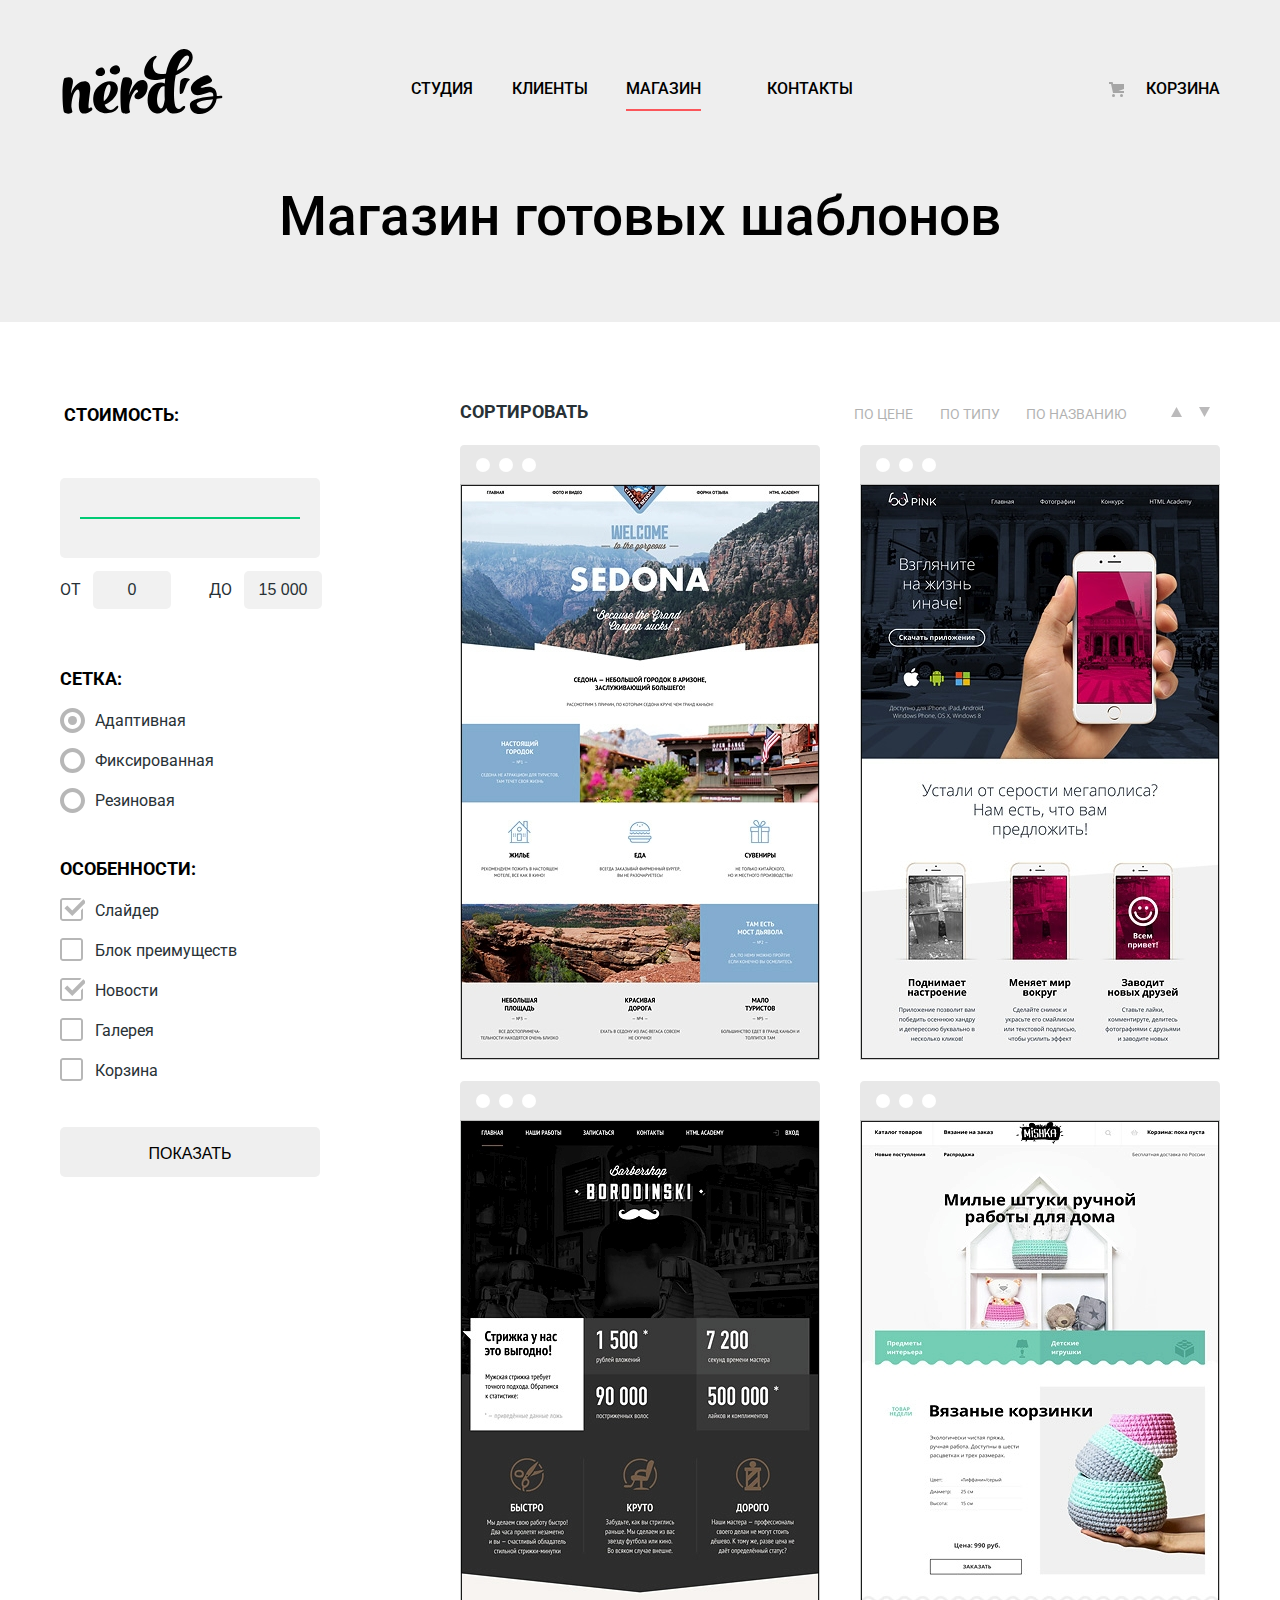
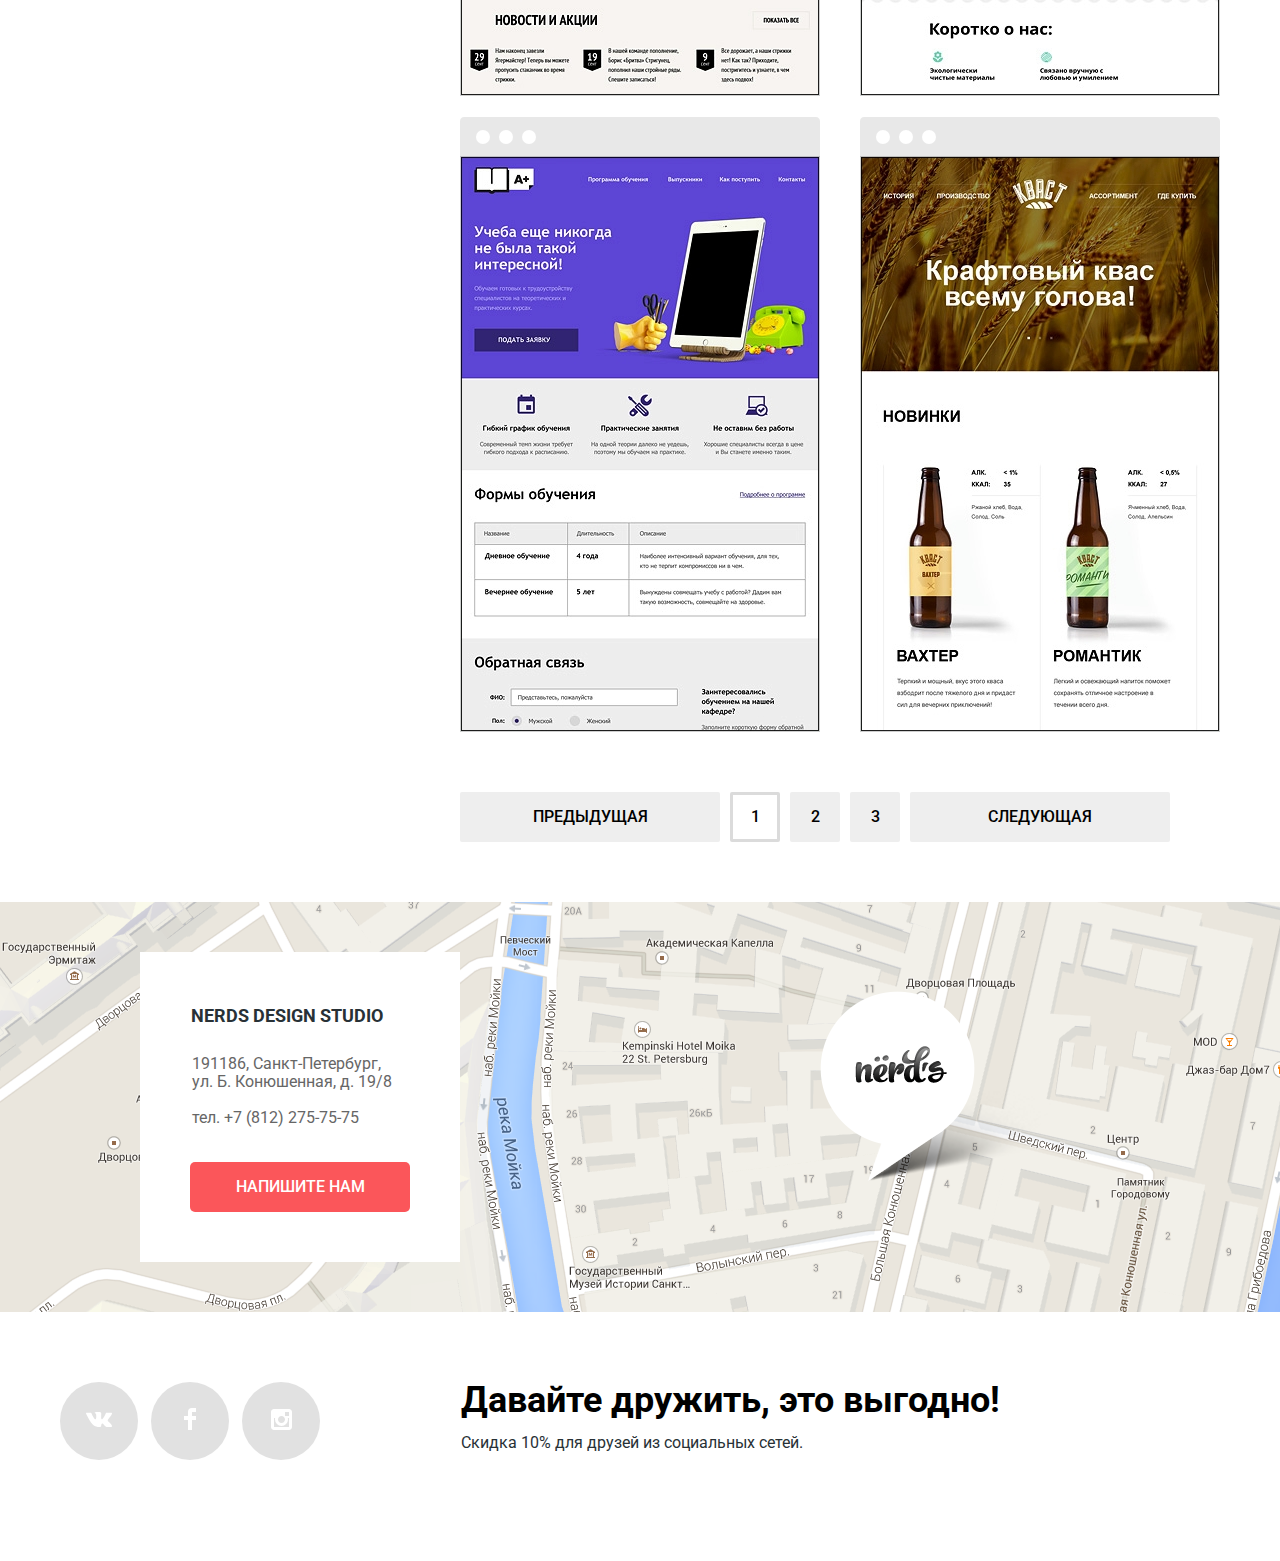
==== commit 858808dc: "Add files via upload" ====
--- a/shop.html
+++ b/shop.html
@@ -9,7 +9,7 @@
   </head>
   <body>
   		  <header class="header">
-             <div class="header-contanier">
+             <div class="container">
           <h1 class="visually-hidden">Веб-студия Нердс</h1>
         <nav class="nav">
           <div class="logo-nav">
@@ -28,159 +28,160 @@
         </header>
 
   		<main class="main">
-        <div class="main-contanier">
-          <div class="filter">
-            <span class="visually-hidden">Фильтр готовых шаблонов:</span>
-            <span class="filter-title filter-title-cost">Стоимость:</span>
-            <form class="filter-form" action="get">
-              <div class="wrapper-filter-range">
-                <fieldset class="filter-range-field">
-                  <div class="cost-controls">
-                    <div class="cost-scale">
-                    <div class="scale-slider"></div>
+        <div class="container">
+          <div class="shop-fields">
+              <div class="filter">
+                <span class="visually-hidden">Фильтр готовых шаблонов:</span>
+                <span class="filter-title filter-title-cost">Стоимость:</span>
+                <form class="filter-form" action="get">
+                  <div class="wrapper-filter-range">
+                    <fieldset class="filter-range-field">
+                      <div class="cost-controls">
+                        <div class="cost-scale">
+                        <div class="scale-slider"></div>
+                        </div>
+                        <div class="toogle toogle-min"></div>
+                        <div class="toogle toogle-max"></div>
+                      </div>
+                    <div class="cost-range">
+                      <label class="cost-left">От</label>
+                      <input class="price-range price-range-min" type="text" name="min-cost" value="0" placeholder="0">
+                      <label class="cost-right">До</label>
+                      <input class="price-range price-range-max" type="text" name="max-cost" value="15 000" placeholder="15000">
                     </div>
-                    <div class="toogle toogle-min"></div>
-                    <div class="toogle toogle-max"></div>
-                  </div>
-                <div class="cost-range">
-                  <label class="cost-left">От</label>
-                  <input class="price-range price-range-min" type="text" name="min-cost" value="0" placeholder="0">
-                  <label class="cost-right">До</label>
-                  <input class="price-range price-range-max" type="text" name="max-cost" value="15 000" placeholder="15000">
+                    </fieldset>
+                  </div>
+
+                  <fieldset class="filter-radio">
+                    <legend class="filter-title">Сетка:</legend>
+                      <input class="visually-hidden" type="radio" id="adaptive" name="grid-type" checked>
+                      <label for="adaptive"><span></span>Адаптивная</label>
+                      <input class="visually-hidden" type="radio" id="fixed" name="grid-type">
+                      <label for="fixed"><span></span>Фиксированная</label>
+                      <input class="visually-hidden" type="radio" id="rubbery" name="grid-type">
+                      <label for="rubbery"><span></span>Резиновая</label>
+                  </fieldset>
+
+                  <fieldset class="filter-checkbox">
+                    <legend class="filter-title">Особенности:</legend>
+                    <input class="visually-hidden"  type="checkbox" id="slider" name="slider-checkbox" checked>
+                    <label for="slider"><span></span>Слайдер</label>
+                    <input class="visually-hidden" type="checkbox" id="features" name="features-checkbox">
+                    <label for="features"><span></span>Блок преимуществ</label>
+                    <input class="visually-hidden" type="checkbox" id="news" name="news-checkbox" checked>
+                    <label for="news"><span></span>Новости</label>
+                    <input class="visually-hidden" type="checkbox" id="gallery" name="gallery-checkbox">
+                    <label for="gallery"><span></span>Галерея</label>
+                    <input class="visually-hidden" type="checkbox" id="basket" name="basket-checkbox">
+                    <label for="basket"><span></span>Корзина</label>
+                  </fieldset>
+                    <button class="form-button form-button-grey" type="submit">Показать</button>
+                </form>
+              </div>
+
+              <section class="catalog">
+                <h2 class="visually-hidden">Каталог продуктов</h2>
+                <div class="sortirovka">
+                  <span class="sortirovka-title sortirovka-title-bold">Сортировать</span>
+                  <div class="sortirovka-type">
+                    <a class="sortirovka-link sortirovka-link-price" href="#">По цене</a>
+                    <a class="sortirovka-link sortirovka-link-type" href="#">По типу</a>
+                    <a class="sortirovka-link sortirovka-link-name" href="#">По названию</a>
+                  </div>
+                  <span class="sortirovka-direction">
+                  <button class="sortirovka-direction sortirovka-direction-up">Вверх</button>
+                  <button class="sortirovka-direction sortirovka-direction-down">Вниз</button>
+                  </span>
                 </div>
-                </fieldset>
-              </div>
-
-              <fieldset class="filter-radio">
-                <legend class="filter-title">Сетка:</legend>
-                  <input class="visually-hidden" type="radio" id="adaptive" name="grid-type" checked>
-                  <label for="adaptive"><span></span>Адаптивная</label>
-                  <input class="visually-hidden" type="radio" id="fixed" name="grid-type">
-                  <label for="fixed"><span></span>Фиксированная</label>
-                  <input class="visually-hidden" type="radio" id="rubbery" name="grid-type">
-                  <label for="rubbery"><span></span>Резиновая</label>
-              </fieldset>
-
-              <fieldset class="filter-checkbox">
-                <legend class="filter-title">Особенности:</legend>
-                <input class="visually-hidden"  type="checkbox" id="slider" name="slider-checkbox" checked>
-                <label for="slider"><span></span>Слайдер</label>
-                <input class="visually-hidden" type="checkbox" id="features" name="features-checkbox">
-                <label for="features"><span></span>Блок преимуществ</label>
-                <input class="visually-hidden" type="checkbox" id="news" name="news-checkbox" checked>
-                <label for="news"><span></span>Новости</label>
-                <input class="visually-hidden" type="checkbox" id="gallery" name="gallery-checkbox">
-                <label for="gallery"><span></span>Галерея</label>
-                <input class="visually-hidden" type="checkbox" id="basket" name="basket-checkbox">
-                <label for="basket"><span></span>Корзина</label>
-              </fieldset>
-                <button class="form-button form-button-grey" type="submit">Показать</button>
-            </form>
-          </div>
-
-          <section class="catalog">
-            <h2 class="visually-hidden">Каталог продуктов</h2>
-            <div class="sortirovka">
-              <span class="sortirovka-title sortirovka-title-bold">Сортировать</span>
-              <div class="sortirovka-type">
-                <a class="sortirovka-link sortirovka-link-price" href="#">По цене</a>
-                <a class="sortirovka-link sortirovka-link-type" href="#">По типу</a>
-                <a class="sortirovka-link sortirovka-link-name" href="#">По названию</a>
-              </div>
-              <span class="sortirovka-direction">
-              <button class="sortirovka-direction sortirovka-direction-up">Вверх</button>
-              <button class="sortirovka-direction sortirovka-direction-down">Вниз</button>
-              </span>
-            </div>
-
-            <article class="catalog-item">
-              <a class="catalog-img" href="#">
-              <img src="img/sedona-site.jpg" width="360" height="576" alt="сайт седона">
-              </a>
-              <div class="catalog-item-active">
-                <h2 class="catalog-title">
-                  <a class="catalog-link" href="#">Sedona</a>
-                </h2>
-                <span class="catalog-description">Информационный сайт для туристов</span>
-                <a class="catalog-btn" href="#">9 990 руб.</a>
-              </div>
-            </article>
-
-            <article class="catalog-item">
-              <a class="catalog-img" href="#">
-              <img src="img/pink-site.jpg" width="360" height="576" alt="сайт pink">
-              </a>
-              <div class="catalog-item-active">
-                <h2 class="catalog-title">
-                  <a class="catalog-link" href="#">Pink App</a>
-                </h2>
-                <span class="catalog-description">Продуктовый лендинг
-                приложения для iOS и Android</span>
-                <a class="catalog-btn" href="#">9 990 руб.</a>
-              </div>
-            </article>
-
-            <article class="catalog-item">
-              <a class="catalog-img" href="#">
-              <img src="img/barbershop-site.jpg" width="360" height="576" alt="сайт barbershop">
-              </a>
-              <div class="catalog-item-active">
-                <h2 class="catalog-title">
-                  <a class="catalog-link" href="#">Barbershop Borodinski</a>
-                </h2>
-                <span class="catalog-description">Сайт для мужчин, с красивыми бородами</span>
-                <a class="catalog-btn" href="#">9 990 руб.</a>
-              </div>
-            </article>
-
-            <article class="catalog-item">
-              <a class="catalog-img" href="#">
-              <img src="img/mishka-site.jpg" width="360" height="576" alt="сайт mishka">
-              </a>
-              <div class="catalog-item-active">
-                <h2 class="catalog-title">
-                  <a class="catalog-link" href="#">Mishka</a>
-                </h2>
-                <span class="catalog-description">Милые штуки,ручной работы для дома</span>
-                <a class="catalog-btn" href="#">9 990 руб.</a>
-              </div>
-            </article>
-
-            <article class="catalog-item">
-              <a class="catalog-img" href="#">
-              <img src="img/aplus-site.jpg" width="360" height="576" alt="сайт Aplus">
-              </a>
-              <div class="catalog-item-active">
-                <h2 class="catalog-title">
-                  <a class="catalog-link" href="#">A Plus</a>
-                </h2>
-                <span class="catalog-description">Учеба еще никогда,не была такой интересной</span>
-                <a class="catalog-btn" href="#">9 990 руб.</a>
-              </div>
-            </article>
-
-            <article class="catalog-item">
-              <a class="catalog-img" href="#">
-              <img src="img/kvast-site.jpg" width="360" height="576" alt="сайт kvast">
-              </a>
-              <div class="catalog-item-active">
-                <h2 class="catalog-title">
-                  <a class="catalog-link" href="#">Крафтовый квас</a>
-                </h2>
-                <span class="catalog-description">Крафтовый квас, всему голова! </span>
-                <a class="catalog-btn" href="#">9 990 руб.</a>
-              </div>
-            </article>
-
-            <div class="pagination">
-              <a class="pagination-item pagination-item-preview visually-hiden" href="#">Предыдущая</a>
-              <a class="pagination-item pagination-item-current" href="#">1</a>
-              <a class="pagination-item" href="#">2</a>
-              <a class="pagination-item" href="#">3</a>
-              <a class="pagination-item pagination-item-next" href="#">Следующая</a>
-            </div>
-          </section>
-
+
+                <article class="catalog-item">
+                  <a class="catalog-img" href="#">
+                  <img src="img/sedona-site.jpg" width="360" height="576" alt="сайт седона">
+                  </a>
+                  <div class="catalog-item-active">
+                    <h2 class="catalog-title">
+                      <a class="catalog-link" href="#">Sedona</a>
+                    </h2>
+                    <span class="catalog-description">Информационный сайт для туристов</span>
+                    <a class="catalog-btn" href="#">9 990 руб.</a>
+                  </div>
+                </article>
+
+                <article class="catalog-item">
+                  <a class="catalog-img" href="#">
+                  <img src="img/pink-site.jpg" width="360" height="576" alt="сайт pink">
+                  </a>
+                  <div class="catalog-item-active">
+                    <h2 class="catalog-title">
+                      <a class="catalog-link" href="#">Pink App</a>
+                    </h2>
+                    <span class="catalog-description">Продуктовый лендинг
+                    приложения для iOS и Android</span>
+                    <a class="catalog-btn" href="#">9 990 руб.</a>
+                  </div>
+                </article>
+
+                <article class="catalog-item">
+                  <a class="catalog-img" href="#">
+                  <img src="img/barbershop-site.jpg" width="360" height="576" alt="сайт barbershop">
+                  </a>
+                  <div class="catalog-item-active">
+                    <h2 class="catalog-title">
+                      <a class="catalog-link" href="#">Barbershop Borodinski</a>
+                    </h2>
+                    <span class="catalog-description">Сайт для мужчин, с красивыми бородами</span>
+                    <a class="catalog-btn" href="#">9 990 руб.</a>
+                  </div>
+                </article>
+
+                <article class="catalog-item">
+                  <a class="catalog-img" href="#">
+                  <img src="img/mishka-site.jpg" width="360" height="576" alt="сайт mishka">
+                  </a>
+                  <div class="catalog-item-active">
+                    <h2 class="catalog-title">
+                      <a class="catalog-link" href="#">Mishka</a>
+                    </h2>
+                    <span class="catalog-description">Милые штуки,ручной работы для дома</span>
+                    <a class="catalog-btn" href="#">9 990 руб.</a>
+                  </div>
+                </article>
+
+                <article class="catalog-item">
+                  <a class="catalog-img" href="#">
+                  <img src="img/aplus-site.jpg" width="360" height="576" alt="сайт Aplus">
+                  </a>
+                  <div class="catalog-item-active">
+                    <h2 class="catalog-title">
+                      <a class="catalog-link" href="#">A Plus</a>
+                    </h2>
+                    <span class="catalog-description">Учеба еще никогда,не была такой интересной</span>
+                    <a class="catalog-btn" href="#">9 990 руб.</a>
+                  </div>
+                </article>
+
+                <article class="catalog-item">
+                  <a class="catalog-img" href="#">
+                  <img src="img/kvast-site.jpg" width="360" height="576" alt="сайт kvast">
+                  </a>
+                  <div class="catalog-item-active">
+                    <h2 class="catalog-title">
+                      <a class="catalog-link" href="#">Крафтовый квас</a>
+                    </h2>
+                    <span class="catalog-description">Крафтовый квас, всему голова! </span>
+                    <a class="catalog-btn" href="#">9 990 руб.</a>
+                  </div>
+                </article>
+
+                <div class="pagination">
+                  <a class="pagination-item pagination-item-preview visually-hiden" href="#">Предыдущая</a>
+                  <a class="pagination-item pagination-item-current" href="#">1</a>
+                  <a class="pagination-item" href="#">2</a>
+                  <a class="pagination-item" href="#">3</a>
+                  <a class="pagination-item pagination-item-next" href="#">Следующая</a>
+                </div>
+              </section>
+          </div>
           <div class="modal-write">
           <form class="modal-write-form" action="#" method="post">
             <fieldset class="modal-write-name">
@@ -200,8 +201,8 @@
           </form>
         </div>
         </div>
-
-        <div class="contacts-contanier">
+        <div class="contacts-field">
+          <div class="container">
           <section class="contacts">
             <h2 class="visually-hidden">Контакты</h2>
             <div class="location-location">
@@ -211,13 +212,14 @@
                  <a class="contacts-phone" href="tel:+78122757575">тел. +7 (812) 275-75-75</a>
               </p>
               <a class="contacts-button contacts-button-red" href="#">Напишите нам</a>
-            </div>
+              </div>
           </section>
+          </div>
         </div>
       </main>
 
-      <footer class="footer">
-      <div class="footer-contanier">
+    <footer class="footer">
+      <div class="container">
         <div class="footer-social">
           <ul class="footer-social-list">
             <li class="footer-social-item footer-social-item-VK"><a class="visually-hidden" href="https://vk.com/htmlacademy.ru">Vkontakte</a></li>
@@ -235,35 +237,3 @@
     <script src="js/script.js"></script>
     </body>
     </html>
-
-
-
-
-
-
-
-
-
-
-
-
-
-
-
-
-
-
-
-
-
-
-
-
-
-     
-
-
-
-
-
-
--- a/css/style.css
+++ b/css/style.css
@@ -1,6 +1,4 @@
 body {
-	width: 1440px;
-	margin: 0 auto;
 	font-family: "Roboto", "Helvetica", sans-serif;
 	font-size: 16px;
 	line-height: 24px;
@@ -22,17 +20,11 @@
     -ms-text-size-adjust: none;
     text-size-adjust: none;
 }
-.header-contanier,
-.main-contanier,
-.slider-contanier,
-.contacts-contanier,
-.footer-contanier {
+
+.container {
 	width: 1160px;
 	margin: 0 auto;
-	display: flex;
-	flex-wrap: wrap;
-	justify-content: center;
-	padding: 0;
+	padding: 0 20px;
 }
 .header-contanier,
 .slider-contanier {
@@ -54,7 +46,6 @@
 	background-color: #eeeeee;
 }
 .nav {
-	width: 100%;
 	display: flex;
 	justify-content: flex-start;
 	padding-top: 49px;
@@ -426,7 +417,7 @@
 	font-weight: 700;
 	line-height: 10px;
 }
-.quality-title p {
+.quality-item p {
 	font-size: 16px;
 	font-weight: 400;
 	color: #283136;
@@ -439,8 +430,7 @@
 	justify-content: space-between;
 	margin-top: 50px;
 }
-.partners {
-	width: 100%;
+.partners-field {
 	padding: 44px 34px;
 	padding-right: 40px;
 	display: flex;
@@ -512,6 +502,11 @@
 	font-size: 55px;
 	font-weight: 500;
 	line-height: 55px;
+}
+
+.shop-fields {
+	display: flex;
+	justify-content: space-between;
 }
 .filter {
 	width: 260px;
@@ -893,13 +888,17 @@
 	width: 260px;
 	height: 50px;
 }
-.contacts {
-	display: flex;
-	align-items: center;
+
+.contacts-field {
+	background-image: url(../img/maps.png);
 	width: 1440px;
 	margin: 0 auto;
-	background-image: url(../img/maps.png);
 	background-color: #eeeeee;
+}
+
+.contacts {
+	display: flex;
+	align-items: center;
 	min-height: 410px;
 	margin-bottom: 70px;
 }
@@ -910,7 +909,6 @@
 	width: 320px;
 	height: 310px;
 	background-color: #ffffff;
-	margin-left: 140px;
 }
 .contacts-title {
 	display: flex;
@@ -1161,4 +1159,4 @@
 }
 .modal-write-btn-close:focus {
 	outline-color: #d7373b;
-}+}
